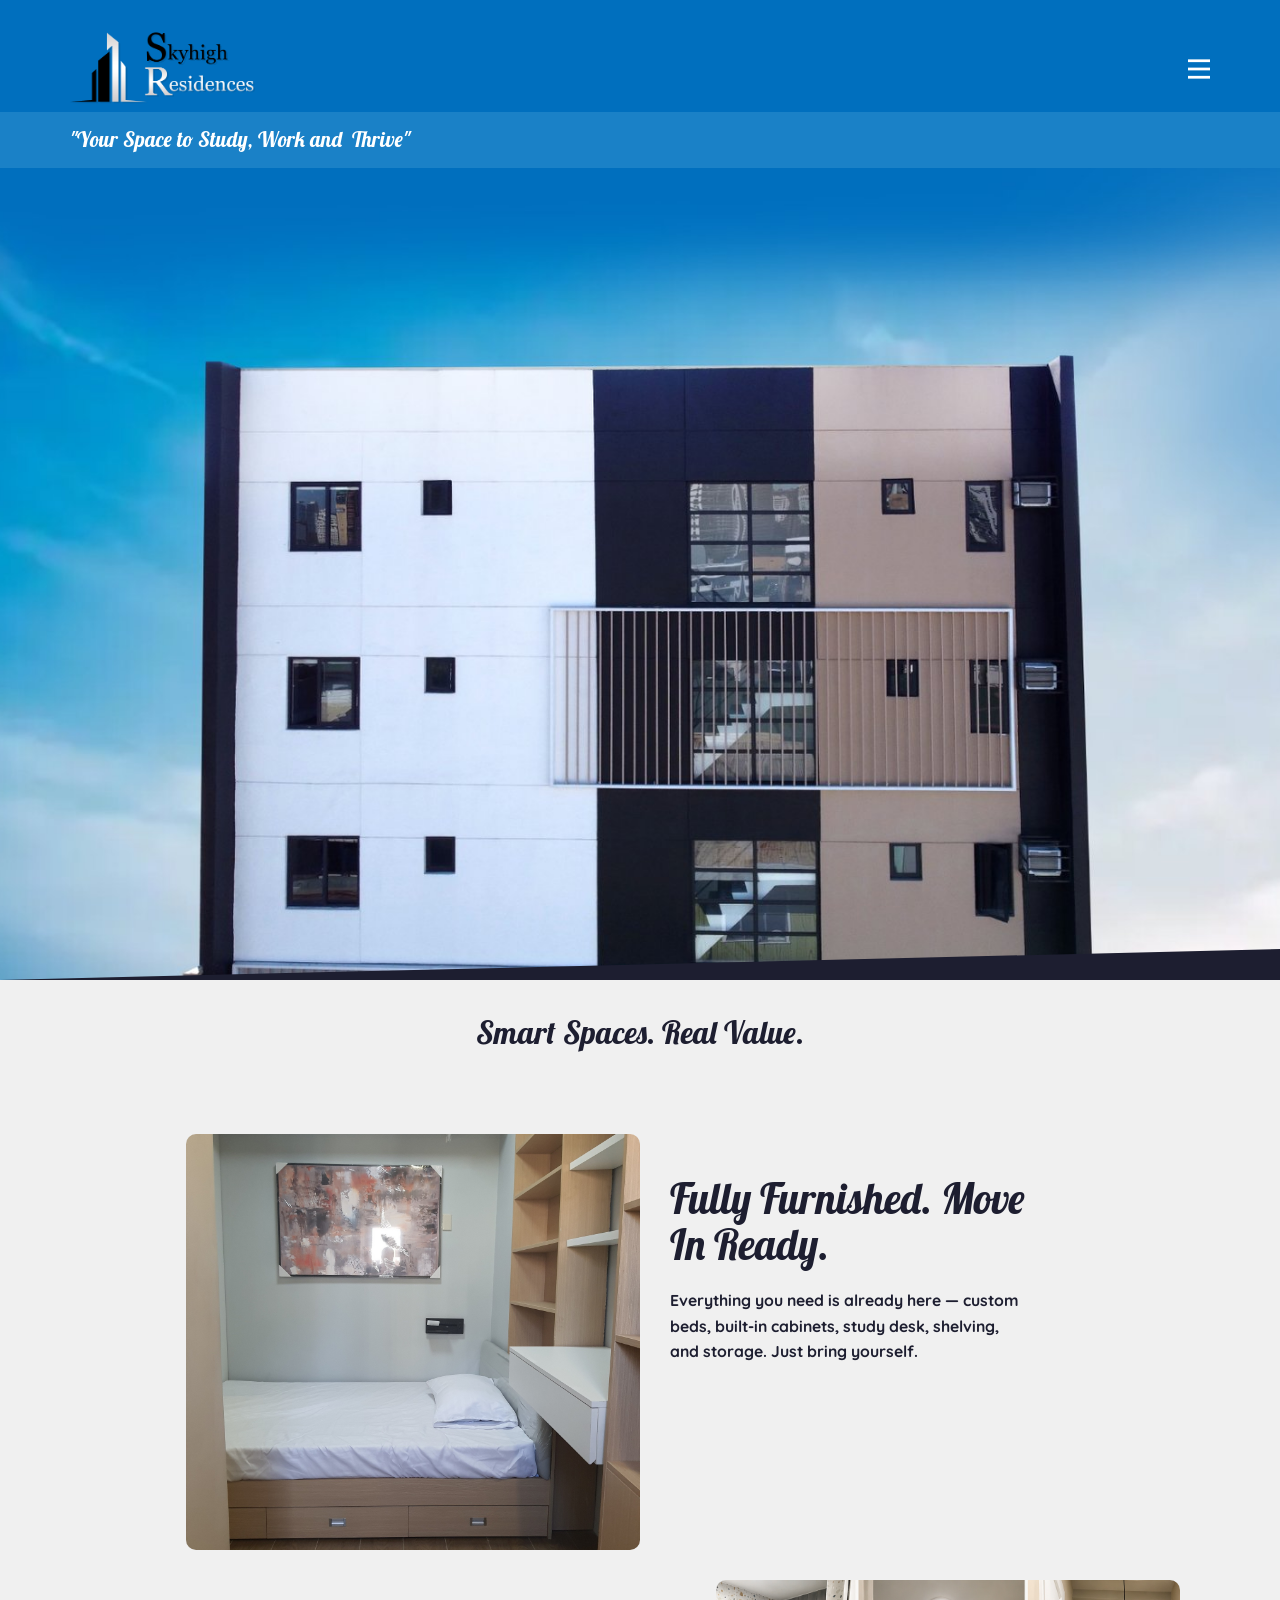
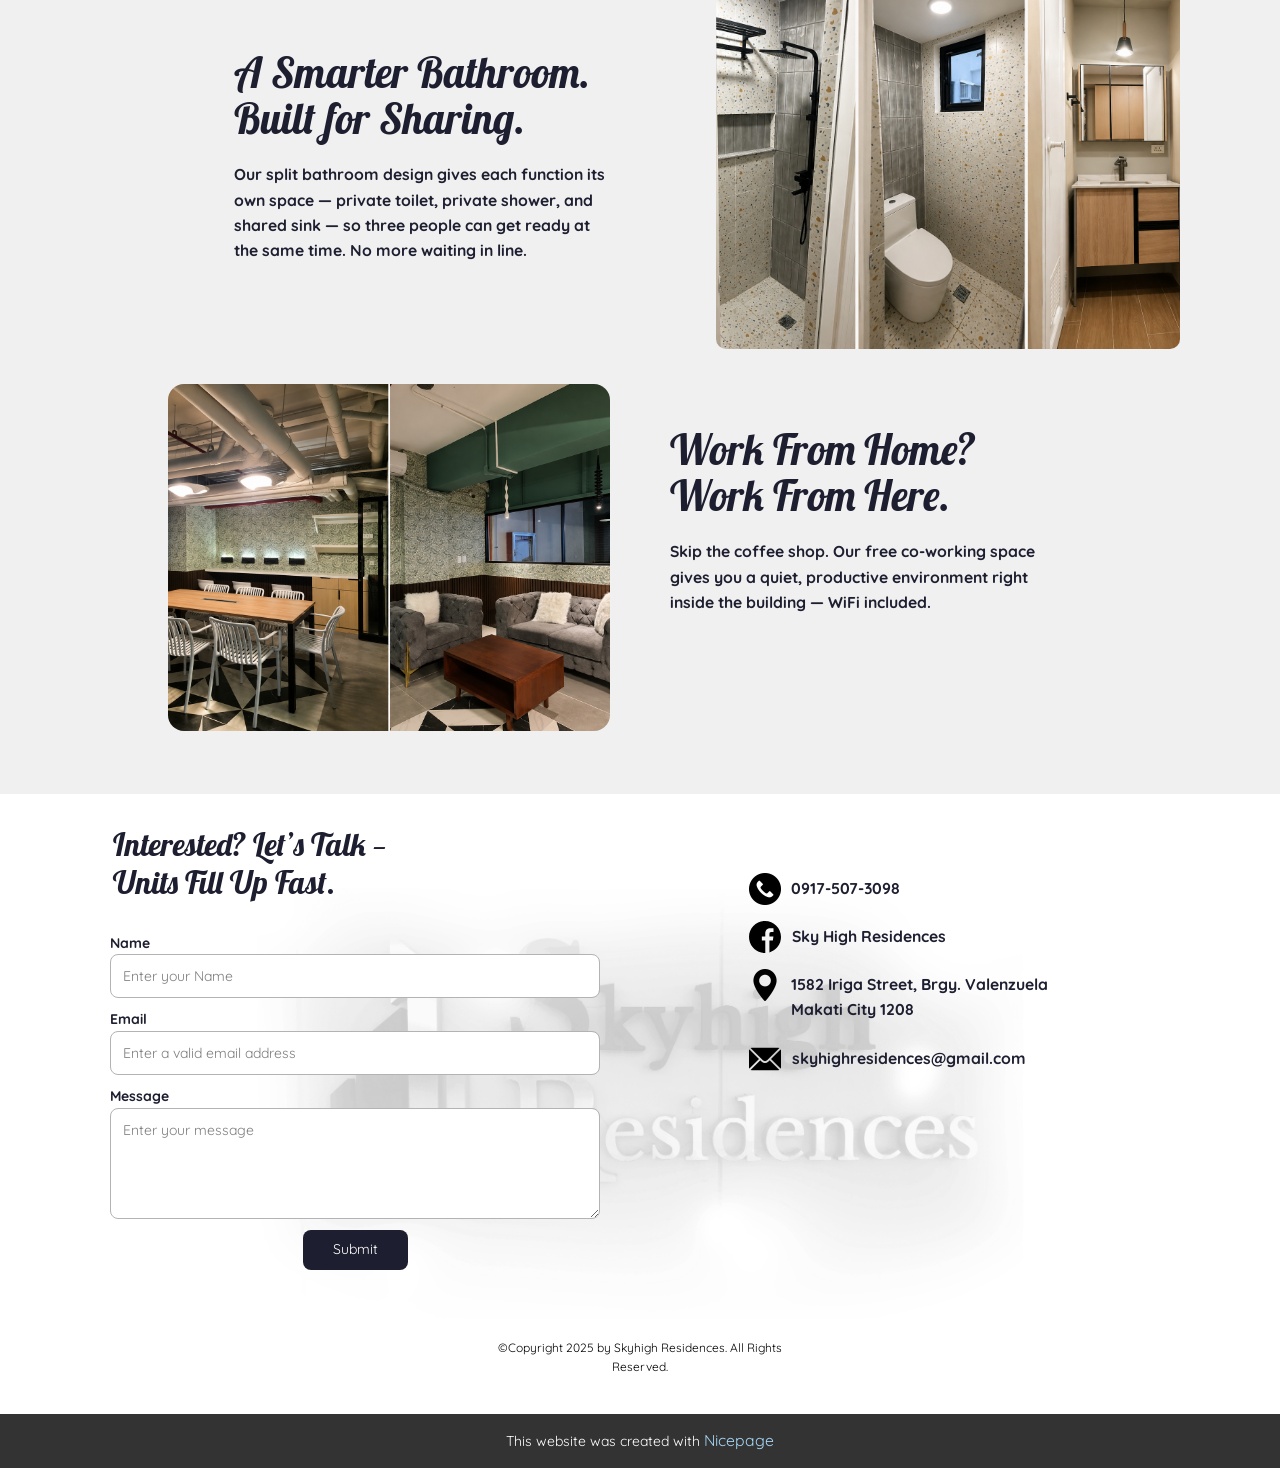
==== index.html @ 5730c62c "Changed amenities images" ====
<!DOCTYPE html>
<html style="font-size: 14px;" lang="en"><head>
    <meta name="viewport" content="width=device-width, initial-scale=1.0">
    <meta charset="utf-8">
    <meta name="keywords" content="​Smart Spaces. Real Value.">
    <meta name="description" content="">
    <title>Home</title>
    <link rel="stylesheet" href="nicepage.css" media="screen">
<link rel="stylesheet" href="index.css" media="screen">
    <script class="u-script" type="text/javascript" src="jquery.js" defer=""></script>
    <script class="u-script" type="text/javascript" src="nicepage.js" defer=""></script>
    <meta name="generator" content="Nicepage 8.4.0, nicepage.com">
    
    
    
    
    
    
    
    
    <link id="u-page-google-font" rel="stylesheet" href="https://fonts.googleapis.com/css2?display=swap&amp;family=Lobster:wght@400&amp;family=Quicksand:wght@300;400;500;600;700">
    <script type="application/ld+json">{
		"@context": "http://schema.org",
		"@type": "Organization",
		"name": "Site1",
		"logo": "images/SkyHighResidencesLogo.png",
		"sameAs": [
				"https://www.facebook.com/people/Sky-High-Residences/61553816463615/",
				"https://www.facebook.com/people/Sky-High-Residences/61553816463615/",
				"https://www.facebook.com/people/Sky-High-Residences/61553816463615/",
				"https://www.facebook.com/people/Sky-High-Residences/61553816463615/"
		]
}</script>
    <meta name="theme-color" content="#1a81c7">
    <meta property="og:title" content="Home">
    <meta property="og:description" content="">
    <meta property="og:type" content="website">
  <script>
    (function() {
    function gdprConfirmed() {
        return true;
    }

    var added = false;
    var currentScript = document.currentScript;

    function insertHTML(html) {
        var container = document.createElement('div');
        container.innerHTML = html;
        container.querySelectorAll('script').forEach(s => {
            const ns = document.createElement('script');
            ns.async = s.async;
            if (s.src) {
                ns.src = s.src;
            } else {
                ns.textContent = s.textContent;
            }
            s.replaceWith(ns);
        });

            var fragment = document.createDocumentFragment();
            fragment.append(...container.childNodes);

            if (currentScript && currentScript.parentNode) {
                currentScript.after(fragment);
            }
    }

    window._npAddGAnalytics = function () {
        if (gdprConfirmed() && !added) {
            var gaBody = "<!-- Google Analytics -->\n    <gascript async src=\"https://www.googletagmanager.com/gtag/js?id=6Leh1bssAAAAAIxQTJvsEvmKQvjjZnZ1kiLBfYgB\"></gascript>\n    <gascript>\n        window.dataLayer = window.dataLayer || [];\n        function gtag(){dataLayer.push(arguments);}\n        gtag('js', new Date());\n        gtag('config', '6Leh1bssAAAAAIxQTJvsEvmKQvjjZnZ1kiLBfYgB');\n    </gascript>\n    <!-- End Google Analytics -->";
            var replacedBody = gaBody.replace(/gascript/g, 'script');
            insertHTML(replacedBody);
            added = true;
        }
    }

    window._npAddGAnalytics();
    })();
    </script><meta name="referrer" content="origin"><script>
    window.recaptchaRenderedV2 = false;
    window.recaptchaFallback = false;
    window.recaptchaSiteKeyV2 = '6LdfeIwrAAAAAMnDkaIExdHsV0Nsj8y-CU9AyTjZ';

    function gdprConfirmed() {
        return true;
    }

    function dynamicLoadScript() {
        var script = document.createElement('script');
        script.src = 'https://www.google.com/recaptcha/api.js?render=6Leh1bssAAAAAIxQTJvsEvmKQvjjZnZ1kiLBfYgB';
        script.async = true;
        script.onload = function () {
            var event = new CustomEvent("recaptchaLoaded");
            document.dispatchEvent(event);
        };
        document.body.appendChild(script);
    }

    function showRecaptchaError(error) {
        error = error || '';
        var formError = document.querySelector('.u-form-send-error');

        if (formError) {
            formError.innerText = 'Site Owner Error: ' + error.replace(/:[\s\S]*/, '');
            formError.style.display = 'block';
        }

        console.error('Error in grecaptcha: ', error);
    }

    document.addEventListener('DOMContentLoaded', function () {
        var confirmButtons = document.querySelectorAll('.u-cookies-consent .u-button-confirm');
        confirmButtons.forEach(function (button) {
            button.onclick = dynamicLoadScript;
        });
    });
    </script>

    <script>
        document.addEventListener("DOMContentLoaded", function(){
            if (!gdprConfirmed()) {
                return;
            }
            dynamicLoadScript();
        });
    </script>

    <script>
        document.addEventListener("recaptchaLoaded", function() {
            if (!gdprConfirmed()) {
                return;
            }

            (function (grecaptcha, sitekey, actions) {
                var recaptcha = {
                    execute: function (action, submitFormCb) {
                        if (typeof grecaptcha === 'undefined' || typeof grecaptcha.execute !== 'function') {
                            showRecaptchaError('reCAPTCHA script failed to load.');
                            return;
                        }

                        try {
                            grecaptcha.execute(sitekey, {action: action}).then((token) => {
                                if (!token) {
                                    throw new Error('Empty token received from reCAPTCHA');
                                }

                                var forms = document.getElementsByTagName('form');

                                for (var i = 0; i < forms.length; i++) {
                                    var response = forms[i].querySelector('[name="recaptchaResponse"]');

                                    if (!response) {
                                        response = document.createElement('input');
                                        response.setAttribute('type', 'hidden');
                                        response.setAttribute('name', 'recaptchaResponse');
                                        forms[i].appendChild(response);
                                    }

                                    response.value = token;
                                }

                                submitFormCb();
                            }).catch((e) => {
                                showRecaptchaError(e.message);
                            });
                        } catch (e) {
                            showRecaptchaError(e.message);
                        }
                    },

                    executeContact: function (submitFormCb) {
                        recaptcha.execute(actions['contact'], submitFormCb);
                    }
                };

                window.recaptchaObject = recaptcha;
                window.grecaptchaObject = grecaptcha;
            })(
                grecaptcha,
                
                '6Leh1bssAAAAAIxQTJvsEvmKQvjjZnZ1kiLBfYgB',
                {'contact': 'contact'}
            );
        });
    </script>

    <script>
    window.showRecaptchaV2 = function (form) {
        if (!form || !form.length) {
            return;
        }
        if (typeof window.grecaptchaObject === 'undefined' || !window.grecaptchaObject) {
            return;
        }

        const formEl = form[0];

        let container = document.getElementById('recaptcha-v2-container');
        if (!container) {
            container = document.createElement('div');
            container.id = 'recaptcha-v2-container';
            formEl.parentElement.appendChild(container);
        }

        let tokenReceived = false;
        let timeoutHandle;

        if (window.recaptchaRenderedV2 === false || typeof window.recaptchaRenderedV2 === 'undefined') {
            window.recaptchaRenderedV2 = window.grecaptchaObject.render('recaptcha-v2-container', {
                'sitekey': window.recaptchaSiteKeyV2,
                'size': 'invisible',
                'callback': function (token) {
                    clearTimeout(timeoutHandle);

                    if (!token) {
                        showRecaptchaError('reCAPTCHA v2 token was empty. Please try again.');
                        return;
                    }

                    tokenReceived = true;

                    let recaptchaResponseV2 = formEl.querySelector('input[name="recaptchaResponseV2"]');

                    if (!recaptchaResponseV2) {
                        recaptchaResponseV2 = document.createElement('input');
                        recaptchaResponseV2.type = 'hidden';
                        recaptchaResponseV2.name = 'recaptchaResponseV2';
                        formEl.appendChild(recaptchaResponseV2);
                    }

                    recaptchaResponseV2.value = token;

                    if (window.recaptchaSiteKeyV2) {
                        let siteKeyInput = formEl.querySelector('input[name="siteKey"]');

                        if (siteKeyInput) {
                            siteKeyInput.value = window.recaptchaSiteKeyV2;
                        }
                    }

                    document.querySelectorAll('.u-form-send-error').forEach(el => {
                        el.style.display = 'none';
                    });

                    const event = new CustomEvent('submit', {
                        detail: { recaptchaPassed: true },
                        bubbles: true,
                        cancelable: true,
                    });

                    formEl.dispatchEvent(event);
                },
                'error-callback': function () {
                    clearTimeout(timeoutHandle);
                    showRecaptchaError('reCAPTCHA v2 error. Please try again.');
                },
                'expired-callback': function () {
                    clearTimeout(timeoutHandle);
                }
            });

            window.grecaptchaObject.reset(window.recaptchaRenderedV2);

            setTimeout(() => {
                window.grecaptchaObject.execute(window.recaptchaRenderedV2);
            }, 300);

            timeoutHandle = setTimeout(function () {
                if (!tokenReceived) {
                    showRecaptchaError('The Contact Form could not be submitted because Google reCAPTCHA v3 detected unusual activity from your connection. Please try again later, or complete the reCAPTCHA v2 challenge if it appears.');
                }
            }, 120000);
        } else {
            window.grecaptchaObject.reset(window.recaptchaRenderedV2);

            setTimeout(() => {
                window.grecaptchaObject.execute(window.recaptchaRenderedV2);
            }, 300);
        }
    };
    </script>
<meta data-intl-tel-input-cdn-path="intlTelInput/"></head>
  <body data-home-page="Home.html" data-home-page-title="Home" data-path-to-root="./" data-include-products="false" class="u-body u-clearfix u-xl-mode" data-lang="en"><header class="u-clearfix u-custom-color-1 u-header u-header" id="header"><div class="u-clearfix u-sheet u-valign-middle-lg u-valign-middle-md u-valign-middle-sm u-sheet-1">
        <nav class="u-menu u-menu-hamburger u-menu-open-right u-offcanvas u-menu-1" role="navigation" data-responsive-from="XL">
          <div class="menu-collapse" style="font-size: 1rem; letter-spacing: 0px; font-weight: 700; text-transform: uppercase;">
            <a class="u-button-style u-custom-left-right-menu-spacing u-custom-padding-bottom u-custom-text-active-color u-custom-text-color u-custom-text-hover-color u-custom-top-bottom-menu-spacing u-hamburger-link u-nav-link u-text-active-palette-1-base u-text-hover-palette-2-base" href="#" tabindex="-1" aria-label="Open menu" aria-controls="b47b">
              <svg class="u-svg-link" viewBox="0 0 24 24"><use xlink:href="#menu-hamburger"></use></svg>
              <svg class="u-svg-content" version="1.1" id="menu-hamburger" viewBox="0 0 16 16" x="0px" y="0px" xmlns:xlink="http://www.w3.org/1999/xlink" xmlns="http://www.w3.org/2000/svg"><g><rect y="1" width="16" height="2"></rect><rect y="7" width="16" height="2"></rect><rect y="13" width="16" height="2"></rect>
</g></svg>
            </a>
          </div>
          <div class="u-custom-menu u-nav-container">
            <ul class="u-nav u-unstyled u-nav-1" role="menubar"><li role="none" class="u-nav-item"><a role="menuitem" class="u-button-style u-nav-link u-text-active-white u-text-body-color u-text-hover-white u-nav-link-2" href="./">Home</a>
</li><li role="none" class="u-nav-item"><a role="menuitem" class="u-button-style u-nav-link u-text-active-white u-text-body-color u-text-hover-white u-nav-link-2" href="Rooms.html">Rooms</a>
</li><li role="none" class="u-nav-item"><a role="menuitem" class="u-button-style u-nav-link u-text-active-white u-text-body-color u-text-hover-white u-nav-link-2" href="Amenities.html">Amenities</a>
</li><li role="none" class="u-nav-item"><a role="menuitem" class="u-button-style u-nav-link u-text-active-white u-text-body-color u-text-hover-white u-nav-link-2" href="Location.html">Location</a>
</li><li role="none" class="u-nav-item"><a role="menuitem" class="u-button-style u-nav-link u-text-active-white u-text-body-color u-text-hover-white u-nav-link-2" href="FAQ.html">FAQ</a>
</li><li role="none" class="u-nav-item"><a tabindex="-1" role="menuitem" class="u-button-style u-file-link u-nav-link u-text-active-white u-text-body-color u-text-hover-white u-nav-link-2" href="files/SkyHigh_Contract_of_Lease.docx" target="_blank">Contract</a>
</li></ul>
          </div>
          <div class="u-custom-menu u-nav-container-collapse" id="b47b" role="region" aria-label="Menu panel">
            <div class="u-black u-container-style u-inner-container-layout u-opacity u-opacity-95 u-sidenav">
              <div class="u-inner-container-layout u-sidenav-overflow">
                <div class="u-menu-close" tabindex="-1" aria-label="Close menu"></div>
                <ul class="u-align-center u-nav u-popupmenu-items u-unstyled u-nav-2" role="menubar"><li role="none" class="u-nav-item"><a role="menuitem" class="u-button-style u-nav-link" href="./">Home</a>
</li><li role="none" class="u-nav-item"><a role="menuitem" class="u-button-style u-nav-link" href="Rooms.html">Rooms</a>
</li><li role="none" class="u-nav-item"><a role="menuitem" class="u-button-style u-nav-link" href="Amenities.html">Amenities</a>
</li><li role="none" class="u-nav-item"><a role="menuitem" class="u-button-style u-nav-link" href="Location.html">Location</a>
</li><li role="none" class="u-nav-item"><a role="menuitem" class="u-button-style u-nav-link" href="FAQ.html">FAQ</a>
</li><li role="none" class="u-nav-item"><a tabindex="-1" role="menuitem" class="u-button-style u-file-link u-nav-link" href="files/SkyHigh_Contract_of_Lease.docx" target="_blank">Contract</a>
</li></ul>
              </div>
            </div>
            <div class="u-black u-menu-overlay u-opacity u-opacity-70"></div>
          </div>
          <style class="menu-style">@media (max-width: 939px) {
                    [data-responsive-from="MD"] .u-nav-container {
                        display: none;
                    }
                    [data-responsive-from="MD"] .menu-collapse {
                        display: block;
                    }
                }</style>
        </nav>
        <a href="#" class="u-align-left-xs u-image u-logo u-image-1" data-image-width="1848" data-image-height="900">
          <img src="images/SkyHighResidencesLogo.png" class="u-logo-image u-logo-image-1">
        </a>
      </div></header>
    <section class="u-clearfix u-palette-1-base u-section-1" id="block-7">
      <div class="u-clearfix u-sheet u-sheet-1">
        <h4 class="u-text u-text-default u-text-1">"Your Space to Study, Work and&nbsp; Thrive"</h4>
      </div>
    </section>
    <section class="u-clearfix u-image u-section-2" id="block-1" data-image-width="1920" data-image-height="898">
      <div class="u-expanded-width u-flip-horizontal u-shape u-shape-svg u-text-palette-4-base u-shape-1">
        <svg class="u-svg-link" preserveAspectRatio="none" viewBox="0 0 160 160" style=""><use xlink:href="#svg-22e7"></use></svg>
        <svg class="u-svg-content" viewBox="0 0 160 160" x="0px" y="0px" id="svg-22e7"><path d="M160,160H0V0L160,160z"></path></svg>
      </div>
    </section>
    <section class="u-clearfix u-section-3" id="block-4">
      <div class="u-clearfix u-sheet u-valign-middle-xl u-sheet-1">
        <h3 class="u-align-center u-text u-text-1"> Smart Spaces. Real Value.</h3>
      </div>
    </section>
    <section class="u-clearfix u-section-4" id="block-2">
      <div class="u-clearfix u-sheet u-sheet-1">
        <div class="data-layout-selected u-clearfix u-expanded-width u-layout-wrap u-layout-wrap-1">
          <div class="u-layout">
            <div class="u-layout-row">
              <div class="u-container-style u-layout-cell u-size-30 u-layout-cell-1">
                <div class="u-container-layout u-container-layout-1">
                  <div class="u-align-right u-rotation-parent u-rotation-parent-1">
                    <img class="u-image u-image-round u-radius u-image-1" src="images/storage.jpg" alt="" data-image-width="3024" data-image-height="4032">
                  </div>
                </div>
              </div>
              <div class="u-container-style u-layout-cell u-size-30 u-layout-cell-2">
                <div class="u-container-layout u-container-layout-2">
                  <h2 class="u-text u-text-1"> Fully Furnished. Move In Ready.</h2>
                  <p class="u-text u-text-2"> Everything you need is already here — custom beds, built-in cabinets, study desk, shelving, and storage. Just bring yourself.</p>
                </div>
              </div>
            </div>
          </div>
        </div>
      </div>
    </section>
    <section class="u-clearfix u-section-5" id="block-5">
      <div class="u-clearfix u-sheet u-sheet-1">
        <div class="data-layout-selected u-clearfix u-expanded-width u-layout-wrap u-layout-wrap-1">
          <div class="u-layout">
            <div class="u-layout-row">
              <div class="u-container-style u-layout-cell u-size-30 u-layout-cell-1">
                <div class="u-container-layout u-container-layout-1">
                  <h2 class="u-text u-text-1"> A Smarter Bathroom. Built for Sharing.</h2>
                  <p class="u-text u-text-2"> Our split bathroom design gives each function its own space — private toilet, private shower, and shared sink — so three people can get ready at the same time. No more waiting in line.</p>
                </div>
              </div>
              <div class="u-container-style u-layout-cell u-size-30 u-layout-cell-2">
                <div class="u-container-layout u-container-layout-2">
                  <img class="custom-expanded u-image u-image-round u-radius u-image-1" src="images/BathroomFacilities.png" alt="" data-image-width="1536" data-image-height="1024">
                </div>
              </div>
            </div>
          </div>
        </div>
      </div>
    </section>
    <section class="u-clearfix u-section-6" id="block-6">
      <div class="u-clearfix u-sheet u-sheet-1">
        <div class="data-layout-selected u-clearfix u-expanded-width u-layout-wrap u-layout-wrap-1">
          <div class="u-layout">
            <div class="u-layout-row">
              <div class="u-container-style u-layout-cell u-size-30 u-layout-cell-1">
                <div class="u-container-layout u-container-layout-1">
                  <img class="custom-expanded u-align-right u-image u-image-round u-radius u-image-1" src="images/CoSpace.png" alt="" data-image-width="1536" data-image-height="1024">
                </div>
              </div>
              <div class="u-container-style u-layout-cell u-size-30 u-layout-cell-2">
                <div class="u-container-layout u-container-layout-2">
                  <h2 class="u-text u-text-1"> Work From Home? Work From Here.</h2>
                  <p class="u-text u-text-2"> Skip the coffee shop. Our free co-working space gives you a quiet, productive environment right inside the building — WiFi included.</p>
                </div>
              </div>
            </div>
          </div>
        </div>
      </div>
    </section>
    
    
    
    <footer class="u-align-center u-clearfix u-container-align-center u-container-align-center-lg u-container-align-center-xl u-footer u-gradient u-image u-footer" id="footer" data-image-width="4000" data-image-height="2250"><div class="u-clearfix u-sheet u-valign-top-xs u-sheet-1">
        <div class="data-layout-selected u-align-center-md u-align-center-sm u-align-center-xs u-clearfix u-expanded-width-lg u-expanded-width-xl u-expanded-width-xs u-gutter-0 u-layout-wrap u-layout-wrap-1">
          <div class="u-layout">
            <div class="u-layout-row">
              <div class="u-size-30" style="min-height: 0px;">
                <div class="u-layout-col">
                  <div class="u-container-style u-layout-cell u-size-60 u-layout-cell-1">
                    <div class="u-container-layout u-container-layout-1">
                      <h3 class="u-text u-text-1"> Interested? Let’s Talk — Units Fill Up Fast.</h3>
                      <div class="u-expanded-width u-form u-radius u-form-1">
                        <form action="https://service.nicepagesrv.com/form/v4/form-process" class="u-clearfix u-form-spacing-10 u-form-vertical u-inner-form" source="email" name="form" style="padding: 10px;">
                          <div class="u-form-group u-form-name">
                            <label for="name-2653" class="u-label u-label-1">Name</label>
                            <input type="text" placeholder="Enter your Name" id="name-2653" name="name" class="u-input u-input-rectangle u-radius u-input-1" required="">
                          </div>
                          <div class="u-form-email u-form-group">
                            <label for="email-2653" class="u-label u-label-2">Email</label>
                            <input type="email" placeholder="Enter a valid email address" id="email-2653" name="email" class="u-input u-input-rectangle u-radius u-input-2" required="required">
                          </div>
                          <div class="u-form-group u-form-message">
                            <label for="message-2653" class="u-label u-label-3">Message</label>
                            <textarea placeholder="Enter your message" rows="4" cols="50" id="message-2653" name="message" class="u-input u-input-rectangle u-radius u-input-3" required=""></textarea>
                          </div>
                          <div class="u-align-center u-form-group u-form-submit">
                            <a href="#" class="u-border-none u-btn u-btn-round u-btn-submit u-button-style u-palette-4-base u-radius u-btn-1">Submit</a>
                            <input type="submit" value="submit" class="u-form-control-hidden">
                          </div>
                          <div class="u-form-send-message u-form-send-success"> Thank you! Your message has been sent. </div>
                          <div class="u-form-send-error u-form-send-message"> Unable to send your message. Please fix errors then try again. </div>
                          <input type="hidden" value="" name="recaptchaResponse">
                          <input type="hidden" name="formServices" value="2a9c5549-8f5c-c67a-e201-888c85968e6c">
                          <input type="hidden" name="siteKey" value="6Leh1bssAAAAAIxQTJvsEvmKQvjjZnZ1kiLBfYgB">
                        </form>
                      </div>
                    </div>
                  </div>
                </div>
              </div>
              <div class="u-size-30" style="min-height: 0px;">
                <div class="u-layout-col">
                  <div class="u-container-align-center-xs u-container-style u-layout-cell u-size-60 u-layout-cell-2">
                    <div class="u-container-layout u-container-layout-2">
                      <div class="custom-expanded u-clearfix u-group-elements u-group-elements-1">
                        <div class="u-social-icons u-social-icons-1">
                          <a class="u-social-url" title="Sky High Residences" target="_blank" href="https://www.facebook.com/people/Sky-High-Residences/61553816463615/"><span class="u-file-icon u-icon u-social-facebook u-social-icon u-icon-1"><img src="images/phone-call.png" alt=""></span>
                          </a>
                        </div>
                        <p class="u-text u-text-2">
                          <a href="tel:0917-507-3098" class="u-btn u-button-link u-button-style u-none u-text-palette-4-base u-btn-2" target="_blank"> 0917-507-3098</a>
                        </p>
                      </div>
                      <div class="custom-expanded u-clearfix u-group-elements u-group-elements-2">
                        <div class="u-social-icons u-social-icons-2">
                          <a class="u-social-url" title="Sky High Residences" target="_blank" href="https://www.facebook.com/people/Sky-High-Residences/61553816463615/"><span class="u-icon u-social-facebook u-social-icon u-icon-2"><svg class="u-svg-link" preserveAspectRatio="xMidYMin slice" viewBox="0 0 512 512" style=""><use xmlns:xlink="http://www.w3.org/1999/xlink" xlink:href="#svg-27d4"></use></svg><svg class="u-svg-content" viewBox="0 0 512 512" id="svg-27d4"><path d="m512 256c0-141.4-114.6-256-256-256s-256 114.6-256 256 114.6 256 256 256c1.5 0 3 0 4.5-.1v-199.2h-55v-64.1h55v-47.2c0-54.7 33.4-84.5 82.2-84.5 23.4 0 43.5 1.7 49.3 2.5v57.2h-33.6c-26.5 0-31.7 12.6-31.7 31.1v40.8h63.5l-8.3 64.1h-55.2v189.5c107-30.7 185.3-129.2 185.3-246.1z"></path></svg></span>
                          </a>
                        </div>
                        <p class="u-text u-text-3">
                          <a href="https://www.facebook.com/people/Sky-High-Residences/61553816463615/" class="u-btn u-button-link u-button-style u-none u-text-palette-4-base u-btn-3" target="_blank"> Sky High Residences</a>
                        </p>
                      </div>
                      <div class="custom-expanded u-clearfix u-group-elements u-group-elements-3">
                        <div class="u-social-icons u-social-icons-3">
                          <a class="u-social-url" title="Sky High Residences" target="_blank" href="https://www.facebook.com/people/Sky-High-Residences/61553816463615/"><span class="u-file-icon u-icon u-social-facebook u-social-icon u-icon-3"><img src="images/maps-and-flags.png" alt=""></span>
                          </a>
                        </div>
                        <p class="u-text u-text-4">
                          <a href="https://maps.app.goo.gl/4xKvZkzvvcHwkCmC9" class="u-btn u-button-link u-button-style u-none u-text-palette-4-base u-btn-4" target="_blank"> 1582 Iriga Street, Brgy. Valenzuela Makati City 1208&nbsp;</a>
                        </p>
                      </div>
                      <div class="custom-expanded u-clearfix u-group-elements u-group-elements-4">
                        <div class="u-social-icons u-social-icons-4">
                          <a class="u-social-url" title="Sky High Residences" target="_blank" href="https://www.facebook.com/people/Sky-High-Residences/61553816463615/"><span class="u-file-icon u-icon u-social-facebook u-social-icon u-icon-4"><img src="images/mail.png" alt=""></span>
                          </a>
                        </div>
                        <p class="u-text u-text-5">
                          <a href="mailto:skyhighresidences@gmail.com?subject=Sky%20High%20Residences%20Inquiries" class="u-btn u-button-link u-button-style u-none u-text-palette-4-base u-btn-5" target="_blank"> skyhighresidences@gmail.com</a>
                        </p>
                      </div>
                    </div>
                  </div>
                </div>
              </div>
            </div>
          </div>
        </div>
        <p class="u-align-center-xs u-text u-text-black u-white u-text-6"> ©Copyright 2025 by Skyhigh Residences. All Rights Reserved.</p>
      </div></footer>
    <section class="u-backlink u-clearfix u-grey-80"> This website was created with <a href="https://nicepage.com">Nicepage</a>
    </section>
  
</body></html>
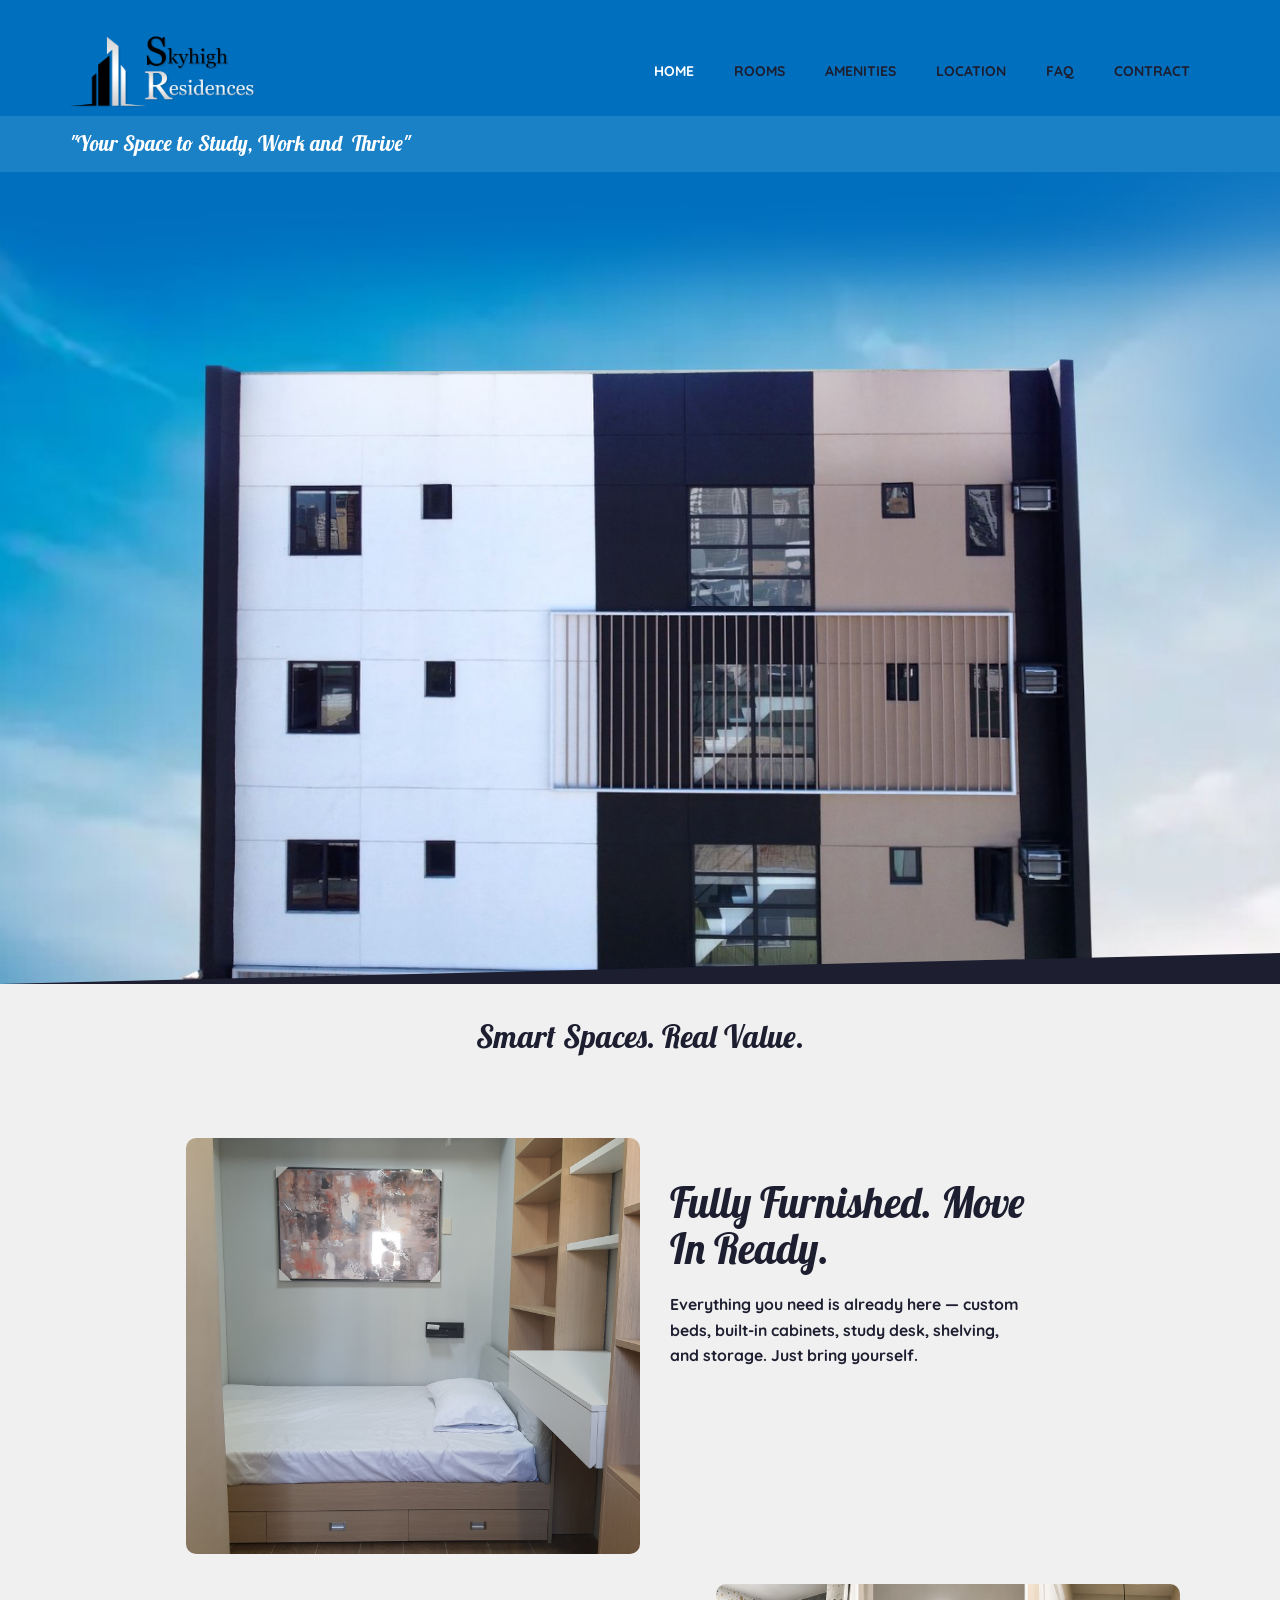
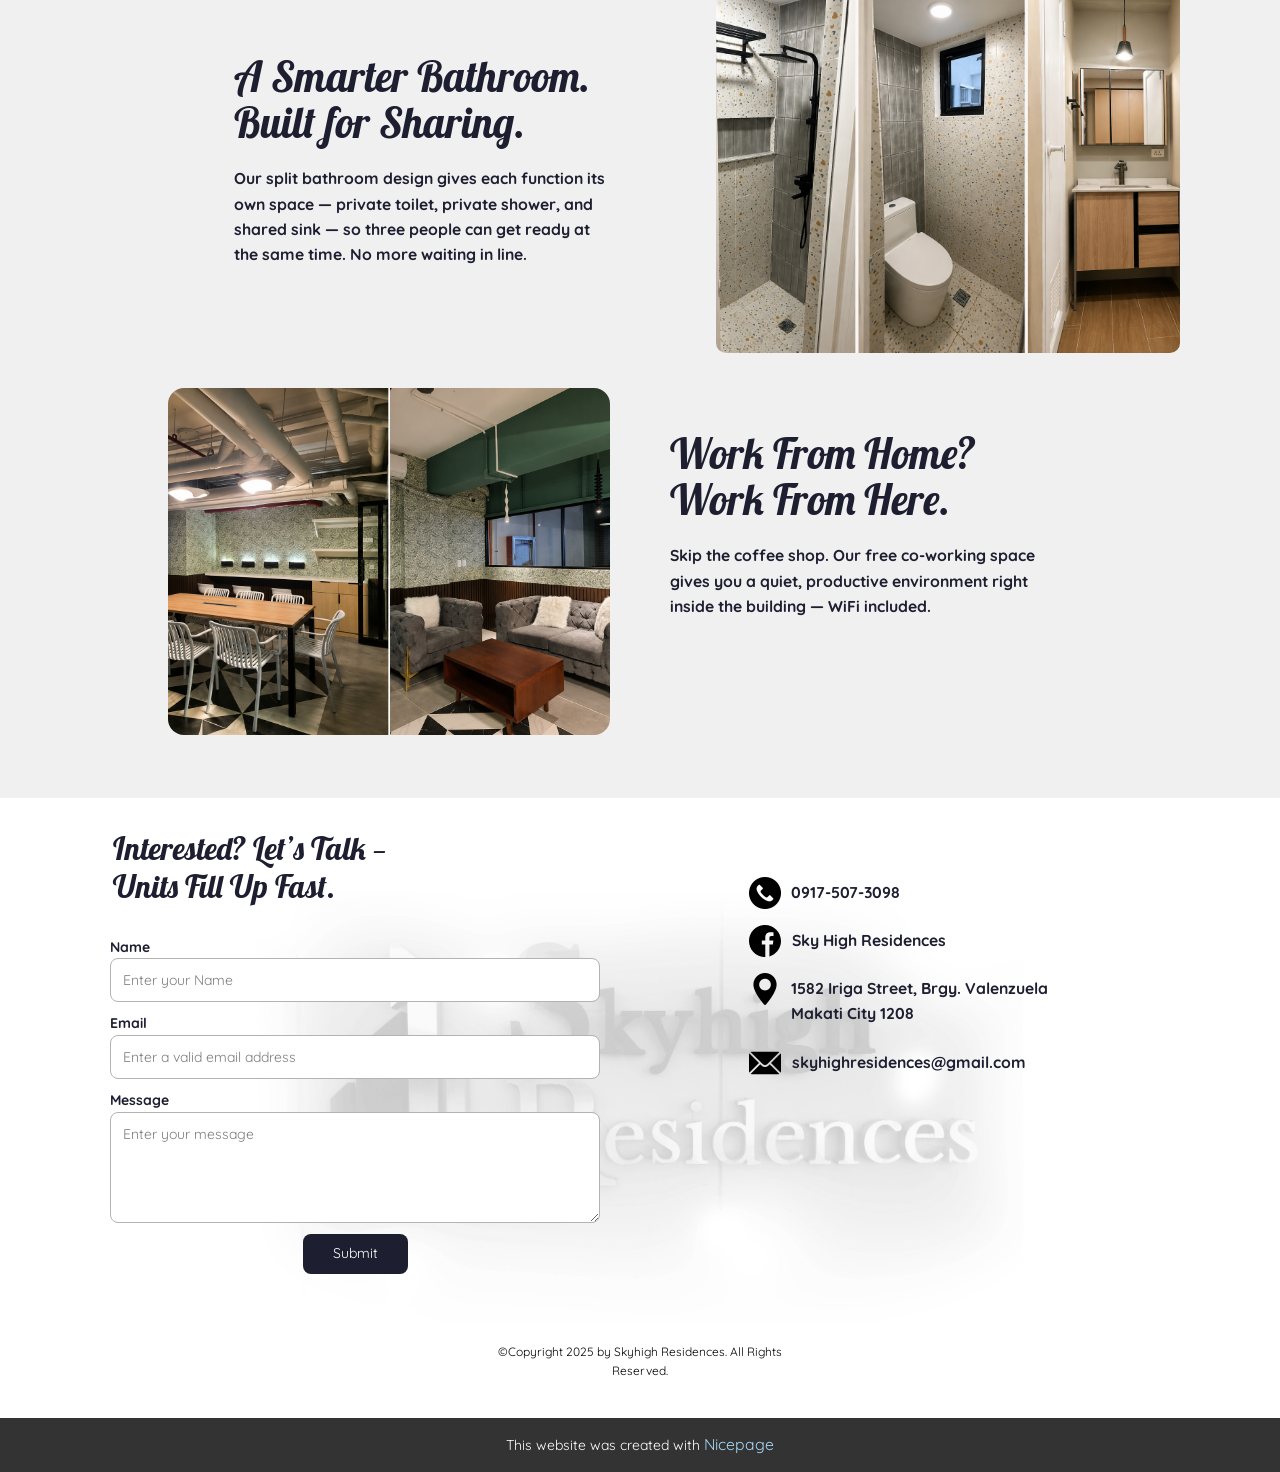
==== commit f9d7b2fb: "Fixed hamburger menu displaying in desktop" ====
--- a/index.html
+++ b/index.html
@@ -283,7 +283,7 @@
     </script>
 <meta data-intl-tel-input-cdn-path="intlTelInput/"></head>
   <body data-home-page="Home.html" data-home-page-title="Home" data-path-to-root="./" data-include-products="false" class="u-body u-clearfix u-xl-mode" data-lang="en"><header class="u-clearfix u-custom-color-1 u-header u-header" id="header"><div class="u-clearfix u-sheet u-valign-middle-lg u-valign-middle-md u-valign-middle-sm u-sheet-1">
-        <nav class="u-menu u-menu-hamburger u-menu-open-right u-offcanvas u-menu-1" role="navigation" data-responsive-from="XL">
+        <nav class="u-menu u-menu-one-level u-menu-open-right u-offcanvas u-menu-1" role="navigation" data-responsive-from="MD">
           <div class="menu-collapse" style="font-size: 1rem; letter-spacing: 0px; font-weight: 700; text-transform: uppercase;">
             <a class="u-button-style u-custom-left-right-menu-spacing u-custom-padding-bottom u-custom-text-active-color u-custom-text-color u-custom-text-hover-color u-custom-top-bottom-menu-spacing u-hamburger-link u-nav-link u-text-active-palette-1-base u-text-hover-palette-2-base" href="#" tabindex="-1" aria-label="Open menu" aria-controls="b47b">
               <svg class="u-svg-link" viewBox="0 0 24 24"><use xlink:href="#menu-hamburger"></use></svg>
--- a/nicepage.css
+++ b/nicepage.css
@@ -46895,7 +46895,6 @@
 
   .u-footer .u-layout-cell-2 {
     min-height: 266px;
-    width: auto;
   }
 
   .u-footer .u-container-layout-2 {
@@ -46921,7 +46920,6 @@
   .u-footer .u-group-elements-3 {
     width: 282px;
     min-height: 48px;
-    margin-top: 16px;
     margin-right: 66px;
     margin-left: 29px;
   }
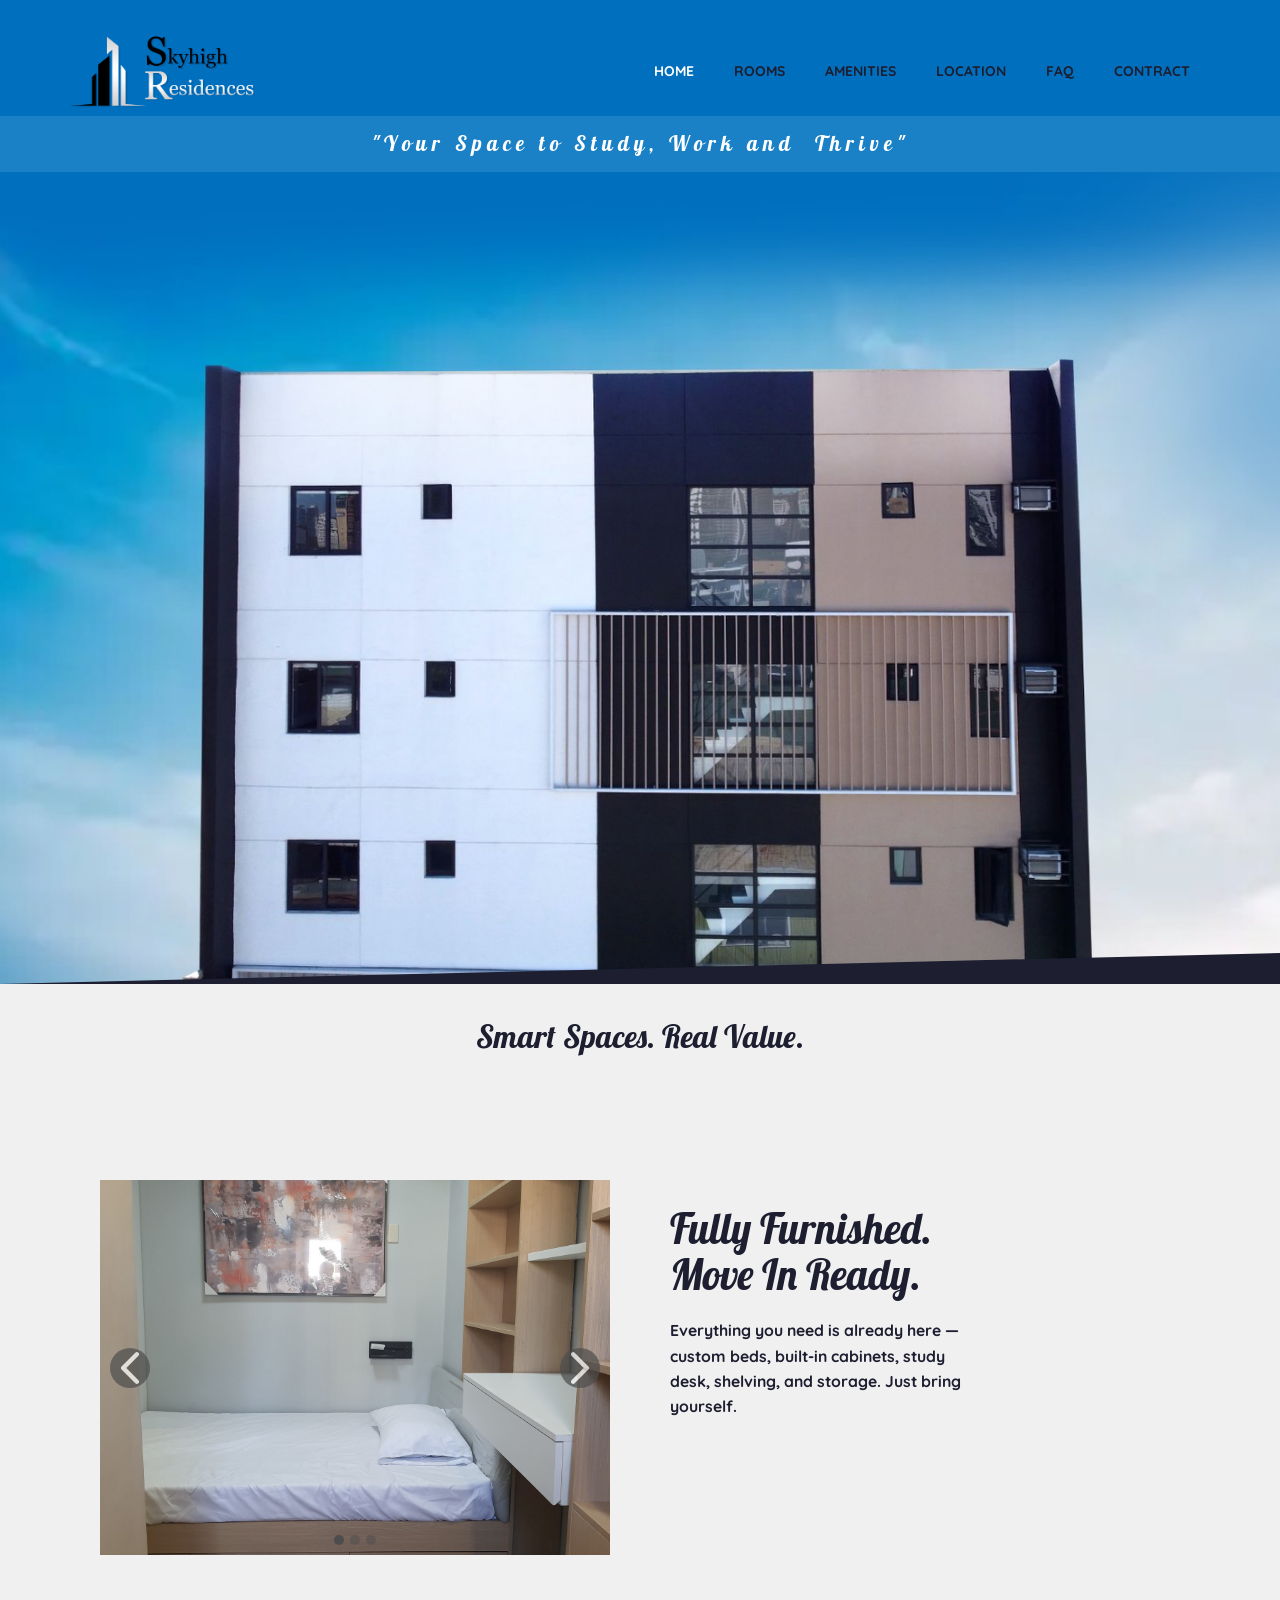
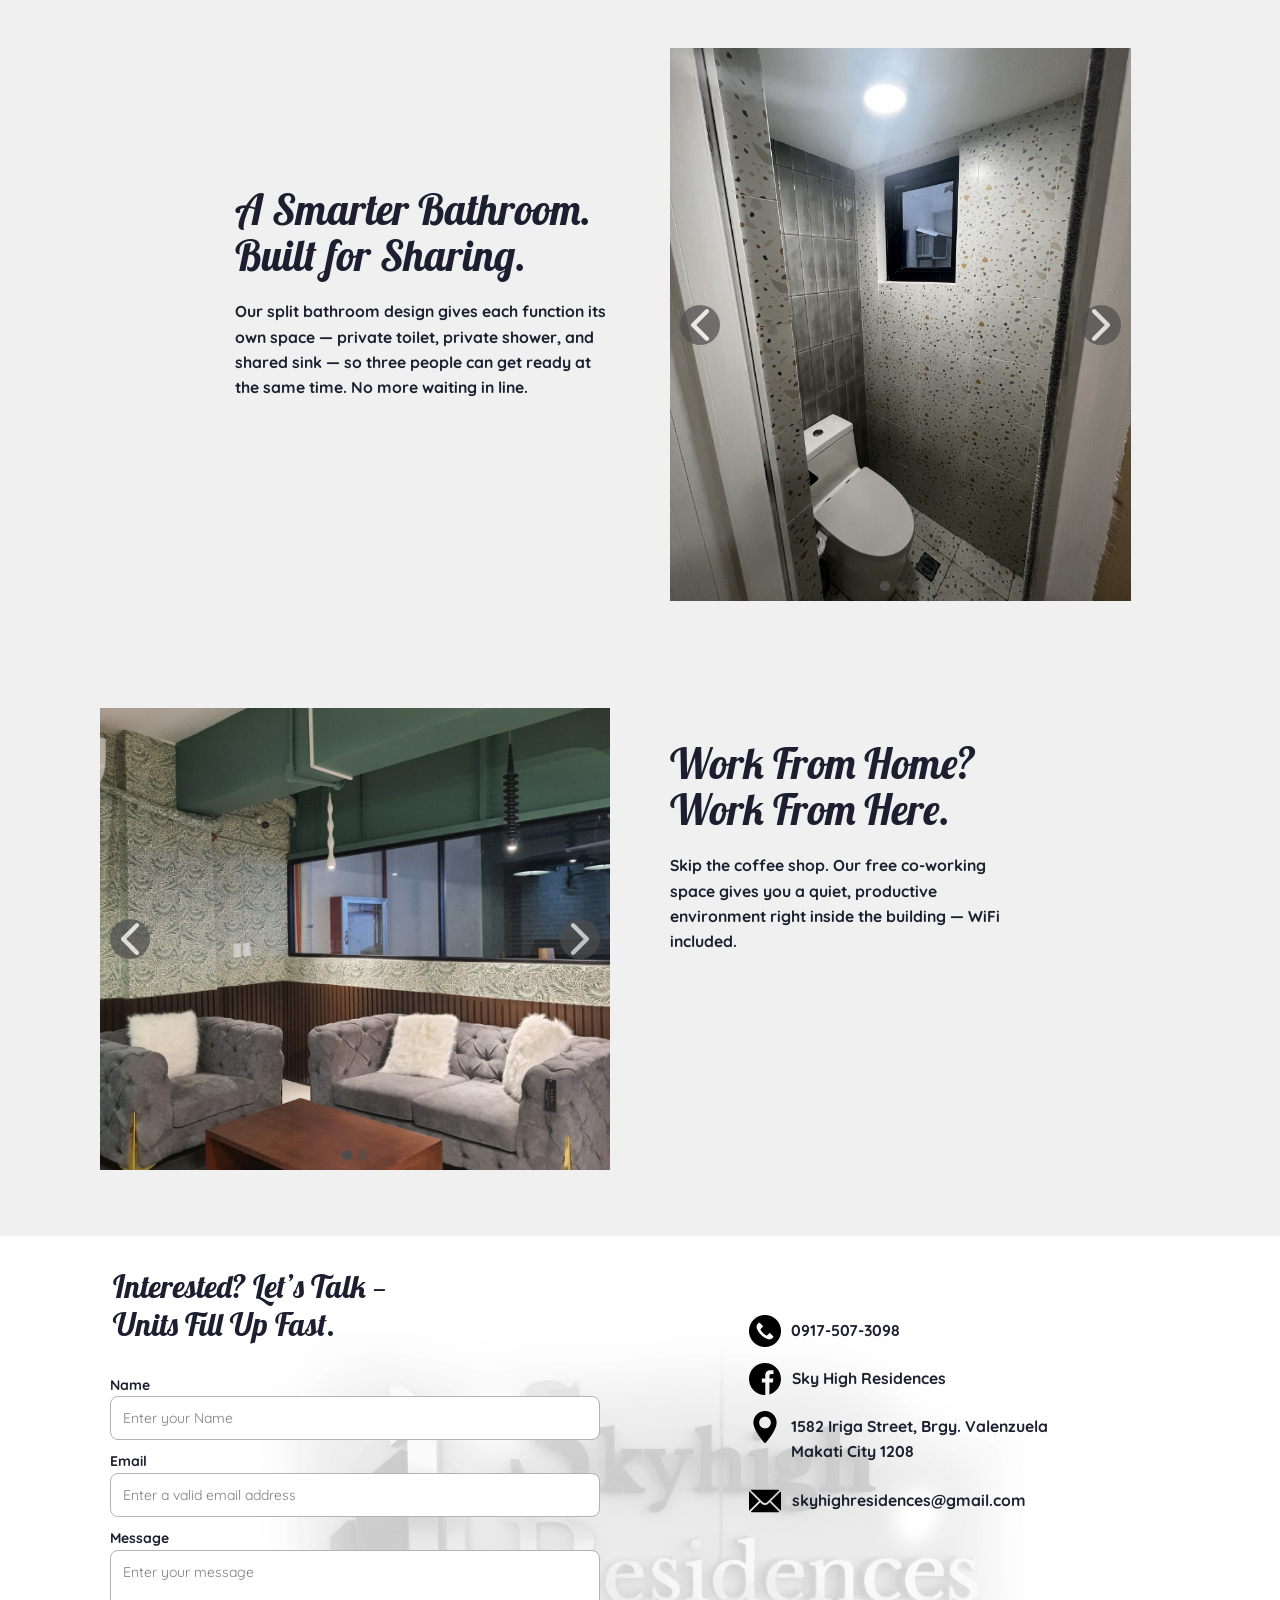
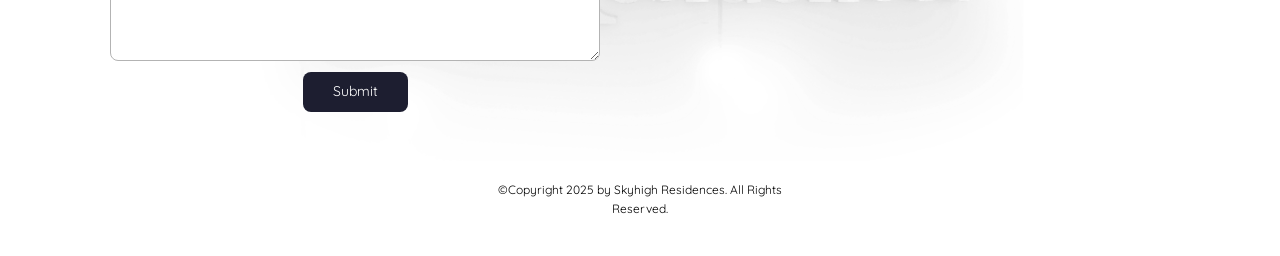
==== commit 46e309fc: "Added gallery in home page" ====
--- a/index.html
+++ b/index.html
@@ -329,8 +329,8 @@
         </a>
       </div></header>
     <section class="u-clearfix u-palette-1-base u-section-1" id="block-7">
-      <div class="u-clearfix u-sheet u-sheet-1">
-        <h4 class="u-text u-text-default u-text-1">"Your Space to Study, Work and&nbsp; Thrive"</h4>
+      <div class="u-clearfix u-sheet u-valign-middle-xs u-sheet-1">
+        <h4 class="u-align-center u-text u-text-default-lg u-text-default-md u-text-default-sm u-text-default-xl u-text-1">"Your Space to Study, Work and&nbsp; Thrive"</h4>
       </div>
     </section>
     <section class="u-clearfix u-image u-section-2" id="block-1" data-image-width="1920" data-image-height="898">
@@ -344,15 +344,66 @@
         <h3 class="u-align-center u-text u-text-1"> Smart Spaces. Real Value.</h3>
       </div>
     </section>
-    <section class="u-clearfix u-section-4" id="block-2">
-      <div class="u-clearfix u-sheet u-sheet-1">
+    <section class="u-clearfix u-section-4" id="block-8">
+      <div class="u-clearfix u-sheet u-valign-top-xs u-sheet-1">
         <div class="data-layout-selected u-clearfix u-expanded-width u-layout-wrap u-layout-wrap-1">
           <div class="u-layout">
             <div class="u-layout-row">
               <div class="u-container-style u-layout-cell u-size-30 u-layout-cell-1">
                 <div class="u-container-layout u-container-layout-1">
-                  <div class="u-align-right u-rotation-parent u-rotation-parent-1">
-                    <img class="u-image u-image-round u-radius u-image-1" src="images/storage.jpg" alt="" data-image-width="3024" data-image-height="4032">
+                  <div class="u-carousel u-expanded-width u-gallery u-gallery-slider u-layout-carousel u-lightbox u-no-transition u-show-text-none u-gallery-1" data-interval="5000" data-u-ride="carousel" id="carousel-b45b">
+                    <ol class="u-absolute-hcenter u-carousel-indicators u-carousel-indicators-1">
+                      <li data-u-target="#carousel-b45b" data-u-slide-to="0" class="u-active u-grey-70 u-shape-circle" style="width: 10px; height: 10px;"></li>
+                      <li data-u-target="#carousel-b45b" data-u-slide-to="1" class="u-grey-70 u-shape-circle" style="width: 10px; height: 10px;"></li>
+                      <li data-u-target="#carousel-b45b" data-u-slide-to="2" class="u-grey-70 u-shape-circle" style="width: 10px; height: 10px;"></li>
+                    </ol>
+                    <div class="u-carousel-inner u-gallery-inner" role="listbox">
+                      <div class="u-active u-carousel-item u-gallery-item u-carousel-item-1">
+                        <div class="u-back-slide" data-image-width="3024" data-image-height="4032">
+                          <img class="u-back-image u-expanded" src="images/bed61.jpg">
+                        </div>
+                        <div class="u-align-center u-over-slide u-shading u-valign-bottom-xl u-over-slide-1">
+                          <h3 class="u-gallery-heading">Sample Title</h3>
+                          <p class="u-gallery-text">Sample Text</p>
+                        </div>
+                      </div>
+                      <div class="u-carousel-item u-gallery-item u-carousel-item-2">
+                        <div class="u-back-slide" data-image-width="3000" data-image-height="4000">
+                          <img class="u-back-image u-expanded" src="images/bed3.jpg">
+                        </div>
+                        <div class="u-align-center u-over-slide u-shading u-valign-bottom-xl u-over-slide-2">
+                          <h3 class="u-gallery-heading">Sample Title</h3>
+                          <p class="u-gallery-text">Sample Text</p>
+                        </div>
+                      </div>
+                      <div class="u-carousel-item u-gallery-item u-carousel-item-3" data-image-width="3000" data-image-height="4000">
+                        <div class="u-back-slide">
+                          <img class="u-back-image u-expanded" src="images/bed1.jpg">
+                        </div>
+                        <div class="u-align-center u-over-slide u-shading u-valign-bottom-xl u-over-slide-3"></div>
+                        <style data-mode="XL" data-visited="true"></style>
+                        <style data-mode="LG"></style>
+                        <style data-mode="MD"></style>
+                        <style data-mode="SM"></style>
+                        <style data-mode="XS" data-visited="true"></style>
+                      </div>
+                    </div>
+                    <a class="u-absolute-vcenter u-carousel-control u-carousel-control-prev u-grey-70 u-icon-circle u-opacity u-opacity-70 u-spacing-10 u-text-white u-carousel-control-1" href="#carousel-b45b" role="button" data-u-slide="prev"><span aria-hidden="true">
+                        <svg viewBox="0 0 451.847 451.847"><path d="M97.141,225.92c0-8.095,3.091-16.192,9.259-22.366L300.689,9.27c12.359-12.359,32.397-12.359,44.751,0
+c12.354,12.354,12.354,32.388,0,44.748L173.525,225.92l171.903,171.909c12.354,12.354,12.354,32.391,0,44.744
+c-12.354,12.365-32.386,12.365-44.745,0l-194.29-194.281C100.226,242.115,97.141,234.018,97.141,225.92z"></path></svg></span><span class="sr-only">
+                        <svg viewBox="0 0 451.847 451.847"><path d="M97.141,225.92c0-8.095,3.091-16.192,9.259-22.366L300.689,9.27c12.359-12.359,32.397-12.359,44.751,0
+c12.354,12.354,12.354,32.388,0,44.748L173.525,225.92l171.903,171.909c12.354,12.354,12.354,32.391,0,44.744
+c-12.354,12.365-32.386,12.365-44.745,0l-194.29-194.281C100.226,242.115,97.141,234.018,97.141,225.92z"></path></svg></span>
+                    </a>
+                    <a class="u-absolute-vcenter u-carousel-control u-carousel-control-next u-grey-70 u-icon-circle u-opacity u-opacity-70 u-spacing-10 u-text-white u-carousel-control-2" href="#carousel-b45b" role="button" data-u-slide="next"><span aria-hidden="true">
+                        <svg viewBox="0 0 451.846 451.847"><path d="M345.441,248.292L151.154,442.573c-12.359,12.365-32.397,12.365-44.75,0c-12.354-12.354-12.354-32.391,0-44.744
+L278.318,225.92L106.409,54.017c-12.354-12.359-12.354-32.394,0-44.748c12.354-12.359,32.391-12.359,44.75,0l194.287,194.284
+c6.177,6.18,9.262,14.271,9.262,22.366C354.708,234.018,351.617,242.115,345.441,248.292z"></path></svg></span><span class="sr-only">
+                        <svg viewBox="0 0 451.846 451.847"><path d="M345.441,248.292L151.154,442.573c-12.359,12.365-32.397,12.365-44.75,0c-12.354-12.354-12.354-32.391,0-44.744
+L278.318,225.92L106.409,54.017c-12.354-12.359-12.354-32.394,0-44.748c12.354-12.359,32.391-12.359,44.75,0l194.287,194.284
+c6.177,6.18,9.262,14.271,9.262,22.366C354.708,234.018,351.617,242.115,345.441,248.292z"></path></svg></span>
+                    </a>
                   </div>
                 </div>
               </div>
@@ -367,35 +418,133 @@
         </div>
       </div>
     </section>
-    <section class="u-clearfix u-section-5" id="block-5">
-      <div class="u-clearfix u-sheet u-sheet-1">
+    <section class="u-clearfix u-section-5" id="block-9">
+      <div class="u-clearfix u-sheet u-valign-middle-xs u-sheet-1">
+        <div class="data-layout-selected u-clearfix u-expanded-width u-layout-wrap u-layout-wrap-1">
+          <div class="u-layout">
+            <div class="u-layout-row">
+              <div class="u-container-style u-layout-cell u-shape-rectangle u-size-30 u-layout-cell-1">
+                <div class="u-container-layout u-container-layout-1">
+                  <h2 class="u-text u-text-1"> A Smarter Bathroom. Built for Sharing.</h2>
+                  <p class="u-text u-text-2"> Our split bathroom design gives each function its own space — private toilet, private shower, and shared sink — so three people can get ready at the same time. No more waiting in line.</p>
+                </div>
+              </div>
+              <div class="u-container-style u-layout-cell u-radius u-shape-round u-size-30 u-layout-cell-2">
+                <div class="u-container-layout u-container-layout-2">
+                  <div class="u-carousel u-expanded-width-xs u-gallery u-gallery-slider u-layout-carousel u-lightbox u-no-transition u-show-text-none u-gallery-1" data-interval="5000" data-u-ride="carousel" id="carousel-ee38">
+                    <ol class="u-absolute-hcenter u-carousel-indicators u-carousel-indicators-1">
+                      <li data-u-target="#carousel-ee38" data-u-slide-to="0" class="u-active u-grey-70 u-shape-circle" style="width: 10px; height: 10px;"></li>
+                      <li data-u-target="#carousel-ee38" data-u-slide-to="1" class="u-grey-70 u-shape-circle" style="width: 10px; height: 10px;"></li>
+                      <li data-u-target="#carousel-ee38" data-u-slide-to="2" class="u-grey-70 u-shape-circle" style="width: 10px; height: 10px;"></li>
+                    </ol>
+                    <div class="u-carousel-inner u-gallery-inner u-gallery-inner-1" role="listbox">
+                      <div class="u-active u-carousel-item u-gallery-item u-carousel-item-1">
+                        <div class="u-back-slide" data-image-width="3024" data-image-height="4032">
+                          <img class="u-back-image u-expanded" src="images/IMG_4739.jpeg">
+                        </div>
+                        <div class="u-align-center u-container-align-center-xs u-over-slide u-shading u-valign-middle-xl u-over-slide-1">
+                          <h3 class="u-align-center-xs u-gallery-heading" style="margin-right: -150px; margin-left: -150px;">Sample Title</h3>
+                          <p class="u-align-center-xs u-gallery-text" style="margin-right: -150px; margin-left: -150px;">Sample Text</p>
+                        </div>
+                      </div>
+                      <div class="u-carousel-item u-gallery-item u-carousel-item-2" data-image-width="3024" data-image-height="4032">
+                        <div class="u-back-slide">
+                          <img class="u-back-image u-expanded" src="images/IMG_4736.jpeg">
+                        </div>
+                        <div class="u-align-center u-container-align-center-xs u-over-slide u-shading u-valign-middle-xl u-over-slide-2"></div>
+                        <style data-mode="XL" data-visited="true"></style>
+                        <style data-mode="LG"></style>
+                        <style data-mode="MD"></style>
+                        <style data-mode="SM"></style>
+                        <style data-mode="XS" data-visited="true"></style>
+                      </div>
+                      <div class="u-carousel-item u-gallery-item u-carousel-item-3" data-image-width="1200" data-image-height="1600">
+                        <div class="u-back-slide">
+                          <img class="u-back-image u-expanded" src="images/WhatsAppImage2026-04-27at3.45.02PM.jpeg">
+                        </div>
+                        <div class="u-align-center u-container-align-center-xs u-over-slide u-shading u-valign-middle-xl u-over-slide-3"></div>
+                        <style data-mode="XL" data-visited="true"></style>
+                        <style data-mode="LG"></style>
+                        <style data-mode="MD"></style>
+                        <style data-mode="SM"></style>
+                        <style data-mode="XS" data-visited="true"></style>
+                      </div>
+                    </div>
+                    <a class="u-absolute-vcenter u-carousel-control u-carousel-control-prev u-grey-70 u-icon-circle u-opacity u-opacity-70 u-spacing-10 u-text-white u-carousel-control-1" href="#carousel-ee38" role="button" data-u-slide="prev"><span aria-hidden="true">
+                        <svg viewBox="0 0 451.847 451.847"><path d="M97.141,225.92c0-8.095,3.091-16.192,9.259-22.366L300.689,9.27c12.359-12.359,32.397-12.359,44.751,0
+c12.354,12.354,12.354,32.388,0,44.748L173.525,225.92l171.903,171.909c12.354,12.354,12.354,32.391,0,44.744
+c-12.354,12.365-32.386,12.365-44.745,0l-194.29-194.281C100.226,242.115,97.141,234.018,97.141,225.92z"></path></svg></span><span class="sr-only">
+                        <svg viewBox="0 0 451.847 451.847"><path d="M97.141,225.92c0-8.095,3.091-16.192,9.259-22.366L300.689,9.27c12.359-12.359,32.397-12.359,44.751,0
+c12.354,12.354,12.354,32.388,0,44.748L173.525,225.92l171.903,171.909c12.354,12.354,12.354,32.391,0,44.744
+c-12.354,12.365-32.386,12.365-44.745,0l-194.29-194.281C100.226,242.115,97.141,234.018,97.141,225.92z"></path></svg></span>
+                    </a>
+                    <a class="u-absolute-vcenter u-carousel-control u-carousel-control-next u-grey-70 u-icon-circle u-opacity u-opacity-70 u-spacing-10 u-text-white u-carousel-control-2" href="#carousel-ee38" role="button" data-u-slide="next"><span aria-hidden="true">
+                        <svg viewBox="0 0 451.846 451.847"><path d="M345.441,248.292L151.154,442.573c-12.359,12.365-32.397,12.365-44.75,0c-12.354-12.354-12.354-32.391,0-44.744
+L278.318,225.92L106.409,54.017c-12.354-12.359-12.354-32.394,0-44.748c12.354-12.359,32.391-12.359,44.75,0l194.287,194.284
+c6.177,6.18,9.262,14.271,9.262,22.366C354.708,234.018,351.617,242.115,345.441,248.292z"></path></svg></span><span class="sr-only">
+                        <svg viewBox="0 0 451.846 451.847"><path d="M345.441,248.292L151.154,442.573c-12.359,12.365-32.397,12.365-44.75,0c-12.354-12.354-12.354-32.391,0-44.744
+L278.318,225.92L106.409,54.017c-12.354-12.359-12.354-32.394,0-44.748c12.354-12.359,32.391-12.359,44.75,0l194.287,194.284
+c6.177,6.18,9.262,14.271,9.262,22.366C354.708,234.018,351.617,242.115,345.441,248.292z"></path></svg></span>
+                    </a>
+                  </div>
+                </div>
+              </div>
+            </div>
+          </div>
+        </div>
+      </div>
+    </section>
+    <section class="u-clearfix u-section-6" id="block-10">
+      <div class="u-clearfix u-sheet u-valign-middle-xs u-sheet-1">
         <div class="data-layout-selected u-clearfix u-expanded-width u-layout-wrap u-layout-wrap-1">
           <div class="u-layout">
             <div class="u-layout-row">
               <div class="u-container-style u-layout-cell u-size-30 u-layout-cell-1">
                 <div class="u-container-layout u-container-layout-1">
-                  <h2 class="u-text u-text-1"> A Smarter Bathroom. Built for Sharing.</h2>
-                  <p class="u-text u-text-2"> Our split bathroom design gives each function its own space — private toilet, private shower, and shared sink — so three people can get ready at the same time. No more waiting in line.</p>
-                </div>
-              </div>
-              <div class="u-container-style u-layout-cell u-size-30 u-layout-cell-2">
-                <div class="u-container-layout u-container-layout-2">
-                  <img class="custom-expanded u-image u-image-round u-radius u-image-1" src="images/BathroomFacilities.png" alt="" data-image-width="1536" data-image-height="1024">
-                </div>
-              </div>
-            </div>
-          </div>
-        </div>
-      </div>
-    </section>
-    <section class="u-clearfix u-section-6" id="block-6">
-      <div class="u-clearfix u-sheet u-sheet-1">
-        <div class="data-layout-selected u-clearfix u-expanded-width u-layout-wrap u-layout-wrap-1">
-          <div class="u-layout">
-            <div class="u-layout-row">
-              <div class="u-container-style u-layout-cell u-size-30 u-layout-cell-1">
-                <div class="u-container-layout u-container-layout-1">
-                  <img class="custom-expanded u-align-right u-image u-image-round u-radius u-image-1" src="images/CoSpace.png" alt="" data-image-width="1536" data-image-height="1024">
+                  <div class="u-carousel u-expanded-width u-gallery u-gallery-slider u-layout-carousel u-lightbox u-no-transition u-show-text-none u-gallery-1" data-interval="5000" data-u-ride="carousel" id="carousel-294c">
+                    <ol class="u-absolute-hcenter u-carousel-indicators u-carousel-indicators-1">
+                      <li data-u-target="#carousel-294c" data-u-slide-to="0" class="u-active u-grey-70 u-shape-circle" style="width: 10px; height: 10px;"></li>
+                      <li data-u-target="#carousel-294c" data-u-slide-to="1" class="u-grey-70 u-shape-circle" style="width: 10px; height: 10px;"></li>
+                    </ol>
+                    <div class="u-carousel-inner u-gallery-inner u-gallery-inner-1" role="listbox">
+                      <div class="u-active u-carousel-item u-gallery-item u-carousel-item-1">
+                        <div class="u-back-slide" data-image-width="1200" data-image-height="1600">
+                          <img class="u-back-image u-expanded" src="images/WhatsAppImage2026-04-27at5.47.10PM.jpeg">
+                        </div>
+                        <div class="u-align-center u-over-slide u-shading u-valign-middle-xl u-over-slide-1">
+                          <h3 class="u-gallery-heading">Sample Title</h3>
+                          <p class="u-gallery-text">Sample Text</p>
+                        </div>
+                      </div>
+                      <div class="u-carousel-item u-gallery-item u-carousel-item-2" data-image-width="1200" data-image-height="1600">
+                        <div class="u-back-slide">
+                          <img class="u-back-image u-expanded" src="images/WhatsAppImage2026-04-27at5.49.10PM.jpeg">
+                        </div>
+                        <div class="u-align-center u-over-slide u-shading u-valign-middle-xl u-over-slide-2"></div>
+                        <style data-mode="XL" data-visited="true"></style>
+                        <style data-mode="LG"></style>
+                        <style data-mode="MD" data-visited="true"></style>
+                        <style data-mode="SM"></style>
+                        <style data-mode="XS" data-visited="true"></style>
+                      </div>
+                    </div>
+                    <a class="u-absolute-vcenter u-carousel-control u-carousel-control-prev u-grey-70 u-icon-circle u-opacity u-opacity-70 u-spacing-10 u-text-white u-carousel-control-1" href="#carousel-294c" role="button" data-u-slide="prev"><span aria-hidden="true">
+                        <svg viewBox="0 0 451.847 451.847"><path d="M97.141,225.92c0-8.095,3.091-16.192,9.259-22.366L300.689,9.27c12.359-12.359,32.397-12.359,44.751,0
+c12.354,12.354,12.354,32.388,0,44.748L173.525,225.92l171.903,171.909c12.354,12.354,12.354,32.391,0,44.744
+c-12.354,12.365-32.386,12.365-44.745,0l-194.29-194.281C100.226,242.115,97.141,234.018,97.141,225.92z"></path></svg></span><span class="sr-only">
+                        <svg viewBox="0 0 451.847 451.847"><path d="M97.141,225.92c0-8.095,3.091-16.192,9.259-22.366L300.689,9.27c12.359-12.359,32.397-12.359,44.751,0
+c12.354,12.354,12.354,32.388,0,44.748L173.525,225.92l171.903,171.909c12.354,12.354,12.354,32.391,0,44.744
+c-12.354,12.365-32.386,12.365-44.745,0l-194.29-194.281C100.226,242.115,97.141,234.018,97.141,225.92z"></path></svg></span>
+                    </a>
+                    <a class="u-absolute-vcenter u-carousel-control u-carousel-control-next u-grey-70 u-icon-circle u-opacity u-opacity-70 u-spacing-10 u-text-white u-carousel-control-2" href="#carousel-294c" role="button" data-u-slide="next"><span aria-hidden="true">
+                        <svg viewBox="0 0 451.846 451.847"><path d="M345.441,248.292L151.154,442.573c-12.359,12.365-32.397,12.365-44.75,0c-12.354-12.354-12.354-32.391,0-44.744
+L278.318,225.92L106.409,54.017c-12.354-12.359-12.354-32.394,0-44.748c12.354-12.359,32.391-12.359,44.75,0l194.287,194.284
+c6.177,6.18,9.262,14.271,9.262,22.366C354.708,234.018,351.617,242.115,345.441,248.292z"></path></svg></span><span class="sr-only">
+                        <svg viewBox="0 0 451.846 451.847"><path d="M345.441,248.292L151.154,442.573c-12.359,12.365-32.397,12.365-44.75,0c-12.354-12.354-12.354-32.391,0-44.744
+L278.318,225.92L106.409,54.017c-12.354-12.359-12.354-32.394,0-44.748c12.354-12.359,32.391-12.359,44.75,0l194.287,194.284
+c6.177,6.18,9.262,14.271,9.262,22.366C354.708,234.018,351.617,242.115,345.441,248.292z"></path></svg></span>
+                    </a>
+                  </div>
                 </div>
               </div>
               <div class="u-container-style u-layout-cell u-size-30 u-layout-cell-2">
@@ -499,7 +648,6 @@
         </div>
         <p class="u-align-center-xs u-text u-text-black u-white u-text-6"> ©Copyright 2025 by Skyhigh Residences. All Rights Reserved.</p>
       </div></footer>
-    <section class="u-backlink u-clearfix u-grey-80"> This website was created with <a href="https://nicepage.com">Nicepage</a>
-    </section>
+    
   
 </body></html>
--- a/nicepage.css
+++ b/nicepage.css
@@ -46895,6 +46895,7 @@
 
   .u-footer .u-layout-cell-2 {
     min-height: 266px;
+    width: auto;
   }
 
   .u-footer .u-container-layout-2 {
--- a/index.css
+++ b/index.css
@@ -3,8 +3,20 @@
 }
 
 .u-section-1 .u-text-1 {
-  margin-bottom: 0;
-  margin-top: 15px;
+  letter-spacing: 5px;
+  margin: 15px auto 0;
+}
+
+@media (max-width: 575px) {
+  .u-section-1 .u-sheet-1 {
+    min-height: 40px;
+  }
+
+  .u-section-1 .u-text-1 {
+    letter-spacing: 0px;
+    width: auto;
+    margin: 8px 0;
+  }
 } .u-section-2 {
   background-image: url("images/banner2_optimized.jpg");
   background-position: 50% 50%;
@@ -37,7 +49,7 @@
 
 @media (max-width: 575px) {
    .u-section-2 {
-    background-size: cover;
+    background-size: auto 112%;
     min-height: 0;
   }
 
@@ -54,124 +66,166 @@
 
 @media (max-width: 575px) {
   .u-section-3 .u-sheet-1 {
-    min-height: 45px;
+    min-height: 53px;
   }
 
   .u-section-3 .u-text-1 {
     width: auto;
-    margin-top: 20px;
+    margin-top: 28px;
     margin-bottom: 0;
   }
-} .u-section-4 {
-  margin-top: 20px;
+}.u-section-4 .u-sheet-1 {
+  min-height: 400px;
+}
+
+.u-section-4 .u-layout-wrap-1 {
+  margin-top: 60px;
+  margin-bottom: 60px;
+  position: relative;
+}
+
+.u-section-4 .u-layout-cell-1 {
+  min-height: 400px;
+}
+
+.u-section-4 .u-container-layout-1 {
+  padding: 30px;
+}
+
+.u-section-4 .u-gallery-1 {
+  height: 375px;
   margin-bottom: 0;
-}
-
-.u-section-4 .u-sheet-1 {
-  min-height: 400px;
-}
-
-.u-section-4 .u-layout-wrap-1 {
-  margin: 0;
-}
-
-.u-section-4 .u-layout-cell-1 {
-  min-height: 444px;
-}
-
-.u-section-4 .u-container-layout-1 {
-  padding: 10px 0;
-}
-
-.u-section-4 .u-rotation-parent-1 {
-  animation-timing-function: ease;
-  width: 454px;
-  height: 416px;
-  margin: 18px 0 0 auto;
-}
-
-.u-section-4 .u-image-1 {
-  width: 416px;
-  height: 454px;
-  transform-origin: center center;
-  --radius: 10px;
-  transform: translateX(-50%) translateY(-50%) rotate(90deg);
+  margin-top: 0;
+}
+
+.u-section-4 .u-carousel-indicators-1 {
+  position: absolute;
+  bottom: 10px;
+}
+
+.u-section-4 .u-carousel-item-1 {
+  margin-right: 0;
+}
+
+.u-section-4 .u-over-slide-1 {
+  background-image: linear-gradient(0deg, rgba(0,0,0,0.2), rgba(0,0,0,0.2));
+  padding: 20px;
+}
+
+.u-section-4 .u-carousel-item-2 {
+  margin-right: 0;
+}
+
+.u-section-4 .u-over-slide-2 {
+  background-image: linear-gradient(0deg, rgba(0,0,0,0.2), rgba(0,0,0,0.2));
+  padding: 20px;
+}
+
+.u-section-4 .u-carousel-item-3 {
+  margin-right: 0;
+}
+
+.u-section-4 .u-over-slide-3 {
+  background-image: linear-gradient(0deg, rgba(0,0,0,0.2), rgba(0,0,0,0.2));
+  padding: 20px;
+}
+
+.u-section-4 .u-carousel-control-1 {
+  position: absolute;
+  left: 10px;
+  width: 40px;
+  height: 40px;
+  padding: 4px;
+}
+
+.u-section-4 .u-carousel-control-2 {
+  position: absolute;
+  right: 10px;
+  width: 40px;
+  height: 40px;
+  padding: 4px;
 }
 
 .u-section-4 .u-layout-cell-2 {
-  min-height: 400px;
+  min-height: 435px;
 }
 
 .u-section-4 .u-container-layout-2 {
-  padding: 70px 30px 30px;
+  padding: 30px;
 }
 
 .u-section-4 .u-text-1 {
-  margin: 0 156px 0 0;
+  margin: 26px 200px 0 0;
 }
 
 .u-section-4 .u-text-2 {
-  margin-left: 0;
-  margin-right: 156px;
-  margin-bottom: 0;
   font-weight: 700;
+  margin: 20px 200px 0 0;
 }
 
 @media (max-width: 1199px) {
   .u-section-4 .u-sheet-1 {
+    min-height: 324px;
+  }
+
+  .u-section-4 .u-layout-cell-1 {
     min-height: 330px;
   }
 
-  .u-section-4 .u-layout-wrap-1 {
-    position: relative;
-    margin-right: initial;
-    margin-left: initial;
-  }
-
-  .u-section-4 .u-layout-cell-1 {
-    min-height: 366px;
+  .u-section-4 .u-carousel-item-1 {
+    margin-right: initial;
+  }
+
+  .u-section-4 .u-carousel-item-2 {
+    margin-right: initial;
+  }
+
+  .u-section-4 .u-carousel-item-3 {
+    margin-right: initial;
+  }
+
+  .u-section-4 .u-carousel-control-1 {
+    left: 8px;
+  }
+
+  .u-section-4 .u-carousel-control-2 {
+    right: 8px;
   }
 
   .u-section-4 .u-layout-cell-2 {
-    min-height: 330px;
+    min-height: 359px;
   }
 
   .u-section-4 .u-text-1 {
-    margin-right: 56px;
+    margin-right: 100px;
   }
 
   .u-section-4 .u-text-2 {
-    margin-right: 56px;
+    margin-right: 100px;
   }
 }
 
 @media (max-width: 991px) {
   .u-section-4 .u-sheet-1 {
-    min-height: 166px;
+    min-height: 65px;
   }
 
   .u-section-4 .u-layout-cell-1 {
-    min-height: 280px;
-  }
-
-  .u-section-4 .u-rotation-parent-1 {
-    width: 360px;
-    height: 330px;
-  }
-
-  .u-section-4 .u-image-1 {
-    width: 330px;
-    height: 360px;
+    min-height: 100px;
+  }
+
+  .u-section-4 .u-carousel-control-1 {
+    left: 6px;
+  }
+
+  .u-section-4 .u-carousel-control-2 {
+    right: 6px;
   }
 
   .u-section-4 .u-layout-cell-2 {
     min-height: 100px;
   }
 
-  .u-section-4 .u-container-layout-2 {
-    padding-top: 30px;
-  }
-
   .u-section-4 .u-text-1 {
     margin-right: 0;
   }
@@ -183,11 +237,20 @@
 
 @media (max-width: 767px) {
   .u-section-4 .u-sheet-1 {
-    min-height: 568px;
-  }
-
-  .u-section-4 .u-layout-cell-1 {
-    min-height: 420px;
+    min-height: 165px;
+  }
+
+  .u-section-4 .u-container-layout-1 {
+    padding-left: 10px;
+    padding-right: 10px;
+  }
+
+  .u-section-4 .u-carousel-control-1 {
+    left: 5px;
+  }
+
+  .u-section-4 .u-carousel-control-2 {
+    right: 5px;
   }
 
   .u-section-4 .u-container-layout-2 {
@@ -198,70 +261,128 @@
 
 @media (max-width: 575px) {
   .u-section-4 .u-sheet-1 {
-    min-height: 523px;
-  }
-
-  .u-section-4 .u-layout-cell-1 {
-    min-height: 264px;
-  }
-
-  .u-section-4 .u-rotation-parent-1 {
-    width: 340px;
-    height: 312px;
-  }
-
-  .u-section-4 .u-image-1 {
-    width: 312px;
-    height: 340px;
-  }
-} .u-section-5 {
-  margin-top: 20px;
-}
-
-.u-section-5 .u-sheet-1 {
-  min-height: 355px;
+    min-height: 676px;
+  }
+
+  .u-section-4 .u-layout-wrap-1 {
+    margin-top: 0;
+    margin-bottom: 36px;
+  }
+
+  .u-section-4 .u-carousel-control-1 {
+    left: 3px;
+  }
+
+  .u-section-4 .u-carousel-control-2 {
+    right: 3px;
+  }
+
+  .u-section-4 .u-layout-cell-2 {
+    min-height: 205px;
+  }
+
+  .u-section-4 .u-text-1 {
+    width: auto;
+    margin-top: 0;
+  }
+}.u-section-5 .u-sheet-1 {
+  min-height: 586px;
 }
 
 .u-section-5 .u-layout-wrap-1 {
   margin-top: 0;
-  margin-bottom: 4px;
+  margin-bottom: 30px;
 }
 
 .u-section-5 .u-layout-cell-1 {
-  min-height: 373px;
+  min-height: 556px;
 }
 
 .u-section-5 .u-container-layout-1 {
-  padding: 70px 30px 10px;
+  padding: 30px;
 }
 
 .u-section-5 .u-text-1 {
-  margin: 0 0 0 134px;
+  margin: 112px 0 0 135px;
 }
 
 .u-section-5 .u-text-2 {
   font-weight: 700;
-  margin: 20px 0 0 134px;
+  margin: 20px 0 0 135px;
 }
 
 .u-section-5 .u-layout-cell-2 {
-  min-height: 373px;
+  min-height: 556px;
+  --radius: 16px;
 }
 
 .u-section-5 .u-container-layout-2 {
-  padding: 0 30px 4px;
-}
-
-.u-section-5 .u-image-1 {
-  --radius: 10px;
-  width: 464px;
-  height: 369px;
-  margin: 0 0 0 auto;
+  padding: 0 30px;
+}
+
+.u-section-5 .u-gallery-1 {
+  height: 553px;
+  width: 461px;
+  margin: 3px auto 0 0;
+}
+
+.u-section-5 .u-carousel-indicators-1 {
+  position: absolute;
+  bottom: 10px;
+  width: auto;
+  height: auto;
+}
+
+.u-section-5 .u-gallery-inner-1 {
+  --gap: 0px;
+}
+
+.u-section-5 .u-carousel-item-1 {
+  margin-right: 0;
+}
+
+.u-section-5 .u-over-slide-1 {
+  background-image: linear-gradient(0deg, rgba(0,0,0,0.2), rgba(0,0,0,0.2));
+  padding: 20px;
+}
+
+.u-section-5 .u-carousel-item-2 {
+  margin-right: 0;
+}
+
+.u-section-5 .u-over-slide-2 {
+  background-image: linear-gradient(0deg, rgba(0,0,0,0.2), rgba(0,0,0,0.2));
+  padding: 20px;
+}
+
+.u-section-5 .u-carousel-item-3 {
+  margin-right: 0;
+}
+
+.u-section-5 .u-over-slide-3 {
+  background-image: linear-gradient(0deg, rgba(0,0,0,0.2), rgba(0,0,0,0.2));
+  padding: 20px;
+}
+
+.u-section-5 .u-carousel-control-1 {
+  position: absolute;
+  left: 10px;
+  width: 40px;
+  height: 40px;
+  padding: 4px;
+}
+
+.u-section-5 .u-carousel-control-2 {
+  position: absolute;
+  right: 10px;
+  width: 40px;
+  height: 40px;
+  padding: 4px;
 }
 
 @media (max-width: 1199px) {
   .u-section-5 .u-sheet-1 {
-    min-height: 330px;
+    min-height: 483px;
   }
 
   .u-section-5 .u-layout-wrap-1 {
@@ -269,42 +390,56 @@
   }
 
   .u-section-5 .u-layout-cell-1 {
-    min-height: 308px;
+    min-height: 458px;
   }
 
   .u-section-5 .u-text-1 {
-    margin-left: 34px;
+    margin-left: 35px;
   }
 
   .u-section-5 .u-text-2 {
-    margin-left: 34px;
+    margin-left: 35px;
   }
 
   .u-section-5 .u-layout-cell-2 {
-    min-height: 308px;
-  }
-
-  .u-section-5 .u-image-1 {
+    min-height: 458px;
+  }
+
+  .u-section-5 .u-gallery-1 {
     width: 410px;
-    height: 326px;
+  }
+
+  .u-section-5 .u-carousel-item-1 {
+    margin-right: initial;
+  }
+
+  .u-section-5 .u-carousel-item-2 {
+    margin-right: initial;
+  }
+
+  .u-section-5 .u-carousel-item-3 {
+    margin-right: initial;
+  }
+
+  .u-section-5 .u-carousel-control-1 {
+    left: 8px;
+  }
+
+  .u-section-5 .u-carousel-control-2 {
+    right: 8px;
   }
 }
 
 @media (max-width: 991px) {
   .u-section-5 .u-sheet-1 {
-    min-height: 253px;
+    min-height: 224px;
   }
 
   .u-section-5 .u-layout-cell-1 {
-    min-height: 394px;
-  }
-
-  .u-section-5 .u-container-layout-1 {
-    padding-top: 30px;
+    min-height: 100px;
   }
 
   .u-section-5 .u-text-1 {
-    width: auto;
     margin-left: 0;
   }
 
@@ -313,28 +448,25 @@
   }
 
   .u-section-5 .u-layout-cell-2 {
-    min-height: 394px;
-  }
-
-  .u-section-5 .u-container-layout-2 {
-    padding-left: 14px;
-    padding-right: 14px;
-  }
-
-  .u-section-5 .u-image-1 {
-    height: 354px;
-    width: 316px;
-    margin-top: 20px;
+    min-height: 100px;
+  }
+
+  .u-section-5 .u-gallery-1 {
+    width: 300px;
+  }
+
+  .u-section-5 .u-carousel-control-1 {
+    left: 6px;
+  }
+
+  .u-section-5 .u-carousel-control-2 {
+    right: 6px;
   }
 }
 
 @media (max-width: 767px) {
   .u-section-5 .u-sheet-1 {
-    min-height: 760px;
-  }
-
-  .u-section-5 .u-layout-cell-1 {
-    min-height: 380px;
+    min-height: 165px;
   }
 
   .u-section-5 .u-container-layout-1 {
@@ -342,93 +474,203 @@
     padding-right: 10px;
   }
 
-  .u-section-5 .u-layout-cell-2 {
-    min-height: 591px;
-  }
-
   .u-section-5 .u-container-layout-2 {
     padding-left: 10px;
     padding-right: 10px;
   }
+
+  .u-section-5 .u-carousel-control-1 {
+    left: 5px;
+  }
+
+  .u-section-5 .u-carousel-control-2 {
+    right: 5px;
+  }
 }
 
 @media (max-width: 575px) {
   .u-section-5 .u-sheet-1 {
-    min-height: 478px;
+    min-height: 640px;
   }
 
   .u-section-5 .u-layout-cell-1 {
-    min-height: 138px;
+    min-height: 274px;
     order: 1;
   }
 
+  .u-section-5 .u-text-1 {
+    width: auto;
+    margin-top: 24px;
+  }
+
   .u-section-5 .u-layout-cell-2 {
+    min-height: 556px;
     order: 0;
-    min-height: 372px;
+  }
+
+  .u-section-5 .u-gallery-1 {
+    margin-right: initial;
+    margin-left: initial;
+    width: auto;
+  }
+
+  .u-section-5 .u-carousel-control-1 {
+    left: 3px;
+  }
+
+  .u-section-5 .u-carousel-control-2 {
+    right: 3px;
   }
 }.u-section-6 .u-sheet-1 {
-  min-height: 437px;
+  min-height: 605px;
 }
 
 .u-section-6 .u-layout-wrap-1 {
-  margin: 0 0 37px;
+  margin-top: 60px;
+  margin-bottom: 50px;
 }
 
 .u-section-6 .u-layout-cell-1 {
-  min-height: 400px;
+  min-height: 495px;
 }
 
 .u-section-6 .u-container-layout-1 {
-  padding: 10px 30px;
-}
-
-.u-section-6 .u-image-1 {
-  height: 347px;
-  --radius: 16px;
-  width: 442px;
-  margin: 17px 0 0 auto;
+  padding: 0 30px 30px;
+}
+
+.u-section-6 .u-gallery-1 {
+  height: 462px;
+  margin-bottom: -73px;
+  margin-top: 17px;
+}
+
+.u-section-6 .u-carousel-indicators-1 {
+  position: absolute;
+  bottom: 10px;
+  width: auto;
+  height: auto;
+}
+
+.u-section-6 .u-gallery-inner-1 {
+  --gap: 0px;
+}
+
+.u-section-6 .u-carousel-item-1 {
+  margin-right: 0;
+}
+
+.u-section-6 .u-over-slide-1 {
+  background-image: linear-gradient(0deg, rgba(0,0,0,0.2), rgba(0,0,0,0.2));
+  padding: 20px;
+}
+
+.u-section-6 .u-carousel-item-2 {
+  margin-right: 0;
+}
+
+.u-section-6 .u-over-slide-2 {
+  background-image: linear-gradient(0deg, rgba(0,0,0,0.2), rgba(0,0,0,0.2));
+  padding: 20px;
+}
+
+.u-section-6 .u-carousel-control-1 {
+  position: absolute;
+  left: 10px;
+  width: 40px;
+  height: 40px;
+  padding: 4px;
+}
+
+.u-section-6 .u-carousel-control-2 {
+  position: absolute;
+  right: 10px;
+  width: 40px;
+  height: 40px;
+  padding: 4px;
 }
 
 .u-section-6 .u-layout-cell-2 {
-  min-height: 400px;
+  min-height: 495px;
 }
 
 .u-section-6 .u-container-layout-2 {
-  padding: 70px 136px 30px 30px;
+  padding: 30px;
 }
 
 .u-section-6 .u-text-1 {
-  margin: 0 20px 0 0;
+  margin: 20px 153px 0 0;
 }
 
 .u-section-6 .u-text-2 {
   font-weight: 700;
-  margin: 20px 35px 0 0;
+  margin: 20px 153px 0 0;
 }
 
 @media (max-width: 1199px) {
   .u-section-6 .u-sheet-1 {
-    min-height: 367px;
+    min-height: 479px;
   }
 
   .u-section-6 .u-layout-wrap-1 {
     position: relative;
-    margin-right: initial;
-    margin-left: initial;
   }
 
   .u-section-6 .u-layout-cell-1 {
-    min-height: 330px;
-  }
-
-  .u-section-6 .u-image-1 {
-    height: 322px;
-    background-size: auto 208%;
-    width: 410px;
+    min-height: 408px;
+  }
+
+  .u-section-6 .u-carousel-item-1 {
+    margin-right: initial;
+  }
+
+  .u-section-6 .u-carousel-item-2 {
+    margin-right: initial;
+  }
+
+  .u-section-6 .u-carousel-control-1 {
+    left: 8px;
+  }
+
+  .u-section-6 .u-carousel-control-2 {
+    right: 8px;
   }
 
   .u-section-6 .u-layout-cell-2 {
-    min-height: 330px;
+    min-height: 408px;
+  }
+
+  .u-section-6 .u-text-1 {
+    margin-right: 53px;
+  }
+
+  .u-section-6 .u-text-2 {
+    margin-right: 53px;
+  }
+}
+
+@media (max-width: 991px) {
+  .u-section-6 .u-sheet-1 {
+    min-height: 579px;
+  }
+
+  .u-section-6 .u-layout-wrap-1 {
+    margin-bottom: 60px;
+  }
+
+  .u-section-6 .u-layout-cell-1 {
+    min-height: 100px;
+  }
+
+  .u-section-6 .u-carousel-control-1 {
+    left: 6px;
+  }
+
+  .u-section-6 .u-carousel-control-2 {
+    right: 6px;
+  }
+
+  .u-section-6 .u-layout-cell-2 {
+    min-height: 100px;
   }
 
   .u-section-6 .u-text-1 {
@@ -440,47 +682,9 @@
   }
 }
 
-@media (max-width: 991px) {
-  .u-section-6 .u-sheet-1 {
-    min-height: 431px;
-  }
-
-  .u-section-6 .u-layout-wrap-1 {
-    margin-bottom: 60px;
-    margin-right: initial;
-    margin-left: initial;
-  }
-
-  .u-section-6 .u-layout-cell-1 {
-    min-height: 253px;
-  }
-
-  .u-section-6 .u-image-1 {
-    height: 236px;
-    width: 300px;
-  }
-
-  .u-section-6 .u-layout-cell-2 {
-    min-height: 369px;
-  }
-
-  .u-section-6 .u-container-layout-2 {
-    padding-top: 53px;
-    padding-right: 30px;
-  }
-
-  .u-section-6 .u-text-1 {
-    width: auto;
-  }
-}
-
 @media (max-width: 767px) {
   .u-section-6 .u-sheet-1 {
-    min-height: 760px;
-  }
-
-  .u-section-6 .u-layout-cell-1 {
-    min-height: 380px;
+    min-height: 679px;
   }
 
   .u-section-6 .u-container-layout-1 {
@@ -488,12 +692,15 @@
     padding-right: 10px;
   }
 
-  .u-section-6 .u-layout-cell-2 {
-    min-height: 100px;
+  .u-section-6 .u-carousel-control-1 {
+    left: 5px;
+  }
+
+  .u-section-6 .u-carousel-control-2 {
+    right: 5px;
   }
 
   .u-section-6 .u-container-layout-2 {
-    padding-top: 30px;
     padding-left: 10px;
     padding-right: 10px;
   }
@@ -501,20 +708,32 @@
 
 @media (max-width: 575px) {
   .u-section-6 .u-sheet-1 {
-    min-height: 583px;
+    min-height: 717px;
   }
 
   .u-section-6 .u-layout-wrap-1 {
-    margin-top: 18px;
-    margin-right: initial;
-    margin-left: initial;
+    margin-top: 0;
+    margin-bottom: 0;
   }
 
   .u-section-6 .u-layout-cell-1 {
-    min-height: 239px;
-  }
-
-  .u-section-6 .u-image-1 {
-    background-size: 208%;
+    min-height: 490px;
+  }
+
+  .u-section-6 .u-carousel-control-1 {
+    left: 3px;
+  }
+
+  .u-section-6 .u-carousel-control-2 {
+    right: 3px;
+  }
+
+  .u-section-6 .u-layout-cell-2 {
+    min-height: 227px;
+  }
+
+  .u-section-6 .u-text-1 {
+    width: auto;
+    margin-top: 0;
   }
 }
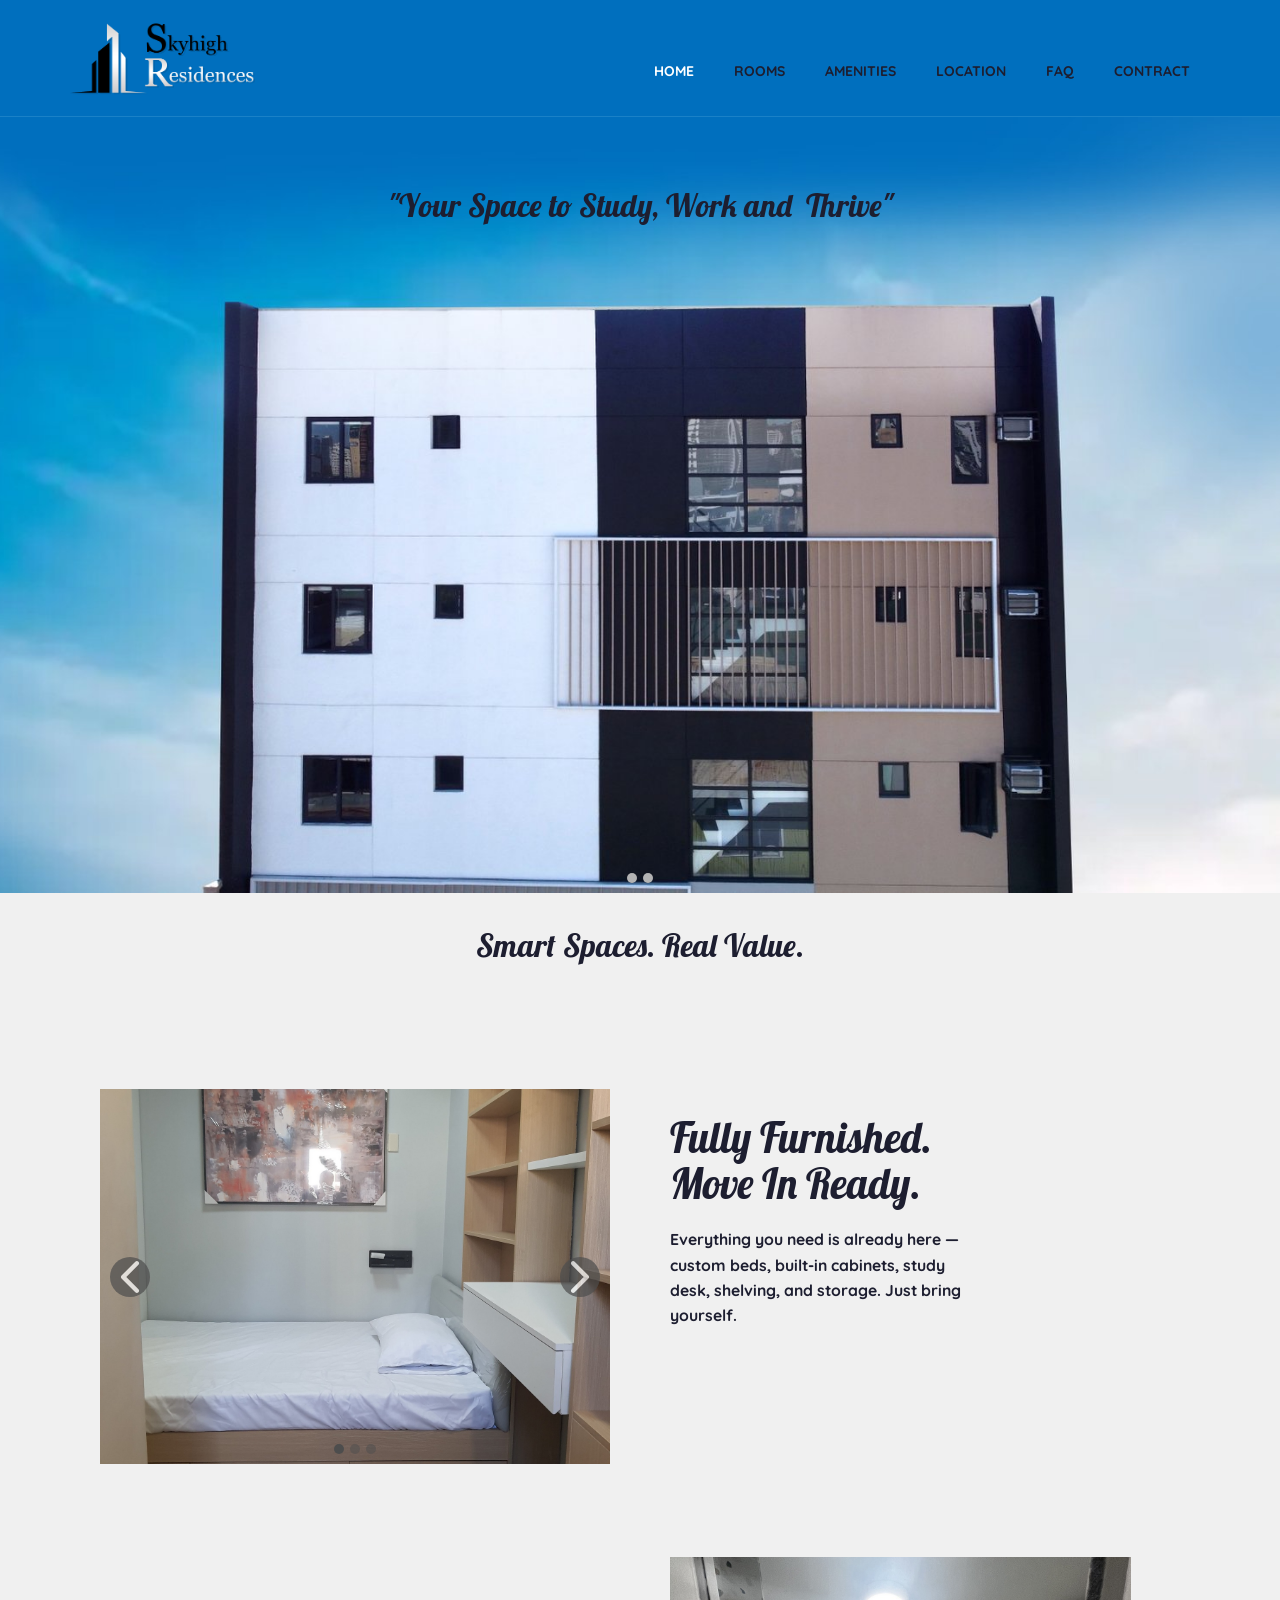
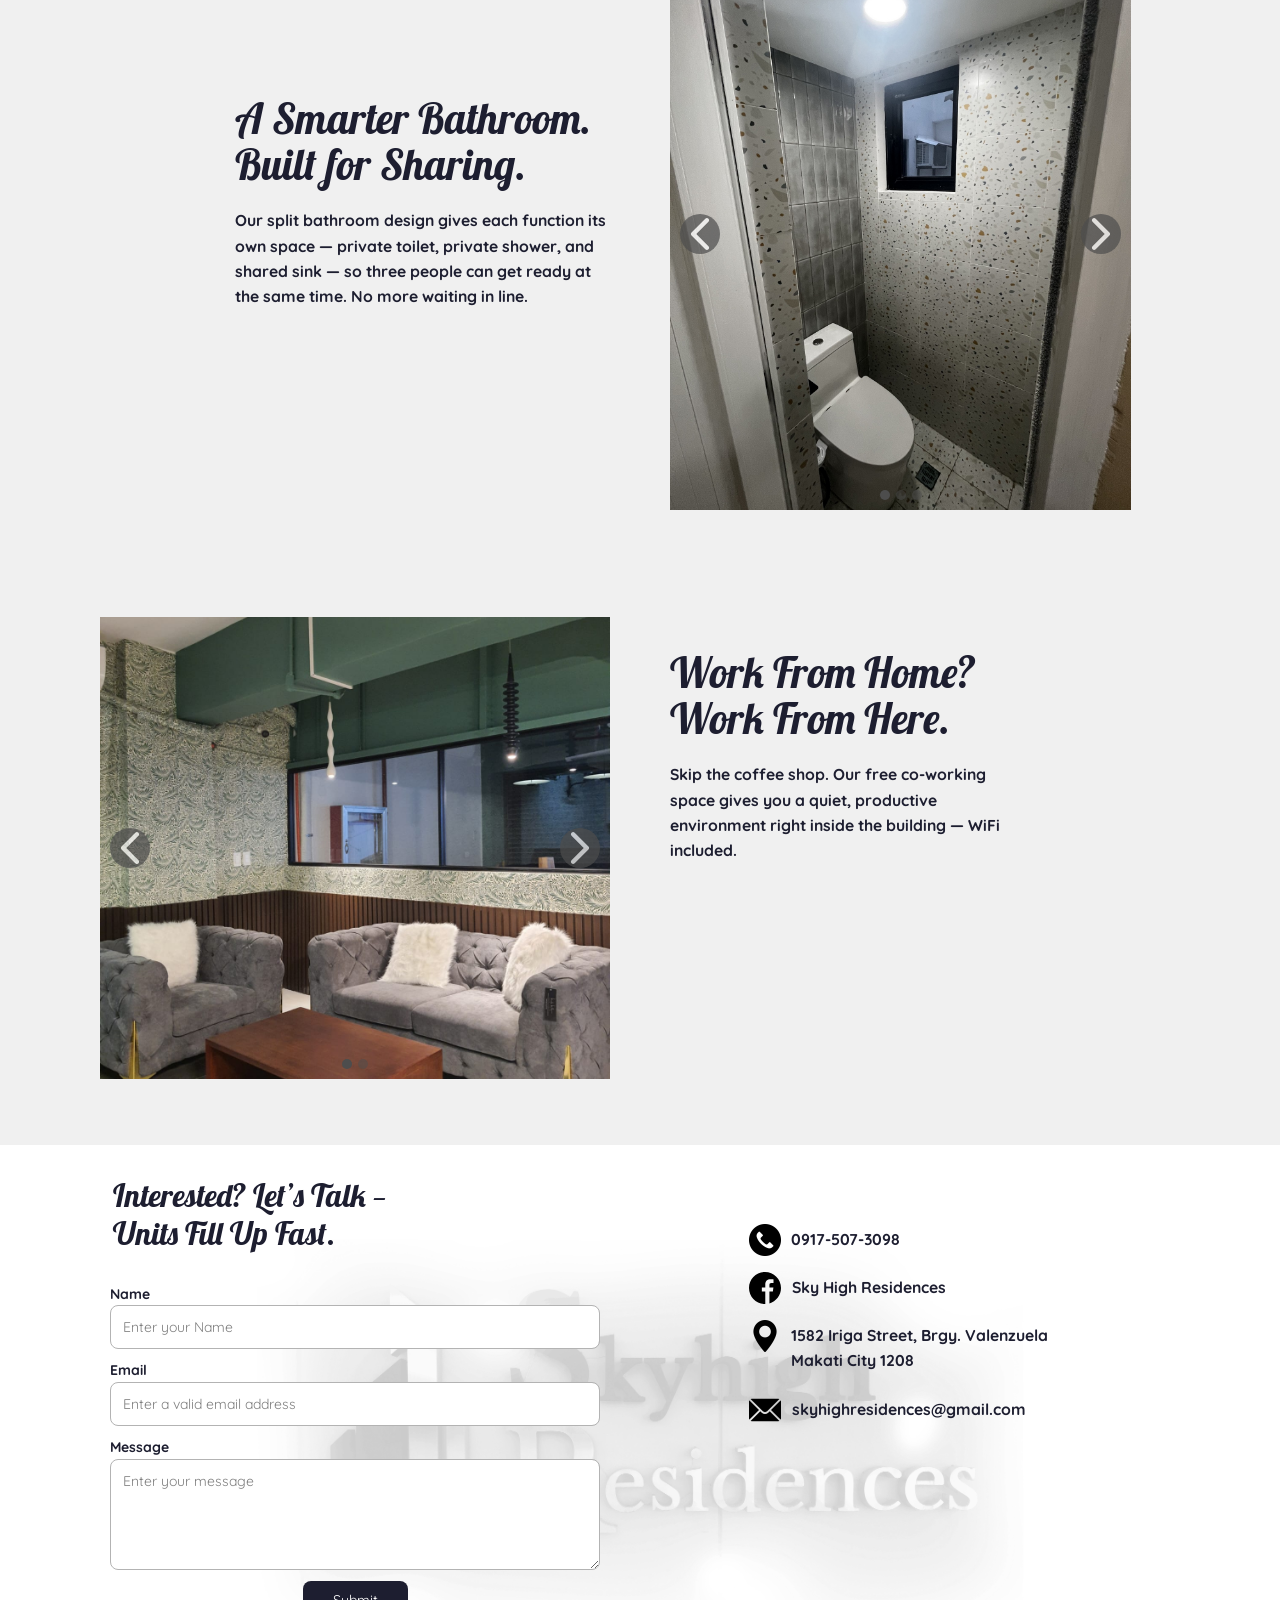
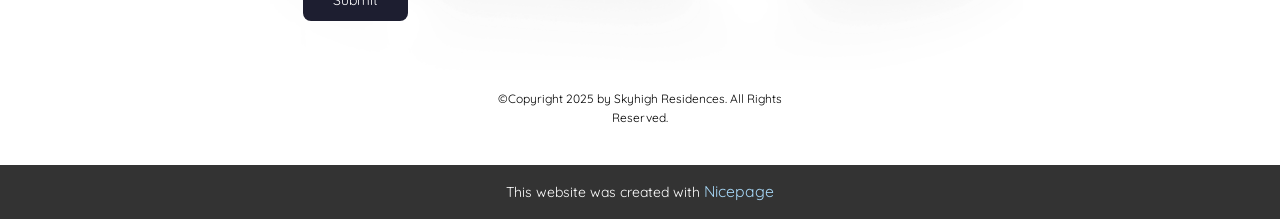
==== commit d065e088: "Updated hero image and other changes" ====
--- a/index.html
+++ b/index.html
@@ -10,7 +10,6 @@
     <script class="u-script" type="text/javascript" src="jquery.js" defer=""></script>
     <script class="u-script" type="text/javascript" src="nicepage.js" defer=""></script>
     <meta name="generator" content="Nicepage 8.4.0, nicepage.com">
-    
     
     
     
@@ -282,7 +281,7 @@
     };
     </script>
 <meta data-intl-tel-input-cdn-path="intlTelInput/"></head>
-  <body data-home-page="Home.html" data-home-page-title="Home" data-path-to-root="./" data-include-products="false" class="u-body u-clearfix u-xl-mode" data-lang="en"><header class="u-clearfix u-custom-color-1 u-header u-header" id="header"><div class="u-clearfix u-sheet u-valign-middle-lg u-valign-middle-md u-valign-middle-sm u-sheet-1">
+  <body data-home-page="Home.html" data-home-page-title="Home" data-path-to-root="./" data-include-products="false" class="u-body u-clearfix u-xl-mode" data-lang="en"><header class="u-border-1 u-border-no-left u-border-no-right u-border-no-top u-border-palette-1-base u-clearfix u-custom-color-1 u-header u-header" id="header"><div class="u-clearfix u-sheet u-valign-middle-lg u-valign-middle-sm u-sheet-1">
         <nav class="u-menu u-menu-one-level u-menu-open-right u-offcanvas u-menu-1" role="navigation" data-responsive-from="MD">
           <div class="menu-collapse" style="font-size: 1rem; letter-spacing: 0px; font-weight: 700; text-transform: uppercase;">
             <a class="u-button-style u-custom-left-right-menu-spacing u-custom-padding-bottom u-custom-text-active-color u-custom-text-color u-custom-text-hover-color u-custom-top-bottom-menu-spacing u-hamburger-link u-nav-link u-text-active-palette-1-base u-text-hover-palette-2-base" href="#" tabindex="-1" aria-label="Open menu" aria-controls="b47b">
@@ -328,36 +327,45 @@
           <img src="images/SkyHighResidencesLogo.png" class="u-logo-image u-logo-image-1">
         </a>
       </div></header>
-    <section class="u-clearfix u-palette-1-base u-section-1" id="block-7">
-      <div class="u-clearfix u-sheet u-valign-middle-xs u-sheet-1">
-        <h4 class="u-align-center u-text u-text-default-lg u-text-default-md u-text-default-sm u-text-default-xl u-text-1">"Your Space to Study, Work and&nbsp; Thrive"</h4>
+    <section class="u-carousel u-carousel-fade u-slide u-block-d536-1" id="carousel-d8ad" data-interval="5000" data-u-ride="carousel">
+      <ol class="u-absolute-hcenter u-carousel-indicators u-block-d536-2">
+        <li data-u-target="#carousel-d8ad" class="u-active u-grey-30 u-shape-circle" style="width: 10px; height: 10px;" data-u-slide-to="0"></li>
+        <li data-u-target="#carousel-d8ad" class="u-grey-30 u-shape-circle" style="width: 10px; height: 10px;" data-u-slide-to="1"></li>
+      </ol>
+      <div class="u-carousel-inner" role="listbox">
+        <div class="u-active u-carousel-item u-clearfix u-image u-section-1-1" data-image-width="1920" data-image-height="898">
+          <h3 class="u-align-center u-text u-text-1"> "Your Space to Study, Work and&nbsp; Thrive"</h3>
+        </div>
+        <div class="u-carousel-item u-clearfix u-image u-section-1-2" data-image-width="3840" data-image-height="2160"></div>
       </div>
+      <a class="u-absolute-vcenter u-carousel-control u-carousel-control-prev u-hidden u-text-grey-30 u-block-d536-3" href="#carousel-d8ad" role="button" data-u-slide="prev"><span aria-hidden="true">
+          <svg class="u-svg-link" viewBox="0 0 477.175 477.175"><path d="M145.188,238.575l215.5-215.5c5.3-5.3,5.3-13.8,0-19.1s-13.8-5.3-19.1,0l-225.1,225.1c-5.3,5.3-5.3,13.8,0,19.1l225.1,225
+                    c2.6,2.6,6.1,4,9.5,4s6.9-1.3,9.5-4c5.3-5.3,5.3-13.8,0-19.1L145.188,238.575z"></path></svg></span><span class="sr-only">Previous</span>
+      </a>
+      <a class="u-absolute-vcenter u-carousel-control u-carousel-control-next u-hidden u-text-grey-30 u-block-d536-4" href="#carousel-d8ad" role="button" data-u-slide="next"><span aria-hidden="true">
+          <svg class="u-svg-link" viewBox="0 0 477.175 477.175"><path d="M360.731,229.075l-225.1-225.1c-5.3-5.3-13.8-5.3-19.1,0s-5.3,13.8,0,19.1l215.5,215.5l-215.5,215.5
+                    c-5.3,5.3-5.3,13.8,0,19.1c2.6,2.6,6.1,4,9.5,4c3.4,0,6.9-1.3,9.5-4l225.1-225.1C365.931,242.875,365.931,234.275,360.731,229.075z"></path></svg></span><span class="sr-only">Next</span>
+      </a>
     </section>
-    <section class="u-clearfix u-image u-section-2" id="block-1" data-image-width="1920" data-image-height="898">
-      <div class="u-expanded-width u-flip-horizontal u-shape u-shape-svg u-text-palette-4-base u-shape-1">
-        <svg class="u-svg-link" preserveAspectRatio="none" viewBox="0 0 160 160" style=""><use xlink:href="#svg-22e7"></use></svg>
-        <svg class="u-svg-content" viewBox="0 0 160 160" x="0px" y="0px" id="svg-22e7"><path d="M160,160H0V0L160,160z"></path></svg>
-      </div>
-    </section>
-    <section class="u-clearfix u-section-3" id="block-4">
+    <section class="u-clearfix u-section-2" id="block-4">
       <div class="u-clearfix u-sheet u-valign-middle-xl u-sheet-1">
         <h3 class="u-align-center u-text u-text-1"> Smart Spaces. Real Value.</h3>
       </div>
     </section>
-    <section class="u-clearfix u-section-4" id="block-8">
+    <section class="u-clearfix u-section-3" id="block-8">
       <div class="u-clearfix u-sheet u-valign-top-xs u-sheet-1">
         <div class="data-layout-selected u-clearfix u-expanded-width u-layout-wrap u-layout-wrap-1">
           <div class="u-layout">
             <div class="u-layout-row">
               <div class="u-container-style u-layout-cell u-size-30 u-layout-cell-1">
                 <div class="u-container-layout u-container-layout-1">
-                  <div class="u-carousel u-expanded-width u-gallery u-gallery-slider u-layout-carousel u-lightbox u-no-transition u-show-text-none u-gallery-1" data-interval="5000" data-u-ride="carousel" id="carousel-b45b">
+                  <div class="u-carousel u-expanded-width u-gallery u-gallery-slider u-layout-carousel u-lightbox u-no-transition u-show-text-none u-gallery-1" data-interval="5000" data-u-ride="carousel" id="carousel-f7ed">
                     <ol class="u-absolute-hcenter u-carousel-indicators u-carousel-indicators-1">
-                      <li data-u-target="#carousel-b45b" data-u-slide-to="0" class="u-active u-grey-70 u-shape-circle" style="width: 10px; height: 10px;"></li>
-                      <li data-u-target="#carousel-b45b" data-u-slide-to="1" class="u-grey-70 u-shape-circle" style="width: 10px; height: 10px;"></li>
-                      <li data-u-target="#carousel-b45b" data-u-slide-to="2" class="u-grey-70 u-shape-circle" style="width: 10px; height: 10px;"></li>
+                      <li data-u-target="#carousel-f7ed" data-u-slide-to="0" class="u-active u-grey-70 u-shape-circle" style="width: 10px; height: 10px;"></li>
+                      <li data-u-target="#carousel-f7ed" data-u-slide-to="1" class="u-grey-70 u-shape-circle" style="width: 10px; height: 10px;"></li>
+                      <li data-u-target="#carousel-f7ed" data-u-slide-to="2" class="u-grey-70 u-shape-circle" style="width: 10px; height: 10px;"></li>
                     </ol>
-                    <div class="u-carousel-inner u-gallery-inner" role="listbox">
+                    <div class="u-carousel-inner u-gallery-inner u-gallery-inner-1" role="listbox">
                       <div class="u-active u-carousel-item u-gallery-item u-carousel-item-1">
                         <div class="u-back-slide" data-image-width="3024" data-image-height="4032">
                           <img class="u-back-image u-expanded" src="images/bed61.jpg">
@@ -388,7 +396,7 @@
                         <style data-mode="XS" data-visited="true"></style>
                       </div>
                     </div>
-                    <a class="u-absolute-vcenter u-carousel-control u-carousel-control-prev u-grey-70 u-icon-circle u-opacity u-opacity-70 u-spacing-10 u-text-white u-carousel-control-1" href="#carousel-b45b" role="button" data-u-slide="prev"><span aria-hidden="true">
+                    <a class="u-absolute-vcenter u-carousel-control u-carousel-control-prev u-grey-70 u-icon-circle u-opacity u-opacity-70 u-spacing-10 u-text-white u-carousel-control-1" href="#carousel-f7ed" role="button" data-u-slide="prev"><span aria-hidden="true">
                         <svg viewBox="0 0 451.847 451.847"><path d="M97.141,225.92c0-8.095,3.091-16.192,9.259-22.366L300.689,9.27c12.359-12.359,32.397-12.359,44.751,0
 c12.354,12.354,12.354,32.388,0,44.748L173.525,225.92l171.903,171.909c12.354,12.354,12.354,32.391,0,44.744
 c-12.354,12.365-32.386,12.365-44.745,0l-194.29-194.281C100.226,242.115,97.141,234.018,97.141,225.92z"></path></svg></span><span class="sr-only">
@@ -396,7 +404,7 @@
 c12.354,12.354,12.354,32.388,0,44.748L173.525,225.92l171.903,171.909c12.354,12.354,12.354,32.391,0,44.744
 c-12.354,12.365-32.386,12.365-44.745,0l-194.29-194.281C100.226,242.115,97.141,234.018,97.141,225.92z"></path></svg></span>
                     </a>
-                    <a class="u-absolute-vcenter u-carousel-control u-carousel-control-next u-grey-70 u-icon-circle u-opacity u-opacity-70 u-spacing-10 u-text-white u-carousel-control-2" href="#carousel-b45b" role="button" data-u-slide="next"><span aria-hidden="true">
+                    <a class="u-absolute-vcenter u-carousel-control u-carousel-control-next u-grey-70 u-icon-circle u-opacity u-opacity-70 u-spacing-10 u-text-white u-carousel-control-2" href="#carousel-f7ed" role="button" data-u-slide="next"><span aria-hidden="true">
                         <svg viewBox="0 0 451.846 451.847"><path d="M345.441,248.292L151.154,442.573c-12.359,12.365-32.397,12.365-44.75,0c-12.354-12.354-12.354-32.391,0-44.744
 L278.318,225.92L106.409,54.017c-12.354-12.359-12.354-32.394,0-44.748c12.354-12.359,32.391-12.359,44.75,0l194.287,194.284
 c6.177,6.18,9.262,14.271,9.262,22.366C354.708,234.018,351.617,242.115,345.441,248.292z"></path></svg></span><span class="sr-only">
@@ -418,7 +426,7 @@
         </div>
       </div>
     </section>
-    <section class="u-clearfix u-section-5" id="block-9">
+    <section class="u-clearfix u-section-4" id="block-9">
       <div class="u-clearfix u-sheet u-valign-middle-xs u-sheet-1">
         <div class="data-layout-selected u-clearfix u-expanded-width u-layout-wrap u-layout-wrap-1">
           <div class="u-layout">
@@ -431,11 +439,11 @@
               </div>
               <div class="u-container-style u-layout-cell u-radius u-shape-round u-size-30 u-layout-cell-2">
                 <div class="u-container-layout u-container-layout-2">
-                  <div class="u-carousel u-expanded-width-xs u-gallery u-gallery-slider u-layout-carousel u-lightbox u-no-transition u-show-text-none u-gallery-1" data-interval="5000" data-u-ride="carousel" id="carousel-ee38">
+                  <div class="u-carousel u-expanded-width-xs u-gallery u-gallery-slider u-layout-carousel u-lightbox u-no-transition u-show-text-none u-gallery-1" data-interval="5000" data-u-ride="carousel" id="carousel-c05f">
                     <ol class="u-absolute-hcenter u-carousel-indicators u-carousel-indicators-1">
-                      <li data-u-target="#carousel-ee38" data-u-slide-to="0" class="u-active u-grey-70 u-shape-circle" style="width: 10px; height: 10px;"></li>
-                      <li data-u-target="#carousel-ee38" data-u-slide-to="1" class="u-grey-70 u-shape-circle" style="width: 10px; height: 10px;"></li>
-                      <li data-u-target="#carousel-ee38" data-u-slide-to="2" class="u-grey-70 u-shape-circle" style="width: 10px; height: 10px;"></li>
+                      <li data-u-target="#carousel-c05f" data-u-slide-to="0" class="u-active u-grey-70 u-shape-circle" style="width: 10px; height: 10px;"></li>
+                      <li data-u-target="#carousel-c05f" data-u-slide-to="1" class="u-grey-70 u-shape-circle" style="width: 10px; height: 10px;"></li>
+                      <li data-u-target="#carousel-c05f" data-u-slide-to="2" class="u-grey-70 u-shape-circle" style="width: 10px; height: 10px;"></li>
                     </ol>
                     <div class="u-carousel-inner u-gallery-inner u-gallery-inner-1" role="listbox">
                       <div class="u-active u-carousel-item u-gallery-item u-carousel-item-1">
@@ -470,7 +478,7 @@
                         <style data-mode="XS" data-visited="true"></style>
                       </div>
                     </div>
-                    <a class="u-absolute-vcenter u-carousel-control u-carousel-control-prev u-grey-70 u-icon-circle u-opacity u-opacity-70 u-spacing-10 u-text-white u-carousel-control-1" href="#carousel-ee38" role="button" data-u-slide="prev"><span aria-hidden="true">
+                    <a class="u-absolute-vcenter u-carousel-control u-carousel-control-prev u-grey-70 u-icon-circle u-opacity u-opacity-70 u-spacing-10 u-text-white u-carousel-control-1" href="#carousel-c05f" role="button" data-u-slide="prev"><span aria-hidden="true">
                         <svg viewBox="0 0 451.847 451.847"><path d="M97.141,225.92c0-8.095,3.091-16.192,9.259-22.366L300.689,9.27c12.359-12.359,32.397-12.359,44.751,0
 c12.354,12.354,12.354,32.388,0,44.748L173.525,225.92l171.903,171.909c12.354,12.354,12.354,32.391,0,44.744
 c-12.354,12.365-32.386,12.365-44.745,0l-194.29-194.281C100.226,242.115,97.141,234.018,97.141,225.92z"></path></svg></span><span class="sr-only">
@@ -478,7 +486,7 @@
 c12.354,12.354,12.354,32.388,0,44.748L173.525,225.92l171.903,171.909c12.354,12.354,12.354,32.391,0,44.744
 c-12.354,12.365-32.386,12.365-44.745,0l-194.29-194.281C100.226,242.115,97.141,234.018,97.141,225.92z"></path></svg></span>
                     </a>
-                    <a class="u-absolute-vcenter u-carousel-control u-carousel-control-next u-grey-70 u-icon-circle u-opacity u-opacity-70 u-spacing-10 u-text-white u-carousel-control-2" href="#carousel-ee38" role="button" data-u-slide="next"><span aria-hidden="true">
+                    <a class="u-absolute-vcenter u-carousel-control u-carousel-control-next u-grey-70 u-icon-circle u-opacity u-opacity-70 u-spacing-10 u-text-white u-carousel-control-2" href="#carousel-c05f" role="button" data-u-slide="next"><span aria-hidden="true">
                         <svg viewBox="0 0 451.846 451.847"><path d="M345.441,248.292L151.154,442.573c-12.359,12.365-32.397,12.365-44.75,0c-12.354-12.354-12.354-32.391,0-44.744
 L278.318,225.92L106.409,54.017c-12.354-12.359-12.354-32.394,0-44.748c12.354-12.359,32.391-12.359,44.75,0l194.287,194.284
 c6.177,6.18,9.262,14.271,9.262,22.366C354.708,234.018,351.617,242.115,345.441,248.292z"></path></svg></span><span class="sr-only">
@@ -494,17 +502,17 @@
         </div>
       </div>
     </section>
-    <section class="u-clearfix u-section-6" id="block-10">
+    <section class="u-clearfix u-section-5" id="block-10">
       <div class="u-clearfix u-sheet u-valign-middle-xs u-sheet-1">
         <div class="data-layout-selected u-clearfix u-expanded-width u-layout-wrap u-layout-wrap-1">
           <div class="u-layout">
             <div class="u-layout-row">
               <div class="u-container-style u-layout-cell u-size-30 u-layout-cell-1">
                 <div class="u-container-layout u-container-layout-1">
-                  <div class="u-carousel u-expanded-width u-gallery u-gallery-slider u-layout-carousel u-lightbox u-no-transition u-show-text-none u-gallery-1" data-interval="5000" data-u-ride="carousel" id="carousel-294c">
+                  <div class="u-carousel u-expanded-width u-gallery u-gallery-slider u-layout-carousel u-lightbox u-no-transition u-show-text-none u-gallery-1" data-interval="5000" data-u-ride="carousel" id="carousel-7e96">
                     <ol class="u-absolute-hcenter u-carousel-indicators u-carousel-indicators-1">
-                      <li data-u-target="#carousel-294c" data-u-slide-to="0" class="u-active u-grey-70 u-shape-circle" style="width: 10px; height: 10px;"></li>
-                      <li data-u-target="#carousel-294c" data-u-slide-to="1" class="u-grey-70 u-shape-circle" style="width: 10px; height: 10px;"></li>
+                      <li data-u-target="#carousel-7e96" data-u-slide-to="0" class="u-active u-grey-70 u-shape-circle" style="width: 10px; height: 10px;"></li>
+                      <li data-u-target="#carousel-7e96" data-u-slide-to="1" class="u-grey-70 u-shape-circle" style="width: 10px; height: 10px;"></li>
                     </ol>
                     <div class="u-carousel-inner u-gallery-inner u-gallery-inner-1" role="listbox">
                       <div class="u-active u-carousel-item u-gallery-item u-carousel-item-1">
@@ -528,7 +536,7 @@
                         <style data-mode="XS" data-visited="true"></style>
                       </div>
                     </div>
-                    <a class="u-absolute-vcenter u-carousel-control u-carousel-control-prev u-grey-70 u-icon-circle u-opacity u-opacity-70 u-spacing-10 u-text-white u-carousel-control-1" href="#carousel-294c" role="button" data-u-slide="prev"><span aria-hidden="true">
+                    <a class="u-absolute-vcenter u-carousel-control u-carousel-control-prev u-grey-70 u-icon-circle u-opacity u-opacity-70 u-spacing-10 u-text-white u-carousel-control-1" href="#carousel-7e96" role="button" data-u-slide="prev"><span aria-hidden="true">
                         <svg viewBox="0 0 451.847 451.847"><path d="M97.141,225.92c0-8.095,3.091-16.192,9.259-22.366L300.689,9.27c12.359-12.359,32.397-12.359,44.751,0
 c12.354,12.354,12.354,32.388,0,44.748L173.525,225.92l171.903,171.909c12.354,12.354,12.354,32.391,0,44.744
 c-12.354,12.365-32.386,12.365-44.745,0l-194.29-194.281C100.226,242.115,97.141,234.018,97.141,225.92z"></path></svg></span><span class="sr-only">
@@ -536,7 +544,7 @@
 c12.354,12.354,12.354,32.388,0,44.748L173.525,225.92l171.903,171.909c12.354,12.354,12.354,32.391,0,44.744
 c-12.354,12.365-32.386,12.365-44.745,0l-194.29-194.281C100.226,242.115,97.141,234.018,97.141,225.92z"></path></svg></span>
                     </a>
-                    <a class="u-absolute-vcenter u-carousel-control u-carousel-control-next u-grey-70 u-icon-circle u-opacity u-opacity-70 u-spacing-10 u-text-white u-carousel-control-2" href="#carousel-294c" role="button" data-u-slide="next"><span aria-hidden="true">
+                    <a class="u-absolute-vcenter u-carousel-control u-carousel-control-next u-grey-70 u-icon-circle u-opacity u-opacity-70 u-spacing-10 u-text-white u-carousel-control-2" href="#carousel-7e96" role="button" data-u-slide="next"><span aria-hidden="true">
                         <svg viewBox="0 0 451.846 451.847"><path d="M345.441,248.292L151.154,442.573c-12.359,12.365-32.397,12.365-44.75,0c-12.354-12.354-12.354-32.391,0-44.744
 L278.318,225.92L106.409,54.017c-12.354-12.359-12.354-32.394,0-44.748c12.354-12.359,32.391-12.359,44.75,0l194.287,194.284
 c6.177,6.18,9.262,14.271,9.262,22.366C354.708,234.018,351.617,242.115,345.441,248.292z"></path></svg></span><span class="sr-only">
@@ -648,6 +656,7 @@
         </div>
         <p class="u-align-center-xs u-text u-text-black u-white u-text-6"> ©Copyright 2025 by Skyhigh Residences. All Rights Reserved.</p>
       </div></footer>
-    
+    <section class="u-backlink u-clearfix u-grey-80"> This website was created with <a href="https://nicepage.com">Nicepage</a>
+    </section>
   
 </body></html>
--- a/nicepage.css
+++ b/nicepage.css
@@ -46516,7 +46516,7 @@
 .u-header .u-image-1 {
   width: 185px;
   height: 90px;
-  margin: -62px auto 0 0;
+  margin: -75px auto 13px 0;
 }
 
 .u-header .u-logo-image-1 {
@@ -46532,10 +46532,23 @@
   .u-header .u-image-1 {
     width: 185px;
     height: 90px;
-  }
-}
+    margin-top: -75px;
+  }
+}
+@media (max-width: 991px) {
+  .u-header .u-menu-1 {
+    margin-top: 43px;
+  }
 
-
+  .u-header .u-image-1 {
+    margin-top: -61px;
+  }
+}
+@media (max-width: 767px) {
+  .u-header .u-image-1 {
+    margin-top: -61px;
+  }
+}
 @media (max-width: 575px) {
   .u-header .u-sheet-1 {
     min-height: 91px;
@@ -46895,7 +46908,6 @@
 
   .u-footer .u-layout-cell-2 {
     min-height: 266px;
-    width: auto;
   }
 
   .u-footer .u-container-layout-2 {
--- a/index.css
+++ b/index.css
@@ -1,136 +1,178 @@
-.u-section-1 .u-sheet-1 {
-  min-height: 56px;
-}
-
-.u-section-1 .u-text-1 {
-  letter-spacing: 5px;
-  margin: 15px auto 0;
-}
-
-@media (max-width: 575px) {
-  .u-section-1 .u-sheet-1 {
-    min-height: 40px;
-  }
-
-  .u-section-1 .u-text-1 {
-    letter-spacing: 0px;
-    width: auto;
-    margin: 8px 0;
-  }
-} .u-section-2 {
+.u-block-d536-2 {
+  position: absolute;
+  bottom: 10px;
+}
+
+.u-block-d536-3 {
+  position: absolute;
+  left: 0;
+}
+
+.u-block-d536-4 {
+  position: absolute;
+  right: 0;
+}
+
+ .u-section-1-1 {
+  filter: none;
   background-image: url("images/banner2_optimized.jpg");
   background-position: 50% 50%;
-  min-height: 0;
-}
-
-.u-section-2 .u-shape-1 {
-  height: 31px;
-  transform-origin: center center;
-  margin-top: 781px;
-  margin-bottom: 0;
-  transform: scaleX(-1);
+  min-height: 776px;
+}
+
+.u-section-1-1 .u-text-1 {
+  width: 669px;
+  margin: 70px auto 60px;
+}
+
+@media (max-width: 1199px) {
+   .u-section-1-1 {
+    min-height: 640px;
+  }
 }
 
 @media (max-width: 991px) {
-   .u-section-2 {
-    min-height: 574px;
-  }
-
-  .u-section-2 .u-shape-1 {
-    margin-top: 543px;
+   .u-section-1-1 {
+    min-height: 490px;
+  }
+
+  .u-section-1-1 .u-text-1 {
+    width: auto;
+    margin-top: 36px;
+    margin-left: 76px;
+    margin-right: 76px;
   }
 }
 
 @media (max-width: 767px) {
-   .u-section-2 {
-    min-height: 431px;
+   .u-section-1-1 {
+    min-height: 368px;
+  }
+
+  .u-section-1-1 .u-text-1 {
+    margin-left: 0;
+    margin-right: 0;
   }
 }
 
 @media (max-width: 575px) {
-   .u-section-2 {
-    background-size: auto 112%;
-    min-height: 0;
-  }
-
-  .u-section-2 .u-shape-1 {
-    margin-top: 235px;
-  }
-}.u-section-3 .u-sheet-1 {
+   .u-section-1-1 {
+    min-height: 232px;
+  }
+
+  .u-section-1-1 .u-text-1 {
+    margin-top: 15px;
+  }
+}
+
+ .u-section-1-2 {
+  filter: none;
+  background-image: url("images/vlcsnap-2025-04-11-10h41m09s717.png");
+  background-position: 50% 50%;
+  min-height: 776px;
+}
+
+@media (max-width: 1199px) {
+   .u-section-1-2 {
+    min-height: 640px;
+  }
+}
+
+@media (max-width: 991px) {
+   .u-section-1-2 {
+    min-height: 490px;
+  }
+}
+
+@media (max-width: 767px) {
+   .u-section-1-2 {
+    min-height: 368px;
+  }
+}
+
+@media (max-width: 575px) {
+   .u-section-1-2 {
+    min-height: 232px;
+  }
+}.u-section-2 .u-sheet-1 {
   min-height: 106px;
 }
 
-.u-section-3 .u-text-1 {
+.u-section-2 .u-text-1 {
   margin: 34px 0;
 }
 
 @media (max-width: 575px) {
-  .u-section-3 .u-sheet-1 {
+  .u-section-2 .u-sheet-1 {
     min-height: 53px;
   }
 
-  .u-section-3 .u-text-1 {
+  .u-section-2 .u-text-1 {
     width: auto;
     margin-top: 28px;
     margin-bottom: 0;
   }
-}.u-section-4 .u-sheet-1 {
+}.u-section-3 .u-sheet-1 {
   min-height: 400px;
 }
 
-.u-section-4 .u-layout-wrap-1 {
+.u-section-3 .u-layout-wrap-1 {
   margin-top: 60px;
   margin-bottom: 60px;
   position: relative;
 }
 
-.u-section-4 .u-layout-cell-1 {
+.u-section-3 .u-layout-cell-1 {
   min-height: 400px;
 }
 
-.u-section-4 .u-container-layout-1 {
+.u-section-3 .u-container-layout-1 {
   padding: 30px;
 }
 
-.u-section-4 .u-gallery-1 {
+.u-section-3 .u-gallery-1 {
   height: 375px;
   margin-bottom: 0;
   margin-top: 0;
 }
 
-.u-section-4 .u-carousel-indicators-1 {
+.u-section-3 .u-carousel-indicators-1 {
   position: absolute;
   bottom: 10px;
 }
 
-.u-section-4 .u-carousel-item-1 {
+.u-section-3 .u-gallery-inner-1 {
+  --gap: 0px;
+}
+
+.u-section-3 .u-carousel-item-1 {
   margin-right: 0;
 }
 
-.u-section-4 .u-over-slide-1 {
+.u-section-3 .u-over-slide-1 {
   background-image: linear-gradient(0deg, rgba(0,0,0,0.2), rgba(0,0,0,0.2));
   padding: 20px;
 }
 
-.u-section-4 .u-carousel-item-2 {
+.u-section-3 .u-carousel-item-2 {
   margin-right: 0;
 }
 
-.u-section-4 .u-over-slide-2 {
+.u-section-3 .u-over-slide-2 {
   background-image: linear-gradient(0deg, rgba(0,0,0,0.2), rgba(0,0,0,0.2));
   padding: 20px;
 }
 
-.u-section-4 .u-carousel-item-3 {
+.u-section-3 .u-carousel-item-3 {
   margin-right: 0;
 }
 
-.u-section-4 .u-over-slide-3 {
+.u-section-3 .u-over-slide-3 {
   background-image: linear-gradient(0deg, rgba(0,0,0,0.2), rgba(0,0,0,0.2));
   padding: 20px;
 }
 
-.u-section-4 .u-carousel-control-1 {
+.u-section-3 .u-carousel-control-1 {
   position: absolute;
   left: 10px;
   width: 40px;
@@ -138,7 +180,7 @@
   padding: 4px;
 }
 
-.u-section-4 .u-carousel-control-2 {
+.u-section-3 .u-carousel-control-2 {
   position: absolute;
   right: 10px;
   width: 40px;
@@ -146,225 +188,225 @@
   padding: 4px;
 }
 
-.u-section-4 .u-layout-cell-2 {
+.u-section-3 .u-layout-cell-2 {
   min-height: 435px;
 }
 
-.u-section-4 .u-container-layout-2 {
+.u-section-3 .u-container-layout-2 {
   padding: 30px;
 }
 
+.u-section-3 .u-text-1 {
+  margin: 26px 200px 0 0;
+}
+
+.u-section-3 .u-text-2 {
+  font-weight: 700;
+  margin: 20px 200px 0 0;
+}
+
+@media (max-width: 1199px) {
+  .u-section-3 .u-sheet-1 {
+    min-height: 324px;
+  }
+
+  .u-section-3 .u-layout-cell-1 {
+    min-height: 330px;
+  }
+
+  .u-section-3 .u-carousel-item-1 {
+    margin-right: initial;
+  }
+
+  .u-section-3 .u-carousel-item-2 {
+    margin-right: initial;
+  }
+
+  .u-section-3 .u-carousel-item-3 {
+    margin-right: initial;
+  }
+
+  .u-section-3 .u-carousel-control-1 {
+    left: 8px;
+  }
+
+  .u-section-3 .u-carousel-control-2 {
+    right: 8px;
+  }
+
+  .u-section-3 .u-layout-cell-2 {
+    min-height: 359px;
+  }
+
+  .u-section-3 .u-text-1 {
+    margin-right: 100px;
+  }
+
+  .u-section-3 .u-text-2 {
+    margin-right: 100px;
+  }
+}
+
+@media (max-width: 991px) {
+  .u-section-3 .u-sheet-1 {
+    min-height: 65px;
+  }
+
+  .u-section-3 .u-layout-cell-1 {
+    min-height: 100px;
+  }
+
+  .u-section-3 .u-carousel-control-1 {
+    left: 6px;
+  }
+
+  .u-section-3 .u-carousel-control-2 {
+    right: 6px;
+  }
+
+  .u-section-3 .u-layout-cell-2 {
+    min-height: 100px;
+  }
+
+  .u-section-3 .u-text-1 {
+    margin-right: 0;
+  }
+
+  .u-section-3 .u-text-2 {
+    margin-right: 0;
+  }
+}
+
+@media (max-width: 767px) {
+  .u-section-3 .u-sheet-1 {
+    min-height: 165px;
+  }
+
+  .u-section-3 .u-container-layout-1 {
+    padding-left: 10px;
+    padding-right: 10px;
+  }
+
+  .u-section-3 .u-carousel-control-1 {
+    left: 5px;
+  }
+
+  .u-section-3 .u-carousel-control-2 {
+    right: 5px;
+  }
+
+  .u-section-3 .u-container-layout-2 {
+    padding-left: 10px;
+    padding-right: 10px;
+  }
+}
+
+@media (max-width: 575px) {
+  .u-section-3 .u-sheet-1 {
+    min-height: 676px;
+  }
+
+  .u-section-3 .u-layout-wrap-1 {
+    margin-top: 0;
+    margin-bottom: 36px;
+  }
+
+  .u-section-3 .u-carousel-control-1 {
+    left: 3px;
+  }
+
+  .u-section-3 .u-carousel-control-2 {
+    right: 3px;
+  }
+
+  .u-section-3 .u-layout-cell-2 {
+    min-height: 205px;
+  }
+
+  .u-section-3 .u-text-1 {
+    width: auto;
+    margin-top: 0;
+  }
+}.u-section-4 .u-sheet-1 {
+  min-height: 586px;
+}
+
+.u-section-4 .u-layout-wrap-1 {
+  margin-top: 0;
+  margin-bottom: 30px;
+}
+
+.u-section-4 .u-layout-cell-1 {
+  min-height: 556px;
+}
+
+.u-section-4 .u-container-layout-1 {
+  padding: 30px;
+}
+
 .u-section-4 .u-text-1 {
-  margin: 26px 200px 0 0;
+  margin: 112px 0 0 135px;
 }
 
 .u-section-4 .u-text-2 {
   font-weight: 700;
-  margin: 20px 200px 0 0;
-}
-
-@media (max-width: 1199px) {
-  .u-section-4 .u-sheet-1 {
-    min-height: 324px;
-  }
-
-  .u-section-4 .u-layout-cell-1 {
-    min-height: 330px;
-  }
-
-  .u-section-4 .u-carousel-item-1 {
-    margin-right: initial;
-  }
-
-  .u-section-4 .u-carousel-item-2 {
-    margin-right: initial;
-  }
-
-  .u-section-4 .u-carousel-item-3 {
-    margin-right: initial;
-  }
-
-  .u-section-4 .u-carousel-control-1 {
-    left: 8px;
-  }
-
-  .u-section-4 .u-carousel-control-2 {
-    right: 8px;
-  }
-
-  .u-section-4 .u-layout-cell-2 {
-    min-height: 359px;
-  }
-
-  .u-section-4 .u-text-1 {
-    margin-right: 100px;
-  }
-
-  .u-section-4 .u-text-2 {
-    margin-right: 100px;
-  }
-}
-
-@media (max-width: 991px) {
-  .u-section-4 .u-sheet-1 {
-    min-height: 65px;
-  }
-
-  .u-section-4 .u-layout-cell-1 {
-    min-height: 100px;
-  }
-
-  .u-section-4 .u-carousel-control-1 {
-    left: 6px;
-  }
-
-  .u-section-4 .u-carousel-control-2 {
-    right: 6px;
-  }
-
-  .u-section-4 .u-layout-cell-2 {
-    min-height: 100px;
-  }
-
-  .u-section-4 .u-text-1 {
-    margin-right: 0;
-  }
-
-  .u-section-4 .u-text-2 {
-    margin-right: 0;
-  }
-}
-
-@media (max-width: 767px) {
-  .u-section-4 .u-sheet-1 {
-    min-height: 165px;
-  }
-
-  .u-section-4 .u-container-layout-1 {
-    padding-left: 10px;
-    padding-right: 10px;
-  }
-
-  .u-section-4 .u-carousel-control-1 {
-    left: 5px;
-  }
-
-  .u-section-4 .u-carousel-control-2 {
-    right: 5px;
-  }
-
-  .u-section-4 .u-container-layout-2 {
-    padding-left: 10px;
-    padding-right: 10px;
-  }
-}
-
-@media (max-width: 575px) {
-  .u-section-4 .u-sheet-1 {
-    min-height: 676px;
-  }
-
-  .u-section-4 .u-layout-wrap-1 {
-    margin-top: 0;
-    margin-bottom: 36px;
-  }
-
-  .u-section-4 .u-carousel-control-1 {
-    left: 3px;
-  }
-
-  .u-section-4 .u-carousel-control-2 {
-    right: 3px;
-  }
-
-  .u-section-4 .u-layout-cell-2 {
-    min-height: 205px;
-  }
-
-  .u-section-4 .u-text-1 {
-    width: auto;
-    margin-top: 0;
-  }
-}.u-section-5 .u-sheet-1 {
-  min-height: 586px;
-}
-
-.u-section-5 .u-layout-wrap-1 {
-  margin-top: 0;
-  margin-bottom: 30px;
-}
-
-.u-section-5 .u-layout-cell-1 {
-  min-height: 556px;
-}
-
-.u-section-5 .u-container-layout-1 {
-  padding: 30px;
-}
-
-.u-section-5 .u-text-1 {
-  margin: 112px 0 0 135px;
-}
-
-.u-section-5 .u-text-2 {
-  font-weight: 700;
   margin: 20px 0 0 135px;
 }
 
-.u-section-5 .u-layout-cell-2 {
+.u-section-4 .u-layout-cell-2 {
   min-height: 556px;
   --radius: 16px;
 }
 
-.u-section-5 .u-container-layout-2 {
+.u-section-4 .u-container-layout-2 {
   padding: 0 30px;
 }
 
-.u-section-5 .u-gallery-1 {
+.u-section-4 .u-gallery-1 {
   height: 553px;
   width: 461px;
   margin: 3px auto 0 0;
 }
 
-.u-section-5 .u-carousel-indicators-1 {
+.u-section-4 .u-carousel-indicators-1 {
   position: absolute;
   bottom: 10px;
   width: auto;
   height: auto;
 }
 
-.u-section-5 .u-gallery-inner-1 {
+.u-section-4 .u-gallery-inner-1 {
   --gap: 0px;
 }
 
-.u-section-5 .u-carousel-item-1 {
+.u-section-4 .u-carousel-item-1 {
   margin-right: 0;
 }
 
-.u-section-5 .u-over-slide-1 {
+.u-section-4 .u-over-slide-1 {
   background-image: linear-gradient(0deg, rgba(0,0,0,0.2), rgba(0,0,0,0.2));
   padding: 20px;
 }
 
-.u-section-5 .u-carousel-item-2 {
+.u-section-4 .u-carousel-item-2 {
   margin-right: 0;
 }
 
-.u-section-5 .u-over-slide-2 {
+.u-section-4 .u-over-slide-2 {
   background-image: linear-gradient(0deg, rgba(0,0,0,0.2), rgba(0,0,0,0.2));
   padding: 20px;
 }
 
-.u-section-5 .u-carousel-item-3 {
+.u-section-4 .u-carousel-item-3 {
   margin-right: 0;
 }
 
-.u-section-5 .u-over-slide-3 {
+.u-section-4 .u-over-slide-3 {
   background-image: linear-gradient(0deg, rgba(0,0,0,0.2), rgba(0,0,0,0.2));
   padding: 20px;
 }
 
-.u-section-5 .u-carousel-control-1 {
+.u-section-4 .u-carousel-control-1 {
   position: absolute;
   left: 10px;
   width: 40px;
@@ -372,7 +414,7 @@
   padding: 4px;
 }
 
-.u-section-5 .u-carousel-control-2 {
+.u-section-4 .u-carousel-control-2 {
   position: absolute;
   right: 10px;
   width: 40px;
@@ -381,199 +423,199 @@
 }
 
 @media (max-width: 1199px) {
-  .u-section-5 .u-sheet-1 {
+  .u-section-4 .u-sheet-1 {
     min-height: 483px;
   }
 
-  .u-section-5 .u-layout-wrap-1 {
+  .u-section-4 .u-layout-wrap-1 {
     position: relative;
   }
 
-  .u-section-5 .u-layout-cell-1 {
+  .u-section-4 .u-layout-cell-1 {
     min-height: 458px;
   }
 
-  .u-section-5 .u-text-1 {
+  .u-section-4 .u-text-1 {
     margin-left: 35px;
   }
 
-  .u-section-5 .u-text-2 {
+  .u-section-4 .u-text-2 {
     margin-left: 35px;
   }
 
-  .u-section-5 .u-layout-cell-2 {
+  .u-section-4 .u-layout-cell-2 {
     min-height: 458px;
   }
 
-  .u-section-5 .u-gallery-1 {
+  .u-section-4 .u-gallery-1 {
     width: 410px;
   }
 
-  .u-section-5 .u-carousel-item-1 {
-    margin-right: initial;
-  }
-
-  .u-section-5 .u-carousel-item-2 {
-    margin-right: initial;
-  }
-
-  .u-section-5 .u-carousel-item-3 {
-    margin-right: initial;
-  }
-
-  .u-section-5 .u-carousel-control-1 {
+  .u-section-4 .u-carousel-item-1 {
+    margin-right: initial;
+  }
+
+  .u-section-4 .u-carousel-item-2 {
+    margin-right: initial;
+  }
+
+  .u-section-4 .u-carousel-item-3 {
+    margin-right: initial;
+  }
+
+  .u-section-4 .u-carousel-control-1 {
     left: 8px;
   }
 
-  .u-section-5 .u-carousel-control-2 {
+  .u-section-4 .u-carousel-control-2 {
     right: 8px;
   }
 }
 
 @media (max-width: 991px) {
-  .u-section-5 .u-sheet-1 {
+  .u-section-4 .u-sheet-1 {
     min-height: 224px;
   }
 
-  .u-section-5 .u-layout-cell-1 {
+  .u-section-4 .u-layout-cell-1 {
     min-height: 100px;
   }
 
-  .u-section-5 .u-text-1 {
+  .u-section-4 .u-text-1 {
     margin-left: 0;
   }
 
-  .u-section-5 .u-text-2 {
+  .u-section-4 .u-text-2 {
     margin-left: 0;
   }
 
-  .u-section-5 .u-layout-cell-2 {
+  .u-section-4 .u-layout-cell-2 {
     min-height: 100px;
   }
 
-  .u-section-5 .u-gallery-1 {
+  .u-section-4 .u-gallery-1 {
     width: 300px;
   }
 
-  .u-section-5 .u-carousel-control-1 {
+  .u-section-4 .u-carousel-control-1 {
     left: 6px;
   }
 
-  .u-section-5 .u-carousel-control-2 {
+  .u-section-4 .u-carousel-control-2 {
     right: 6px;
   }
 }
 
 @media (max-width: 767px) {
-  .u-section-5 .u-sheet-1 {
+  .u-section-4 .u-sheet-1 {
     min-height: 165px;
   }
 
-  .u-section-5 .u-container-layout-1 {
+  .u-section-4 .u-container-layout-1 {
     padding-left: 10px;
     padding-right: 10px;
   }
 
-  .u-section-5 .u-container-layout-2 {
+  .u-section-4 .u-container-layout-2 {
     padding-left: 10px;
     padding-right: 10px;
   }
 
-  .u-section-5 .u-carousel-control-1 {
+  .u-section-4 .u-carousel-control-1 {
     left: 5px;
   }
 
-  .u-section-5 .u-carousel-control-2 {
+  .u-section-4 .u-carousel-control-2 {
     right: 5px;
   }
 }
 
 @media (max-width: 575px) {
-  .u-section-5 .u-sheet-1 {
+  .u-section-4 .u-sheet-1 {
     min-height: 640px;
   }
 
-  .u-section-5 .u-layout-cell-1 {
+  .u-section-4 .u-layout-cell-1 {
     min-height: 274px;
     order: 1;
   }
 
-  .u-section-5 .u-text-1 {
+  .u-section-4 .u-text-1 {
     width: auto;
     margin-top: 24px;
   }
 
-  .u-section-5 .u-layout-cell-2 {
+  .u-section-4 .u-layout-cell-2 {
     min-height: 556px;
     order: 0;
   }
 
-  .u-section-5 .u-gallery-1 {
+  .u-section-4 .u-gallery-1 {
     margin-right: initial;
     margin-left: initial;
     width: auto;
   }
 
-  .u-section-5 .u-carousel-control-1 {
+  .u-section-4 .u-carousel-control-1 {
     left: 3px;
   }
 
-  .u-section-5 .u-carousel-control-2 {
+  .u-section-4 .u-carousel-control-2 {
     right: 3px;
   }
-}.u-section-6 .u-sheet-1 {
+}.u-section-5 .u-sheet-1 {
   min-height: 605px;
 }
 
-.u-section-6 .u-layout-wrap-1 {
+.u-section-5 .u-layout-wrap-1 {
   margin-top: 60px;
   margin-bottom: 50px;
 }
 
-.u-section-6 .u-layout-cell-1 {
+.u-section-5 .u-layout-cell-1 {
   min-height: 495px;
 }
 
-.u-section-6 .u-container-layout-1 {
+.u-section-5 .u-container-layout-1 {
   padding: 0 30px 30px;
 }
 
-.u-section-6 .u-gallery-1 {
+.u-section-5 .u-gallery-1 {
   height: 462px;
   margin-bottom: -73px;
   margin-top: 17px;
 }
 
-.u-section-6 .u-carousel-indicators-1 {
+.u-section-5 .u-carousel-indicators-1 {
   position: absolute;
   bottom: 10px;
   width: auto;
   height: auto;
 }
 
-.u-section-6 .u-gallery-inner-1 {
+.u-section-5 .u-gallery-inner-1 {
   --gap: 0px;
 }
 
-.u-section-6 .u-carousel-item-1 {
+.u-section-5 .u-carousel-item-1 {
   margin-right: 0;
 }
 
-.u-section-6 .u-over-slide-1 {
+.u-section-5 .u-over-slide-1 {
   background-image: linear-gradient(0deg, rgba(0,0,0,0.2), rgba(0,0,0,0.2));
   padding: 20px;
 }
 
-.u-section-6 .u-carousel-item-2 {
+.u-section-5 .u-carousel-item-2 {
   margin-right: 0;
 }
 
-.u-section-6 .u-over-slide-2 {
+.u-section-5 .u-over-slide-2 {
   background-image: linear-gradient(0deg, rgba(0,0,0,0.2), rgba(0,0,0,0.2));
   padding: 20px;
 }
 
-.u-section-6 .u-carousel-control-1 {
+.u-section-5 .u-carousel-control-1 {
   position: absolute;
   left: 10px;
   width: 40px;
@@ -581,7 +623,7 @@
   padding: 4px;
 }
 
-.u-section-6 .u-carousel-control-2 {
+.u-section-5 .u-carousel-control-2 {
   position: absolute;
   right: 10px;
   width: 40px;
@@ -589,150 +631,150 @@
   padding: 4px;
 }
 
-.u-section-6 .u-layout-cell-2 {
+.u-section-5 .u-layout-cell-2 {
   min-height: 495px;
 }
 
-.u-section-6 .u-container-layout-2 {
+.u-section-5 .u-container-layout-2 {
   padding: 30px;
 }
 
-.u-section-6 .u-text-1 {
+.u-section-5 .u-text-1 {
   margin: 20px 153px 0 0;
 }
 
-.u-section-6 .u-text-2 {
+.u-section-5 .u-text-2 {
   font-weight: 700;
   margin: 20px 153px 0 0;
 }
 
 @media (max-width: 1199px) {
-  .u-section-6 .u-sheet-1 {
+  .u-section-5 .u-sheet-1 {
     min-height: 479px;
   }
 
-  .u-section-6 .u-layout-wrap-1 {
+  .u-section-5 .u-layout-wrap-1 {
     position: relative;
   }
 
-  .u-section-6 .u-layout-cell-1 {
+  .u-section-5 .u-layout-cell-1 {
     min-height: 408px;
   }
 
-  .u-section-6 .u-carousel-item-1 {
-    margin-right: initial;
-  }
-
-  .u-section-6 .u-carousel-item-2 {
-    margin-right: initial;
-  }
-
-  .u-section-6 .u-carousel-control-1 {
+  .u-section-5 .u-carousel-item-1 {
+    margin-right: initial;
+  }
+
+  .u-section-5 .u-carousel-item-2 {
+    margin-right: initial;
+  }
+
+  .u-section-5 .u-carousel-control-1 {
     left: 8px;
   }
 
-  .u-section-6 .u-carousel-control-2 {
+  .u-section-5 .u-carousel-control-2 {
     right: 8px;
   }
 
-  .u-section-6 .u-layout-cell-2 {
+  .u-section-5 .u-layout-cell-2 {
     min-height: 408px;
   }
 
-  .u-section-6 .u-text-1 {
+  .u-section-5 .u-text-1 {
     margin-right: 53px;
   }
 
-  .u-section-6 .u-text-2 {
+  .u-section-5 .u-text-2 {
     margin-right: 53px;
   }
 }
 
 @media (max-width: 991px) {
-  .u-section-6 .u-sheet-1 {
+  .u-section-5 .u-sheet-1 {
     min-height: 579px;
   }
 
-  .u-section-6 .u-layout-wrap-1 {
+  .u-section-5 .u-layout-wrap-1 {
     margin-bottom: 60px;
   }
 
-  .u-section-6 .u-layout-cell-1 {
+  .u-section-5 .u-layout-cell-1 {
     min-height: 100px;
   }
 
-  .u-section-6 .u-carousel-control-1 {
+  .u-section-5 .u-carousel-control-1 {
     left: 6px;
   }
 
-  .u-section-6 .u-carousel-control-2 {
+  .u-section-5 .u-carousel-control-2 {
     right: 6px;
   }
 
-  .u-section-6 .u-layout-cell-2 {
+  .u-section-5 .u-layout-cell-2 {
     min-height: 100px;
   }
 
-  .u-section-6 .u-text-1 {
+  .u-section-5 .u-text-1 {
     margin-right: 0;
   }
 
-  .u-section-6 .u-text-2 {
+  .u-section-5 .u-text-2 {
     margin-right: 0;
   }
 }
 
 @media (max-width: 767px) {
-  .u-section-6 .u-sheet-1 {
+  .u-section-5 .u-sheet-1 {
     min-height: 679px;
   }
 
-  .u-section-6 .u-container-layout-1 {
+  .u-section-5 .u-container-layout-1 {
     padding-left: 10px;
     padding-right: 10px;
   }
 
-  .u-section-6 .u-carousel-control-1 {
+  .u-section-5 .u-carousel-control-1 {
     left: 5px;
   }
 
-  .u-section-6 .u-carousel-control-2 {
+  .u-section-5 .u-carousel-control-2 {
     right: 5px;
   }
 
-  .u-section-6 .u-container-layout-2 {
+  .u-section-5 .u-container-layout-2 {
     padding-left: 10px;
     padding-right: 10px;
   }
 }
 
 @media (max-width: 575px) {
-  .u-section-6 .u-sheet-1 {
+  .u-section-5 .u-sheet-1 {
     min-height: 717px;
   }
 
-  .u-section-6 .u-layout-wrap-1 {
+  .u-section-5 .u-layout-wrap-1 {
     margin-top: 0;
     margin-bottom: 0;
   }
 
-  .u-section-6 .u-layout-cell-1 {
+  .u-section-5 .u-layout-cell-1 {
     min-height: 490px;
   }
 
-  .u-section-6 .u-carousel-control-1 {
+  .u-section-5 .u-carousel-control-1 {
     left: 3px;
   }
 
-  .u-section-6 .u-carousel-control-2 {
+  .u-section-5 .u-carousel-control-2 {
     right: 3px;
   }
 
-  .u-section-6 .u-layout-cell-2 {
+  .u-section-5 .u-layout-cell-2 {
     min-height: 227px;
   }
 
-  .u-section-6 .u-text-1 {
+  .u-section-5 .u-text-1 {
     width: auto;
     margin-top: 0;
   }
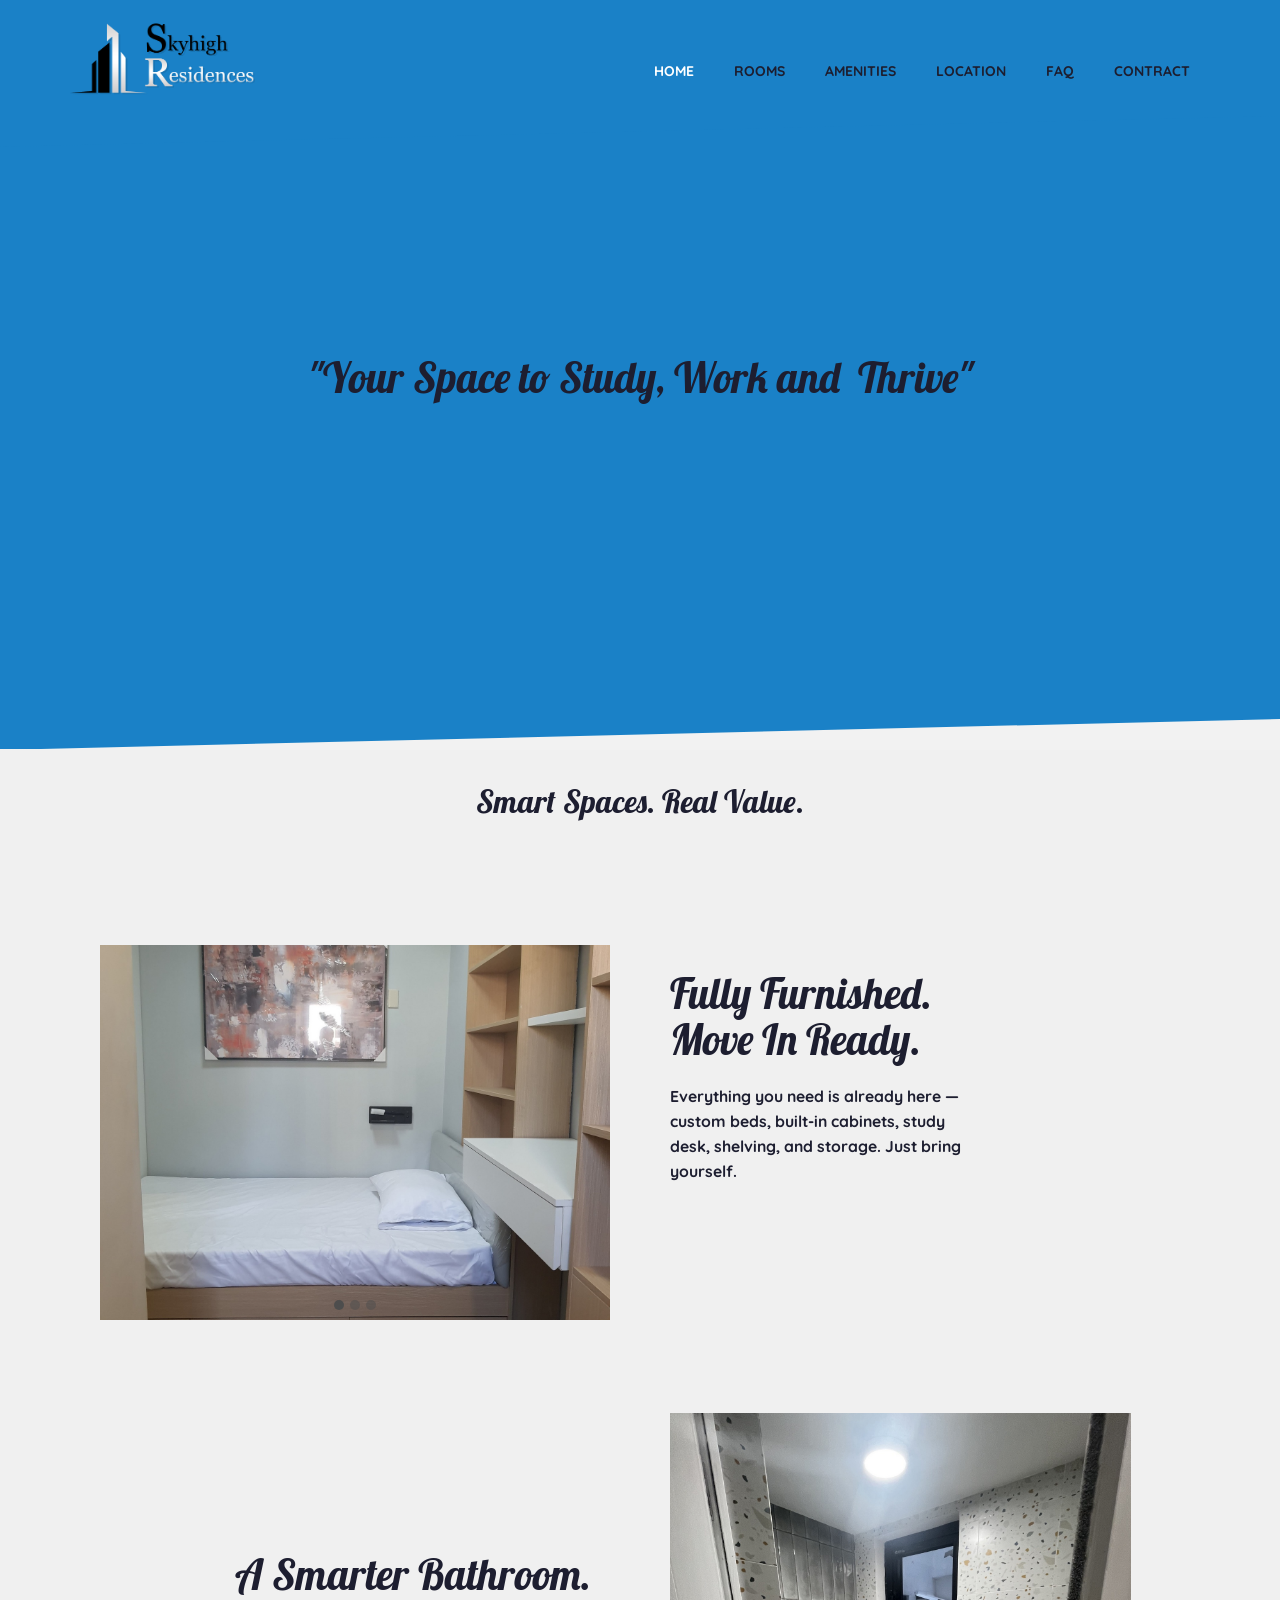
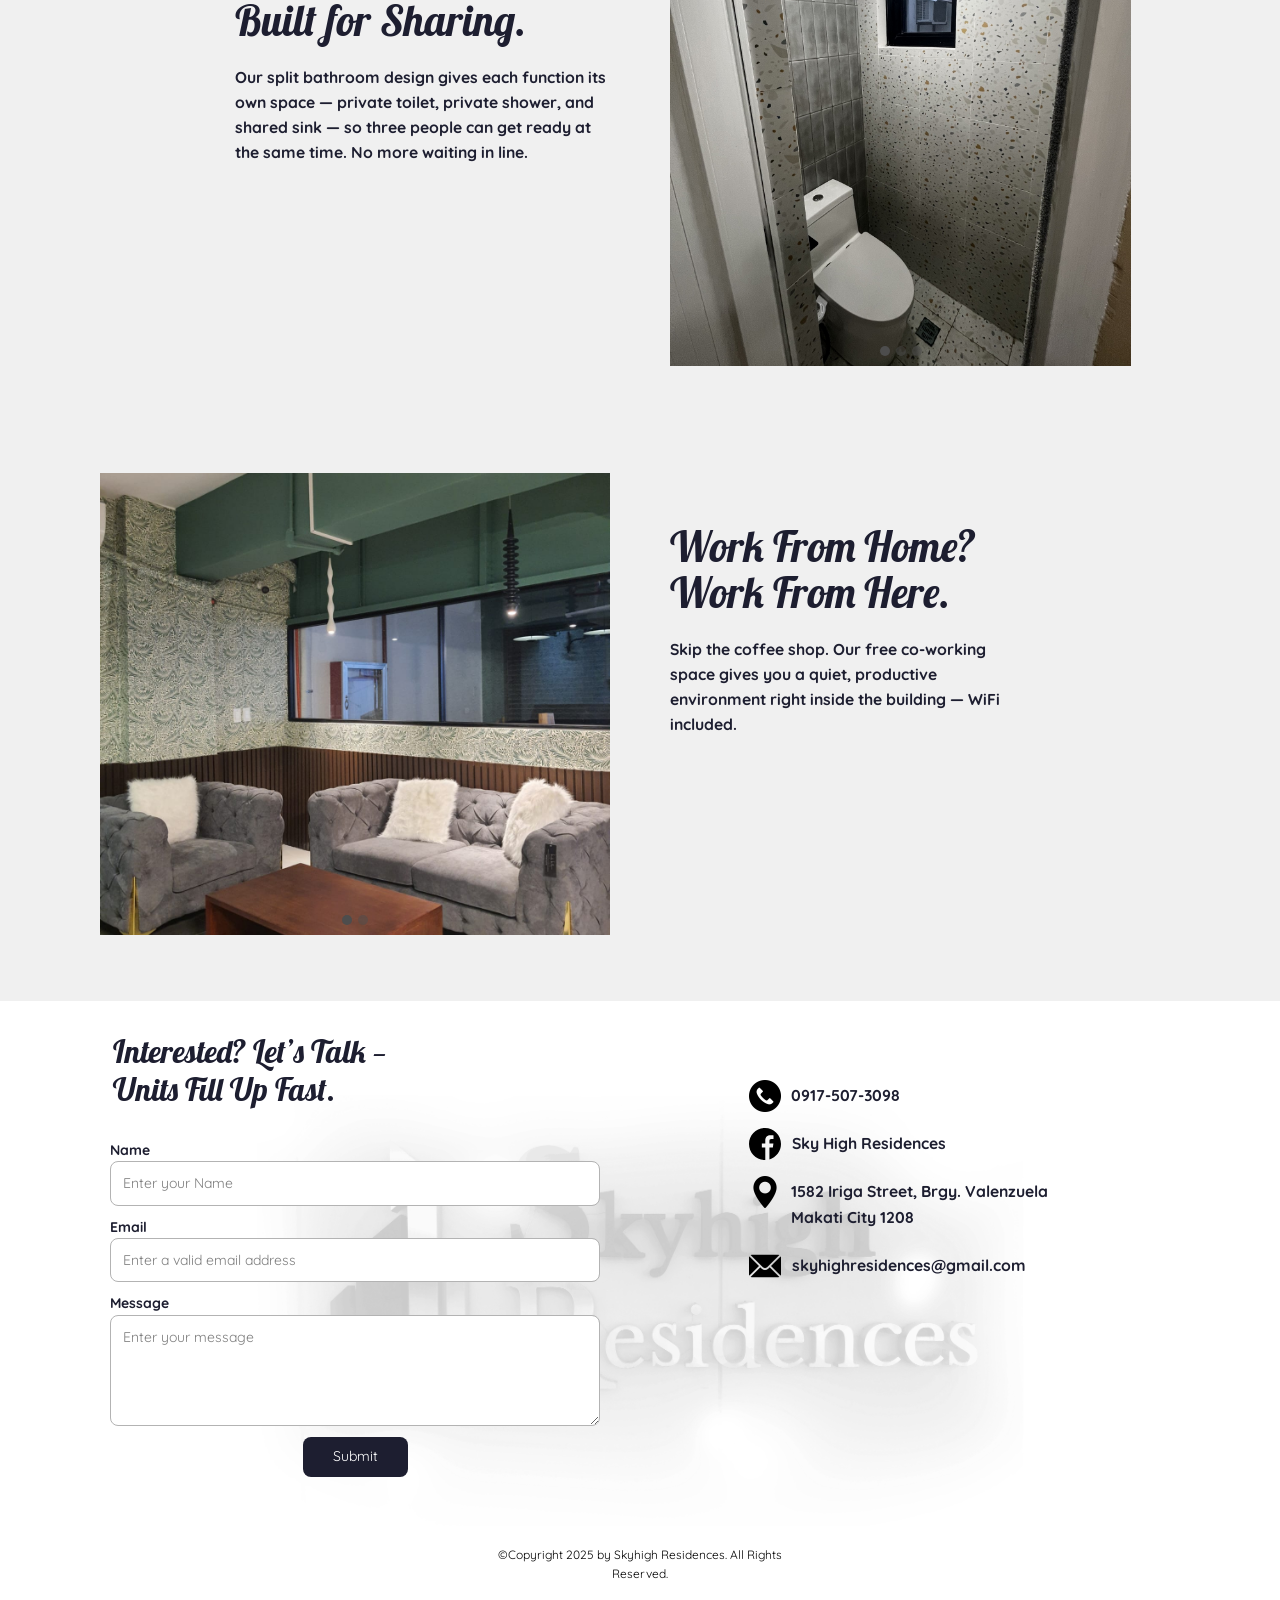
==== commit 2c2572f0: "Updated hero image and other changes" ====
--- a/index.html
+++ b/index.html
@@ -281,7 +281,7 @@
     };
     </script>
 <meta data-intl-tel-input-cdn-path="intlTelInput/"></head>
-  <body data-home-page="Home.html" data-home-page-title="Home" data-path-to-root="./" data-include-products="false" class="u-body u-clearfix u-xl-mode" data-lang="en"><header class="u-border-1 u-border-no-left u-border-no-right u-border-no-top u-border-palette-1-base u-clearfix u-custom-color-1 u-header u-header" id="header"><div class="u-clearfix u-sheet u-valign-middle-lg u-valign-middle-sm u-sheet-1">
+  <body data-home-page="Home.html" data-home-page-title="Home" data-path-to-root="./" data-include-products="false" class="u-body u-clearfix u-xl-mode" data-lang="en"><header class="u-border-1 u-border-no-left u-border-no-right u-border-no-top u-border-palette-1-base u-clearfix u-header u-palette-1-base" id="header"><div class="u-clearfix u-sheet u-valign-middle-lg u-valign-middle-sm u-sheet-1">
         <nav class="u-menu u-menu-one-level u-menu-open-right u-offcanvas u-menu-1" role="navigation" data-responsive-from="MD">
           <div class="menu-collapse" style="font-size: 1rem; letter-spacing: 0px; font-weight: 700; text-transform: uppercase;">
             <a class="u-button-style u-custom-left-right-menu-spacing u-custom-padding-bottom u-custom-text-active-color u-custom-text-color u-custom-text-hover-color u-custom-top-bottom-menu-spacing u-hamburger-link u-nav-link u-text-active-palette-1-base u-text-hover-palette-2-base" href="#" tabindex="-1" aria-label="Open menu" aria-controls="b47b">
@@ -323,29 +323,28 @@
                     }
                 }</style>
         </nav>
-        <a href="#" class="u-align-left-xs u-image u-logo u-image-1" data-image-width="1848" data-image-height="900">
-          <img src="images/SkyHighResidencesLogo.png" class="u-logo-image u-logo-image-1">
+        <a href="./" data-page-id="355610374" class="u-align-left-xs u-image u-logo u-image-1" data-image-width="1848" data-image-height="900">
+          <img src="images/SkyHighResidencesLogo.png" class="u-logo-image u-logo-image-1" title="Home">
         </a>
       </div></header>
-    <section class="u-carousel u-carousel-fade u-slide u-block-d536-1" id="carousel-d8ad" data-interval="5000" data-u-ride="carousel">
-      <ol class="u-absolute-hcenter u-carousel-indicators u-block-d536-2">
-        <li data-u-target="#carousel-d8ad" class="u-active u-grey-30 u-shape-circle" style="width: 10px; height: 10px;" data-u-slide-to="0"></li>
-        <li data-u-target="#carousel-d8ad" class="u-grey-30 u-shape-circle" style="width: 10px; height: 10px;" data-u-slide-to="1"></li>
-      </ol>
-      <div class="u-carousel-inner" role="listbox">
-        <div class="u-active u-carousel-item u-clearfix u-image u-section-1-1" data-image-width="1920" data-image-height="898">
-          <h3 class="u-align-center u-text u-text-1"> "Your Space to Study, Work and&nbsp; Thrive"</h3>
+    <section class="u-clearfix u-palette-1-base u-uploaded-video u-valign-middle-xs u-video u-section-1" id="block-15">
+      <div class="u-background-video u-expanded u-video-contain" style="">
+        <div class="embed-responsive">
+          <video class="embed-responsive-item" data-autoplay="1" loop="" muted="1" autoplay="autoplay" playsinline="">
+            <source src="files/SkyHighResidencesVideo_Edited_720.mp4" type="video/mp4">
+            <p>Your browser does not support HTML5 video.</p>
+          </video>
         </div>
-        <div class="u-carousel-item u-clearfix u-image u-section-1-2" data-image-width="3840" data-image-height="2160"></div>
       </div>
-      <a class="u-absolute-vcenter u-carousel-control u-carousel-control-prev u-hidden u-text-grey-30 u-block-d536-3" href="#carousel-d8ad" role="button" data-u-slide="prev"><span aria-hidden="true">
-          <svg class="u-svg-link" viewBox="0 0 477.175 477.175"><path d="M145.188,238.575l215.5-215.5c5.3-5.3,5.3-13.8,0-19.1s-13.8-5.3-19.1,0l-225.1,225.1c-5.3,5.3-5.3,13.8,0,19.1l225.1,225
-                    c2.6,2.6,6.1,4,9.5,4s6.9-1.3,9.5-4c5.3-5.3,5.3-13.8,0-19.1L145.188,238.575z"></path></svg></span><span class="sr-only">Previous</span>
-      </a>
-      <a class="u-absolute-vcenter u-carousel-control u-carousel-control-next u-hidden u-text-grey-30 u-block-d536-4" href="#carousel-d8ad" role="button" data-u-slide="next"><span aria-hidden="true">
-          <svg class="u-svg-link" viewBox="0 0 477.175 477.175"><path d="M360.731,229.075l-225.1-225.1c-5.3-5.3-13.8-5.3-19.1,0s-5.3,13.8,0,19.1l215.5,215.5l-215.5,215.5
-                    c-5.3,5.3-5.3,13.8,0,19.1c2.6,2.6,6.1,4,9.5,4c3.4,0,6.9-1.3,9.5-4l225.1-225.1C365.931,242.875,365.931,234.275,360.731,229.075z"></path></svg></span><span class="sr-only">Next</span>
-      </a>
+      <div class="u-expanded-width u-flip-vertical u-shape u-shape-svg u-text-palette-1-base u-shape-1">
+        <svg class="u-svg-link" preserveAspectRatio="none" viewBox="0 0 160 160" style=""><use xlink:href="#svg-08e1"></use></svg>
+        <svg class="u-svg-content" viewBox="0 0 160 160" x="0px" y="0px" id="svg-08e1"><path d="M160,160H0V0L160,160z"></path></svg>
+      </div>
+      <h2 class="u-align-center u-text u-text-palette-4-base u-text-1"> "Your Space to Study, Work and&nbsp; Thrive"</h2>
+      <div class="u-expanded-width u-flip-horizontal u-shape u-shape-svg u-text-grey-5 u-shape-2">
+        <svg class="u-svg-link" preserveAspectRatio="none" viewBox="0 0 160 160" style=""><use xlink:href="#svg-609a"></use></svg>
+        <svg class="u-svg-content" viewBox="0 0 160 160" x="0px" y="0px" id="svg-609a"><path d="M160,160H0V0L160,160z"></path></svg>
+      </div>
     </section>
     <section class="u-clearfix u-section-2" id="block-4">
       <div class="u-clearfix u-sheet u-valign-middle-xl u-sheet-1">
@@ -353,17 +352,17 @@
       </div>
     </section>
     <section class="u-clearfix u-section-3" id="block-8">
-      <div class="u-clearfix u-sheet u-valign-top-xs u-sheet-1">
+      <div class="u-clearfix u-sheet u-sheet-1">
         <div class="data-layout-selected u-clearfix u-expanded-width u-layout-wrap u-layout-wrap-1">
           <div class="u-layout">
             <div class="u-layout-row">
               <div class="u-container-style u-layout-cell u-size-30 u-layout-cell-1">
                 <div class="u-container-layout u-container-layout-1">
-                  <div class="u-carousel u-expanded-width u-gallery u-gallery-slider u-layout-carousel u-lightbox u-no-transition u-show-text-none u-gallery-1" data-interval="5000" data-u-ride="carousel" id="carousel-f7ed">
+                  <div class="u-carousel u-expanded-width u-gallery u-gallery-slider u-layout-carousel u-lightbox u-no-transition u-show-text-none u-gallery-1" data-interval="5000" data-u-ride="carousel" id="carousel-e185">
                     <ol class="u-absolute-hcenter u-carousel-indicators u-carousel-indicators-1">
-                      <li data-u-target="#carousel-f7ed" data-u-slide-to="0" class="u-active u-grey-70 u-shape-circle" style="width: 10px; height: 10px;"></li>
-                      <li data-u-target="#carousel-f7ed" data-u-slide-to="1" class="u-grey-70 u-shape-circle" style="width: 10px; height: 10px;"></li>
-                      <li data-u-target="#carousel-f7ed" data-u-slide-to="2" class="u-grey-70 u-shape-circle" style="width: 10px; height: 10px;"></li>
+                      <li data-u-target="#carousel-e185" data-u-slide-to="0" class="u-active u-grey-70 u-shape-circle" style="width: 10px; height: 10px;"></li>
+                      <li data-u-target="#carousel-e185" data-u-slide-to="1" class="u-grey-70 u-shape-circle" style="width: 10px; height: 10px;"></li>
+                      <li data-u-target="#carousel-e185" data-u-slide-to="2" class="u-grey-70 u-shape-circle" style="width: 10px; height: 10px;"></li>
                     </ol>
                     <div class="u-carousel-inner u-gallery-inner u-gallery-inner-1" role="listbox">
                       <div class="u-active u-carousel-item u-gallery-item u-carousel-item-1">
@@ -391,12 +390,12 @@
                         <div class="u-align-center u-over-slide u-shading u-valign-bottom-xl u-over-slide-3"></div>
                         <style data-mode="XL" data-visited="true"></style>
                         <style data-mode="LG"></style>
-                        <style data-mode="MD"></style>
+                        <style data-mode="MD" data-visited="true"></style>
                         <style data-mode="SM"></style>
                         <style data-mode="XS" data-visited="true"></style>
                       </div>
                     </div>
-                    <a class="u-absolute-vcenter u-carousel-control u-carousel-control-prev u-grey-70 u-icon-circle u-opacity u-opacity-70 u-spacing-10 u-text-white u-carousel-control-1" href="#carousel-f7ed" role="button" data-u-slide="prev"><span aria-hidden="true">
+                    <a class="u-absolute-vcenter u-carousel-control u-carousel-control-prev u-grey-70 u-hidden u-icon-circle u-opacity u-opacity-70 u-spacing-10 u-text-white u-carousel-control-1" href="#carousel-e185" role="button" data-u-slide="prev"><span aria-hidden="true">
                         <svg viewBox="0 0 451.847 451.847"><path d="M97.141,225.92c0-8.095,3.091-16.192,9.259-22.366L300.689,9.27c12.359-12.359,32.397-12.359,44.751,0
 c12.354,12.354,12.354,32.388,0,44.748L173.525,225.92l171.903,171.909c12.354,12.354,12.354,32.391,0,44.744
 c-12.354,12.365-32.386,12.365-44.745,0l-194.29-194.281C100.226,242.115,97.141,234.018,97.141,225.92z"></path></svg></span><span class="sr-only">
@@ -404,7 +403,7 @@
 c12.354,12.354,12.354,32.388,0,44.748L173.525,225.92l171.903,171.909c12.354,12.354,12.354,32.391,0,44.744
 c-12.354,12.365-32.386,12.365-44.745,0l-194.29-194.281C100.226,242.115,97.141,234.018,97.141,225.92z"></path></svg></span>
                     </a>
-                    <a class="u-absolute-vcenter u-carousel-control u-carousel-control-next u-grey-70 u-icon-circle u-opacity u-opacity-70 u-spacing-10 u-text-white u-carousel-control-2" href="#carousel-f7ed" role="button" data-u-slide="next"><span aria-hidden="true">
+                    <a class="u-absolute-vcenter u-carousel-control u-carousel-control-next u-grey-70 u-hidden u-icon-circle u-opacity u-opacity-70 u-spacing-10 u-text-white u-carousel-control-2" href="#carousel-e185" role="button" data-u-slide="next"><span aria-hidden="true">
                         <svg viewBox="0 0 451.846 451.847"><path d="M345.441,248.292L151.154,442.573c-12.359,12.365-32.397,12.365-44.75,0c-12.354-12.354-12.354-32.391,0-44.744
 L278.318,225.92L106.409,54.017c-12.354-12.359-12.354-32.394,0-44.748c12.354-12.359,32.391-12.359,44.75,0l194.287,194.284
 c6.177,6.18,9.262,14.271,9.262,22.366C354.708,234.018,351.617,242.115,345.441,248.292z"></path></svg></span><span class="sr-only">
@@ -439,11 +438,11 @@
               </div>
               <div class="u-container-style u-layout-cell u-radius u-shape-round u-size-30 u-layout-cell-2">
                 <div class="u-container-layout u-container-layout-2">
-                  <div class="u-carousel u-expanded-width-xs u-gallery u-gallery-slider u-layout-carousel u-lightbox u-no-transition u-show-text-none u-gallery-1" data-interval="5000" data-u-ride="carousel" id="carousel-c05f">
+                  <div class="u-carousel u-expanded-width-xs u-gallery u-gallery-slider u-layout-carousel u-lightbox u-no-transition u-show-text-none u-gallery-1" data-interval="5000" data-u-ride="carousel" id="carousel-2d4a">
                     <ol class="u-absolute-hcenter u-carousel-indicators u-carousel-indicators-1">
-                      <li data-u-target="#carousel-c05f" data-u-slide-to="0" class="u-active u-grey-70 u-shape-circle" style="width: 10px; height: 10px;"></li>
-                      <li data-u-target="#carousel-c05f" data-u-slide-to="1" class="u-grey-70 u-shape-circle" style="width: 10px; height: 10px;"></li>
-                      <li data-u-target="#carousel-c05f" data-u-slide-to="2" class="u-grey-70 u-shape-circle" style="width: 10px; height: 10px;"></li>
+                      <li data-u-target="#carousel-2d4a" data-u-slide-to="0" class="u-active u-grey-70 u-shape-circle" style="width: 10px; height: 10px;"></li>
+                      <li data-u-target="#carousel-2d4a" data-u-slide-to="1" class="u-grey-70 u-shape-circle" style="width: 10px; height: 10px;"></li>
+                      <li data-u-target="#carousel-2d4a" data-u-slide-to="2" class="u-grey-70 u-shape-circle" style="width: 10px; height: 10px;"></li>
                     </ol>
                     <div class="u-carousel-inner u-gallery-inner u-gallery-inner-1" role="listbox">
                       <div class="u-active u-carousel-item u-gallery-item u-carousel-item-1">
@@ -478,7 +477,7 @@
                         <style data-mode="XS" data-visited="true"></style>
                       </div>
                     </div>
-                    <a class="u-absolute-vcenter u-carousel-control u-carousel-control-prev u-grey-70 u-icon-circle u-opacity u-opacity-70 u-spacing-10 u-text-white u-carousel-control-1" href="#carousel-c05f" role="button" data-u-slide="prev"><span aria-hidden="true">
+                    <a class="u-absolute-vcenter u-carousel-control u-carousel-control-prev u-grey-70 u-hidden u-icon-circle u-opacity u-opacity-70 u-spacing-10 u-text-white u-carousel-control-1" href="#carousel-2d4a" role="button" data-u-slide="prev"><span aria-hidden="true">
                         <svg viewBox="0 0 451.847 451.847"><path d="M97.141,225.92c0-8.095,3.091-16.192,9.259-22.366L300.689,9.27c12.359-12.359,32.397-12.359,44.751,0
 c12.354,12.354,12.354,32.388,0,44.748L173.525,225.92l171.903,171.909c12.354,12.354,12.354,32.391,0,44.744
 c-12.354,12.365-32.386,12.365-44.745,0l-194.29-194.281C100.226,242.115,97.141,234.018,97.141,225.92z"></path></svg></span><span class="sr-only">
@@ -486,7 +485,7 @@
 c12.354,12.354,12.354,32.388,0,44.748L173.525,225.92l171.903,171.909c12.354,12.354,12.354,32.391,0,44.744
 c-12.354,12.365-32.386,12.365-44.745,0l-194.29-194.281C100.226,242.115,97.141,234.018,97.141,225.92z"></path></svg></span>
                     </a>
-                    <a class="u-absolute-vcenter u-carousel-control u-carousel-control-next u-grey-70 u-icon-circle u-opacity u-opacity-70 u-spacing-10 u-text-white u-carousel-control-2" href="#carousel-c05f" role="button" data-u-slide="next"><span aria-hidden="true">
+                    <a class="u-absolute-vcenter u-carousel-control u-carousel-control-next u-grey-70 u-hidden u-icon-circle u-opacity u-opacity-70 u-spacing-10 u-text-white u-carousel-control-2" href="#carousel-2d4a" role="button" data-u-slide="next"><span aria-hidden="true">
                         <svg viewBox="0 0 451.846 451.847"><path d="M345.441,248.292L151.154,442.573c-12.359,12.365-32.397,12.365-44.75,0c-12.354-12.354-12.354-32.391,0-44.744
 L278.318,225.92L106.409,54.017c-12.354-12.359-12.354-32.394,0-44.748c12.354-12.359,32.391-12.359,44.75,0l194.287,194.284
 c6.177,6.18,9.262,14.271,9.262,22.366C354.708,234.018,351.617,242.115,345.441,248.292z"></path></svg></span><span class="sr-only">
@@ -509,10 +508,10 @@
             <div class="u-layout-row">
               <div class="u-container-style u-layout-cell u-size-30 u-layout-cell-1">
                 <div class="u-container-layout u-container-layout-1">
-                  <div class="u-carousel u-expanded-width u-gallery u-gallery-slider u-layout-carousel u-lightbox u-no-transition u-show-text-none u-gallery-1" data-interval="5000" data-u-ride="carousel" id="carousel-7e96">
+                  <div class="u-carousel u-expanded-width u-gallery u-gallery-slider u-layout-carousel u-lightbox u-no-transition u-show-text-none u-gallery-1" data-interval="5000" data-u-ride="carousel" id="carousel-6b0b">
                     <ol class="u-absolute-hcenter u-carousel-indicators u-carousel-indicators-1">
-                      <li data-u-target="#carousel-7e96" data-u-slide-to="0" class="u-active u-grey-70 u-shape-circle" style="width: 10px; height: 10px;"></li>
-                      <li data-u-target="#carousel-7e96" data-u-slide-to="1" class="u-grey-70 u-shape-circle" style="width: 10px; height: 10px;"></li>
+                      <li data-u-target="#carousel-6b0b" data-u-slide-to="0" class="u-active u-grey-70 u-shape-circle" style="width: 10px; height: 10px;"></li>
+                      <li data-u-target="#carousel-6b0b" data-u-slide-to="1" class="u-grey-70 u-shape-circle" style="width: 10px; height: 10px;"></li>
                     </ol>
                     <div class="u-carousel-inner u-gallery-inner u-gallery-inner-1" role="listbox">
                       <div class="u-active u-carousel-item u-gallery-item u-carousel-item-1">
@@ -536,7 +535,7 @@
                         <style data-mode="XS" data-visited="true"></style>
                       </div>
                     </div>
-                    <a class="u-absolute-vcenter u-carousel-control u-carousel-control-prev u-grey-70 u-icon-circle u-opacity u-opacity-70 u-spacing-10 u-text-white u-carousel-control-1" href="#carousel-7e96" role="button" data-u-slide="prev"><span aria-hidden="true">
+                    <a class="u-absolute-vcenter u-carousel-control u-carousel-control-prev u-grey-70 u-hidden u-icon-circle u-opacity u-opacity-70 u-spacing-10 u-text-white u-carousel-control-1" href="#carousel-6b0b" role="button" data-u-slide="prev"><span aria-hidden="true">
                         <svg viewBox="0 0 451.847 451.847"><path d="M97.141,225.92c0-8.095,3.091-16.192,9.259-22.366L300.689,9.27c12.359-12.359,32.397-12.359,44.751,0
 c12.354,12.354,12.354,32.388,0,44.748L173.525,225.92l171.903,171.909c12.354,12.354,12.354,32.391,0,44.744
 c-12.354,12.365-32.386,12.365-44.745,0l-194.29-194.281C100.226,242.115,97.141,234.018,97.141,225.92z"></path></svg></span><span class="sr-only">
@@ -544,7 +543,7 @@
 c12.354,12.354,12.354,32.388,0,44.748L173.525,225.92l171.903,171.909c12.354,12.354,12.354,32.391,0,44.744
 c-12.354,12.365-32.386,12.365-44.745,0l-194.29-194.281C100.226,242.115,97.141,234.018,97.141,225.92z"></path></svg></span>
                     </a>
-                    <a class="u-absolute-vcenter u-carousel-control u-carousel-control-next u-grey-70 u-icon-circle u-opacity u-opacity-70 u-spacing-10 u-text-white u-carousel-control-2" href="#carousel-7e96" role="button" data-u-slide="next"><span aria-hidden="true">
+                    <a class="u-absolute-vcenter u-carousel-control u-carousel-control-next u-grey-70 u-hidden u-icon-circle u-opacity u-opacity-70 u-spacing-10 u-text-white u-carousel-control-2" href="#carousel-6b0b" role="button" data-u-slide="next"><span aria-hidden="true">
                         <svg viewBox="0 0 451.846 451.847"><path d="M345.441,248.292L151.154,442.573c-12.359,12.365-32.397,12.365-44.75,0c-12.354-12.354-12.354-32.391,0-44.744
 L278.318,225.92L106.409,54.017c-12.354-12.359-12.354-32.394,0-44.748c12.354-12.359,32.391-12.359,44.75,0l194.287,194.284
 c6.177,6.18,9.262,14.271,9.262,22.366C354.708,234.018,351.617,242.115,345.441,248.292z"></path></svg></span><span class="sr-only">
@@ -570,7 +569,7 @@
     
     
     <footer class="u-align-center u-clearfix u-container-align-center u-container-align-center-lg u-container-align-center-xl u-footer u-gradient u-image u-footer" id="footer" data-image-width="4000" data-image-height="2250"><div class="u-clearfix u-sheet u-valign-top-xs u-sheet-1">
-        <div class="data-layout-selected u-align-center-md u-align-center-sm u-align-center-xs u-clearfix u-expanded-width-lg u-expanded-width-xl u-expanded-width-xs u-gutter-0 u-layout-wrap u-layout-wrap-1">
+        <div class="data-layout-selected u-clearfix u-expanded-width u-gutter-0 u-layout-wrap u-layout-wrap-1">
           <div class="u-layout">
             <div class="u-layout-row">
               <div class="u-size-30" style="min-height: 0px;">
@@ -609,7 +608,7 @@
               </div>
               <div class="u-size-30" style="min-height: 0px;">
                 <div class="u-layout-col">
-                  <div class="u-container-align-center-xs u-container-style u-layout-cell u-size-60 u-layout-cell-2">
+                  <div class="u-container-style u-layout-cell u-size-60 u-layout-cell-2">
                     <div class="u-container-layout u-container-layout-2">
                       <div class="custom-expanded u-clearfix u-group-elements u-group-elements-1">
                         <div class="u-social-icons u-social-icons-1">
@@ -654,9 +653,8 @@
             </div>
           </div>
         </div>
-        <p class="u-align-center-xs u-text u-text-black u-white u-text-6"> ©Copyright 2025 by Skyhigh Residences. All Rights Reserved.</p>
+        <p class="u-text u-text-black u-white u-text-6"> ©Copyright 2025 by Skyhigh Residences. All Rights Reserved.</p>
       </div></footer>
-    <section class="u-backlink u-clearfix u-grey-80"> This website was created with <a href="https://nicepage.com">Nicepage</a>
-    </section>
+   
   
 </body></html>
--- a/nicepage.css
+++ b/nicepage.css
@@ -46486,10 +46486,6 @@
 
 
 /*end-variables sitestylecss*/
- .u-header {
-  background-image: none;
-}
-
 .u-header .u-sheet-1 {
   min-height: 112px;
 }
@@ -46800,19 +46796,11 @@
 
   .u-footer .u-text-6 {
     width: 340px;
-    margin-top: 20px;
-    margin-bottom: 20px;
   }
 }
 @media (max-width: 991px) {
-  .u-footer .u-layout-wrap-1 {
-    width: 778px;
-    margin-right: 0;
-    margin-left: -7px;
-  }
-
   .u-footer .u-layout-cell-1 {
-    min-height: 532px;
+    min-height: 100px;
   }
 
   .u-footer .u-text-1 {
@@ -46848,24 +46836,10 @@
   .u-footer .u-group-elements-4 {
     margin-left: 4px;
   }
-
-  .u-footer .u-text-6 {
-    margin-top: 20px;
-    margin-bottom: 21px;
-  }
 }
 @media (max-width: 767px) {
   .u-footer .u-sheet-1 {
     min-height: 112px;
-  }
-
-  .u-footer .u-layout-wrap-1 {
-    width: 540px;
-    margin-left: 0;
-  }
-
-  .u-footer .u-layout-cell-1 {
-    min-height: 100px;
   }
 
   .u-footer .u-container-layout-1 {
@@ -46880,21 +46854,10 @@
   .u-footer .u-container-layout-2 {
     padding-right: 10px;
   }
-
-  .u-footer .u-text-6 {
-    margin-top: 165px;
-    margin-bottom: 0;
-  }
 }
 @media (max-width: 575px) {
   .u-footer .u-sheet-1 {
     min-height: 896px;
-  }
-
-  .u-footer .u-layout-wrap-1 {
-    margin-right: initial;
-    margin-left: initial;
-    width: auto;
   }
 
   .u-footer .u-layout-cell-1 {
@@ -46908,6 +46871,7 @@
 
   .u-footer .u-layout-cell-2 {
     min-height: 266px;
+    width: auto;
   }
 
   .u-footer .u-container-layout-2 {
@@ -46942,12 +46906,6 @@
     margin-top: 26px;
     margin-left: auto;
   }
-
-  .u-footer .u-text-6 {
-    width: 237px;
-    margin-top: -51px;
-    margin-bottom: 33px;
-  }
 }
 
  /*begin-variables base-font-size*/ 
--- a/index.css
+++ b/index.css
@@ -1,98 +1,65 @@
-.u-block-d536-2 {
-  position: absolute;
-  bottom: 10px;
-}
-
-.u-block-d536-3 {
-  position: absolute;
-  left: 0;
-}
-
-.u-block-d536-4 {
-  position: absolute;
-  right: 0;
-}
-
- .u-section-1-1 {
-  filter: none;
-  background-image: url("images/banner2_optimized.jpg");
-  background-position: 50% 50%;
-  min-height: 776px;
-}
-
-.u-section-1-1 .u-text-1 {
+ .u-section-1 {
+  min-height: 632px;
+}
+
+.u-section-1 .u-shape-1 {
+  height: 31px;
+  transform-origin: center center;
+  margin-top: -1px;
+  margin-bottom: 0;
+  transform: scaleY(-1);
+}
+
+.u-section-1 .u-text-1 {
   width: 669px;
-  margin: 70px auto 60px;
+  margin: 208px auto 0;
+}
+
+.u-section-1 .u-shape-2 {
+  height: 31px;
+  transform-origin: center center;
+  margin-top: 318px;
+  margin-bottom: -1px;
+  transform: scaleX(-1);
 }
 
 @media (max-width: 1199px) {
-   .u-section-1-1 {
-    min-height: 640px;
-  }
-}
-
-@media (max-width: 991px) {
-   .u-section-1-1 {
-    min-height: 490px;
-  }
-
-  .u-section-1-1 .u-text-1 {
-    width: auto;
-    margin-top: 36px;
-    margin-left: 76px;
-    margin-right: 76px;
+  .u-section-1 .u-shape-1 {
+    margin-top: 0;
+  }
+
+  .u-section-1 .u-text-1 {
+    margin-top: 207px;
   }
 }
 
 @media (max-width: 767px) {
-   .u-section-1-1 {
-    min-height: 368px;
-  }
-
-  .u-section-1-1 .u-text-1 {
-    margin-left: 0;
-    margin-right: 0;
+  .u-section-1 .u-shape-1 {
+    margin-top: -11px;
+  }
+
+  .u-section-1 .u-text-1 {
+    width: 540px;
+    margin-top: 218px;
   }
 }
 
 @media (max-width: 575px) {
-   .u-section-1-1 {
-    min-height: 232px;
-  }
-
-  .u-section-1-1 .u-text-1 {
-    margin-top: 15px;
-  }
-}
-
- .u-section-1-2 {
-  filter: none;
-  background-image: url("images/vlcsnap-2025-04-11-10h41m09s717.png");
-  background-position: 50% 50%;
-  min-height: 776px;
-}
-
-@media (max-width: 1199px) {
-   .u-section-1-2 {
-    min-height: 640px;
-  }
-}
-
-@media (max-width: 991px) {
-   .u-section-1-2 {
-    min-height: 490px;
-  }
-}
-
-@media (max-width: 767px) {
-   .u-section-1-2 {
-    min-height: 368px;
-  }
-}
-
-@media (max-width: 575px) {
-   .u-section-1-2 {
-    min-height: 232px;
+   .u-section-1 {
+    min-height: 643px;
+  }
+
+  .u-section-1 .u-shape-1 {
+    margin-top: 0;
+  }
+
+  .u-section-1 .u-text-1 {
+    width: 340px;
+    margin-top: 208px;
+  }
+
+  .u-section-1 .u-shape-2 {
+    margin-bottom: 0;
   }
 }.u-section-2 .u-sheet-1 {
   min-height: 106px;
@@ -249,7 +216,11 @@
 
 @media (max-width: 991px) {
   .u-section-3 .u-sheet-1 {
-    min-height: 65px;
+    min-height: 495px;
+  }
+
+  .u-section-3 .u-layout-wrap-1 {
+    margin-top: 0;
   }
 
   .u-section-3 .u-layout-cell-1 {
@@ -279,7 +250,11 @@
 
 @media (max-width: 767px) {
   .u-section-3 .u-sheet-1 {
-    min-height: 165px;
+    min-height: 595px;
+  }
+
+  .u-section-3 .u-layout-wrap-1 {
+    position: relative;
   }
 
   .u-section-3 .u-container-layout-1 {
@@ -307,8 +282,8 @@
   }
 
   .u-section-3 .u-layout-wrap-1 {
-    margin-top: 0;
-    margin-bottom: 36px;
+    margin-top: 1px;
+    margin-bottom: 35px;
   }
 
   .u-section-3 .u-carousel-control-1 {
@@ -636,7 +611,7 @@
 }
 
 .u-section-5 .u-container-layout-2 {
-  padding: 30px;
+  padding: 48px 30px 30px;
 }
 
 .u-section-5 .u-text-1 {
@@ -715,6 +690,10 @@
     min-height: 100px;
   }
 
+  .u-section-5 .u-container-layout-2 {
+    padding-top: 30px;
+  }
+
   .u-section-5 .u-text-1 {
     margin-right: 0;
   }
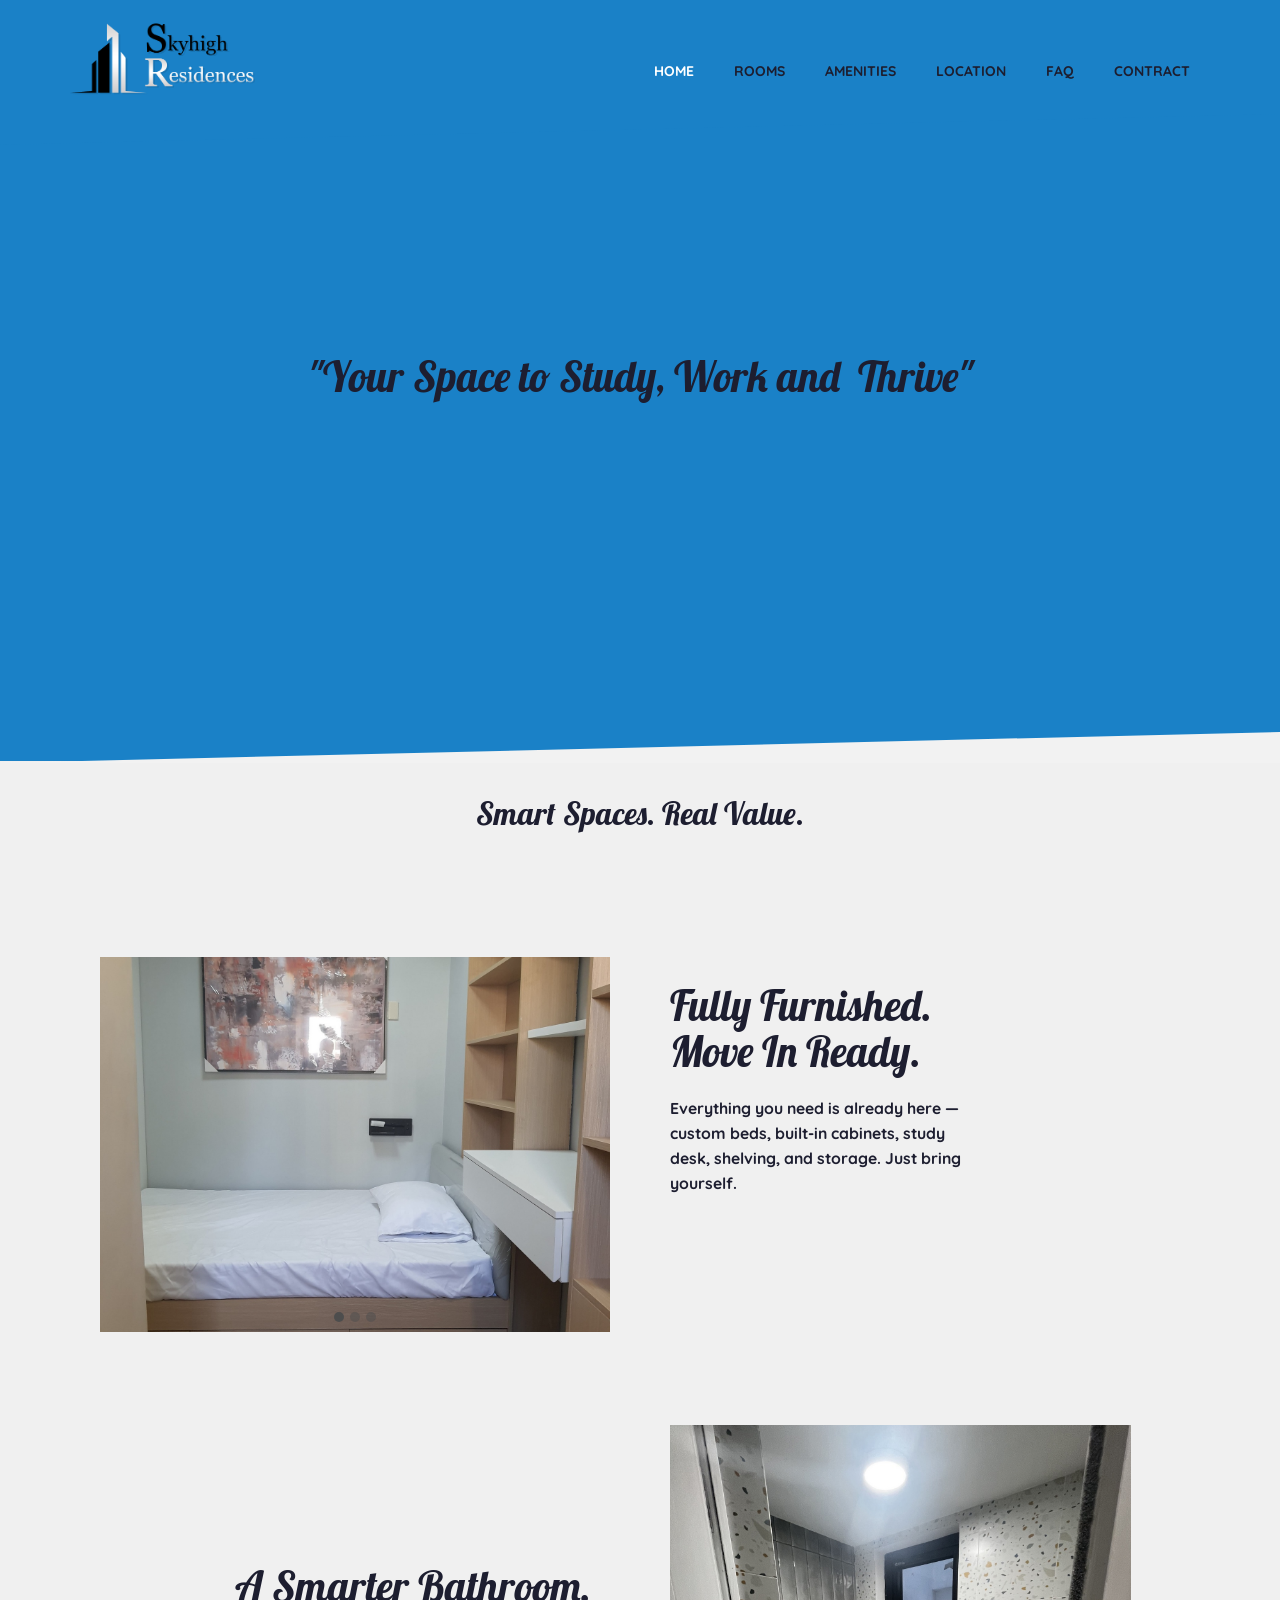
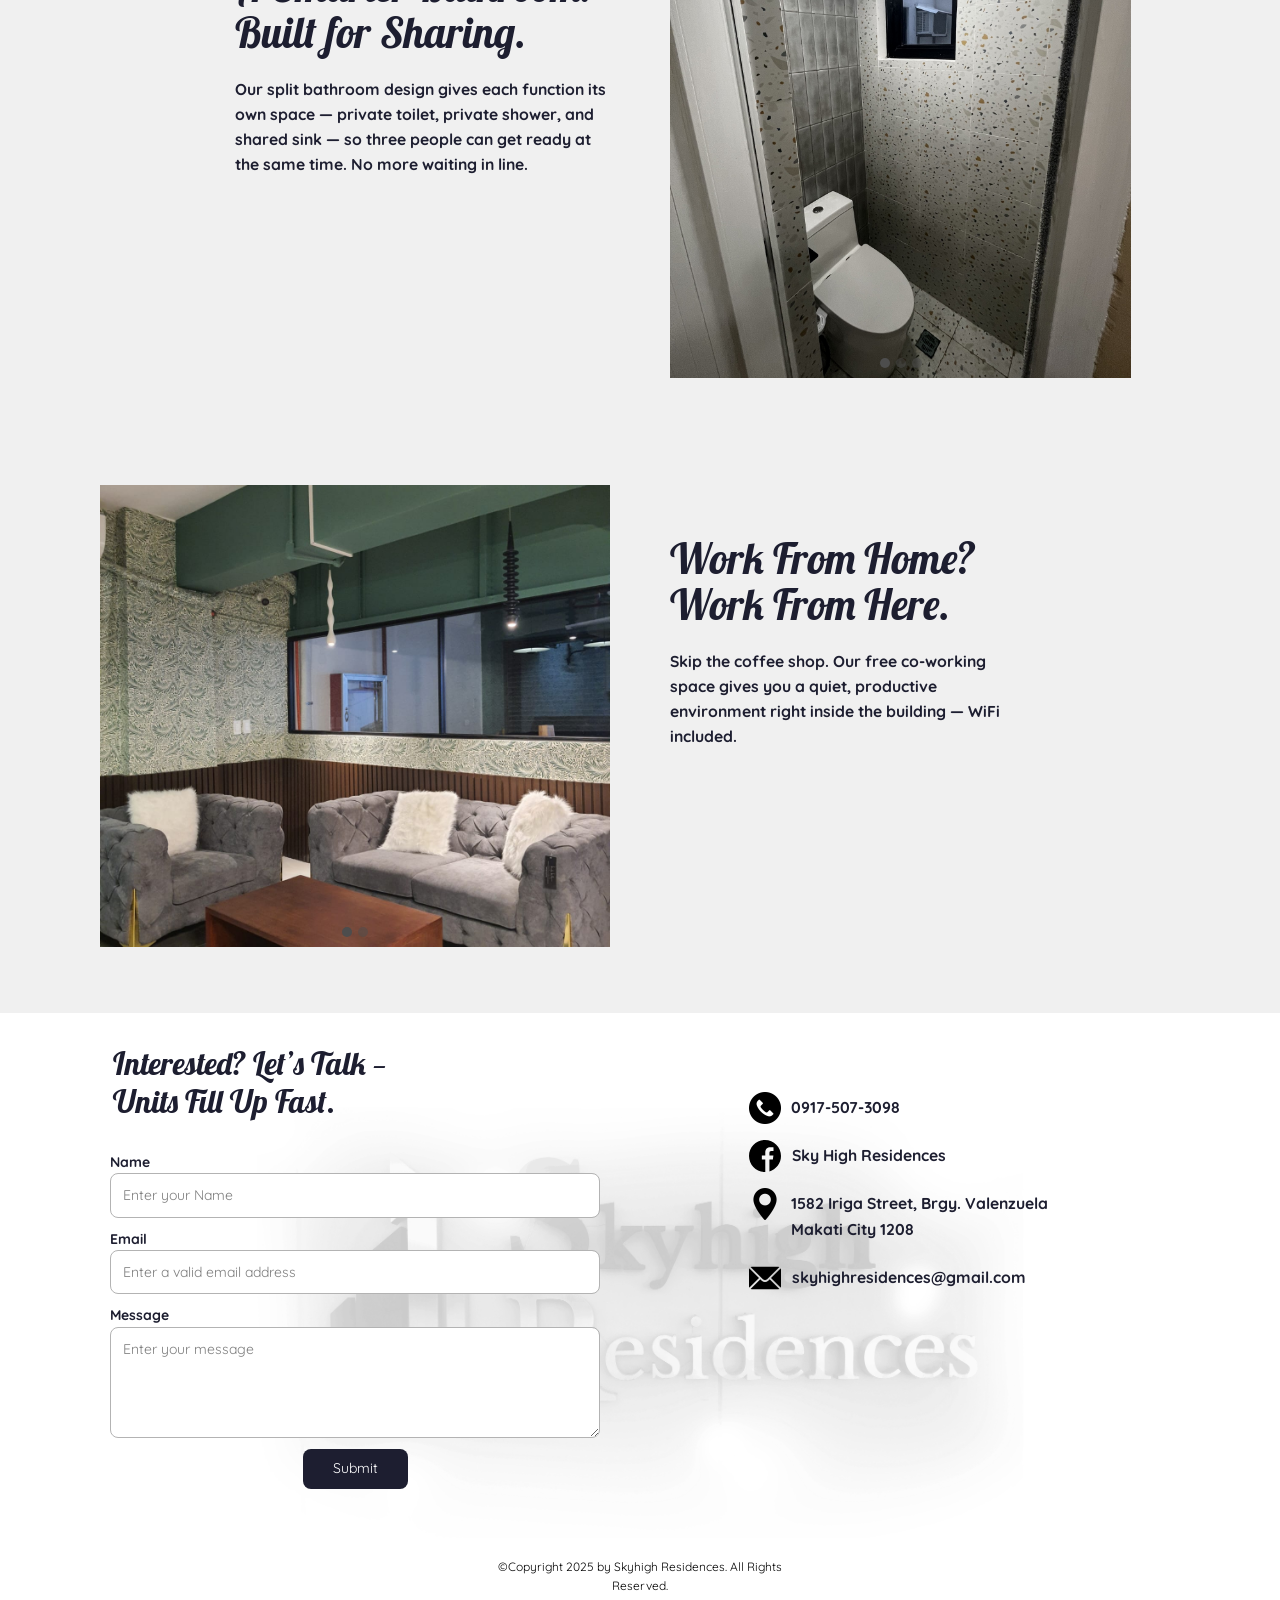
==== commit b69698d7: "Updated hero image and other changes" ====
--- a/index.html
+++ b/index.html
@@ -281,7 +281,7 @@
     };
     </script>
 <meta data-intl-tel-input-cdn-path="intlTelInput/"></head>
-  <body data-home-page="Home.html" data-home-page-title="Home" data-path-to-root="./" data-include-products="false" class="u-body u-clearfix u-xl-mode" data-lang="en"><header class="u-border-1 u-border-no-left u-border-no-right u-border-no-top u-border-palette-1-base u-clearfix u-header u-palette-1-base" id="header"><div class="u-clearfix u-sheet u-valign-middle-lg u-valign-middle-sm u-sheet-1">
+  <body data-home-page="Home.html" data-home-page-title="Home" data-path-to-root="./" data-include-products="false" class="u-body u-clearfix u-xl-mode" data-lang="en"><header class="u-clearfix u-header u-palette-1-base" id="header"><div class="u-clearfix u-sheet u-valign-middle-lg u-valign-middle-sm u-sheet-1">
         <nav class="u-menu u-menu-one-level u-menu-open-right u-offcanvas u-menu-1" role="navigation" data-responsive-from="MD">
           <div class="menu-collapse" style="font-size: 1rem; letter-spacing: 0px; font-weight: 700; text-transform: uppercase;">
             <a class="u-button-style u-custom-left-right-menu-spacing u-custom-padding-bottom u-custom-text-active-color u-custom-text-color u-custom-text-hover-color u-custom-top-bottom-menu-spacing u-hamburger-link u-nav-link u-text-active-palette-1-base u-text-hover-palette-2-base" href="#" tabindex="-1" aria-label="Open menu" aria-controls="b47b">
@@ -327,7 +327,7 @@
           <img src="images/SkyHighResidencesLogo.png" class="u-logo-image u-logo-image-1" title="Home">
         </a>
       </div></header>
-    <section class="u-clearfix u-palette-1-base u-uploaded-video u-valign-middle-xs u-video u-section-1" id="block-15">
+    <section class="u-clearfix u-container-align-center-xs u-palette-1-base u-uploaded-video u-valign-middle-xs u-video u-section-1" id="block-15">
       <div class="u-background-video u-expanded u-video-contain" style="">
         <div class="embed-responsive">
           <video class="embed-responsive-item" data-autoplay="1" loop="" muted="1" autoplay="autoplay" playsinline="">
@@ -655,6 +655,6 @@
         </div>
         <p class="u-text u-text-black u-white u-text-6"> ©Copyright 2025 by Skyhigh Residences. All Rights Reserved.</p>
       </div></footer>
-   
+
   
 </body></html>
--- a/index.css
+++ b/index.css
@@ -1,25 +1,25 @@
  .u-section-1 {
-  min-height: 632px;
+  min-height: 645px;
 }
 
 .u-section-1 .u-shape-1 {
   height: 31px;
   transform-origin: center center;
-  margin-top: -1px;
+  margin-top: -2px;
   margin-bottom: 0;
   transform: scaleY(-1);
 }
 
 .u-section-1 .u-text-1 {
   width: 669px;
-  margin: 208px auto 0;
+  margin: 209px auto 0;
 }
 
 .u-section-1 .u-shape-2 {
   height: 31px;
   transform-origin: center center;
-  margin-top: 318px;
-  margin-bottom: -1px;
+  margin-top: 332px;
+  margin-bottom: -2px;
   transform: scaleX(-1);
 }
 
@@ -33,6 +33,16 @@
   }
 }
 
+@media (max-width: 991px) {
+  .u-section-1 .u-shape-1 {
+    margin-top: -2px;
+  }
+
+  .u-section-1 .u-text-1 {
+    margin-top: 209px;
+  }
+}
+
 @media (max-width: 767px) {
   .u-section-1 .u-shape-1 {
     margin-top: -11px;
@@ -45,17 +55,13 @@
 }
 
 @media (max-width: 575px) {
-   .u-section-1 {
-    min-height: 643px;
-  }
-
   .u-section-1 .u-shape-1 {
     margin-top: 0;
   }
 
   .u-section-1 .u-text-1 {
     width: 340px;
-    margin-top: 208px;
+    margin-top: 209px;
   }
 
   .u-section-1 .u-shape-2 {
@@ -253,10 +259,6 @@
     min-height: 595px;
   }
 
-  .u-section-3 .u-layout-wrap-1 {
-    position: relative;
-  }
-
   .u-section-3 .u-container-layout-1 {
     padding-left: 10px;
     padding-right: 10px;
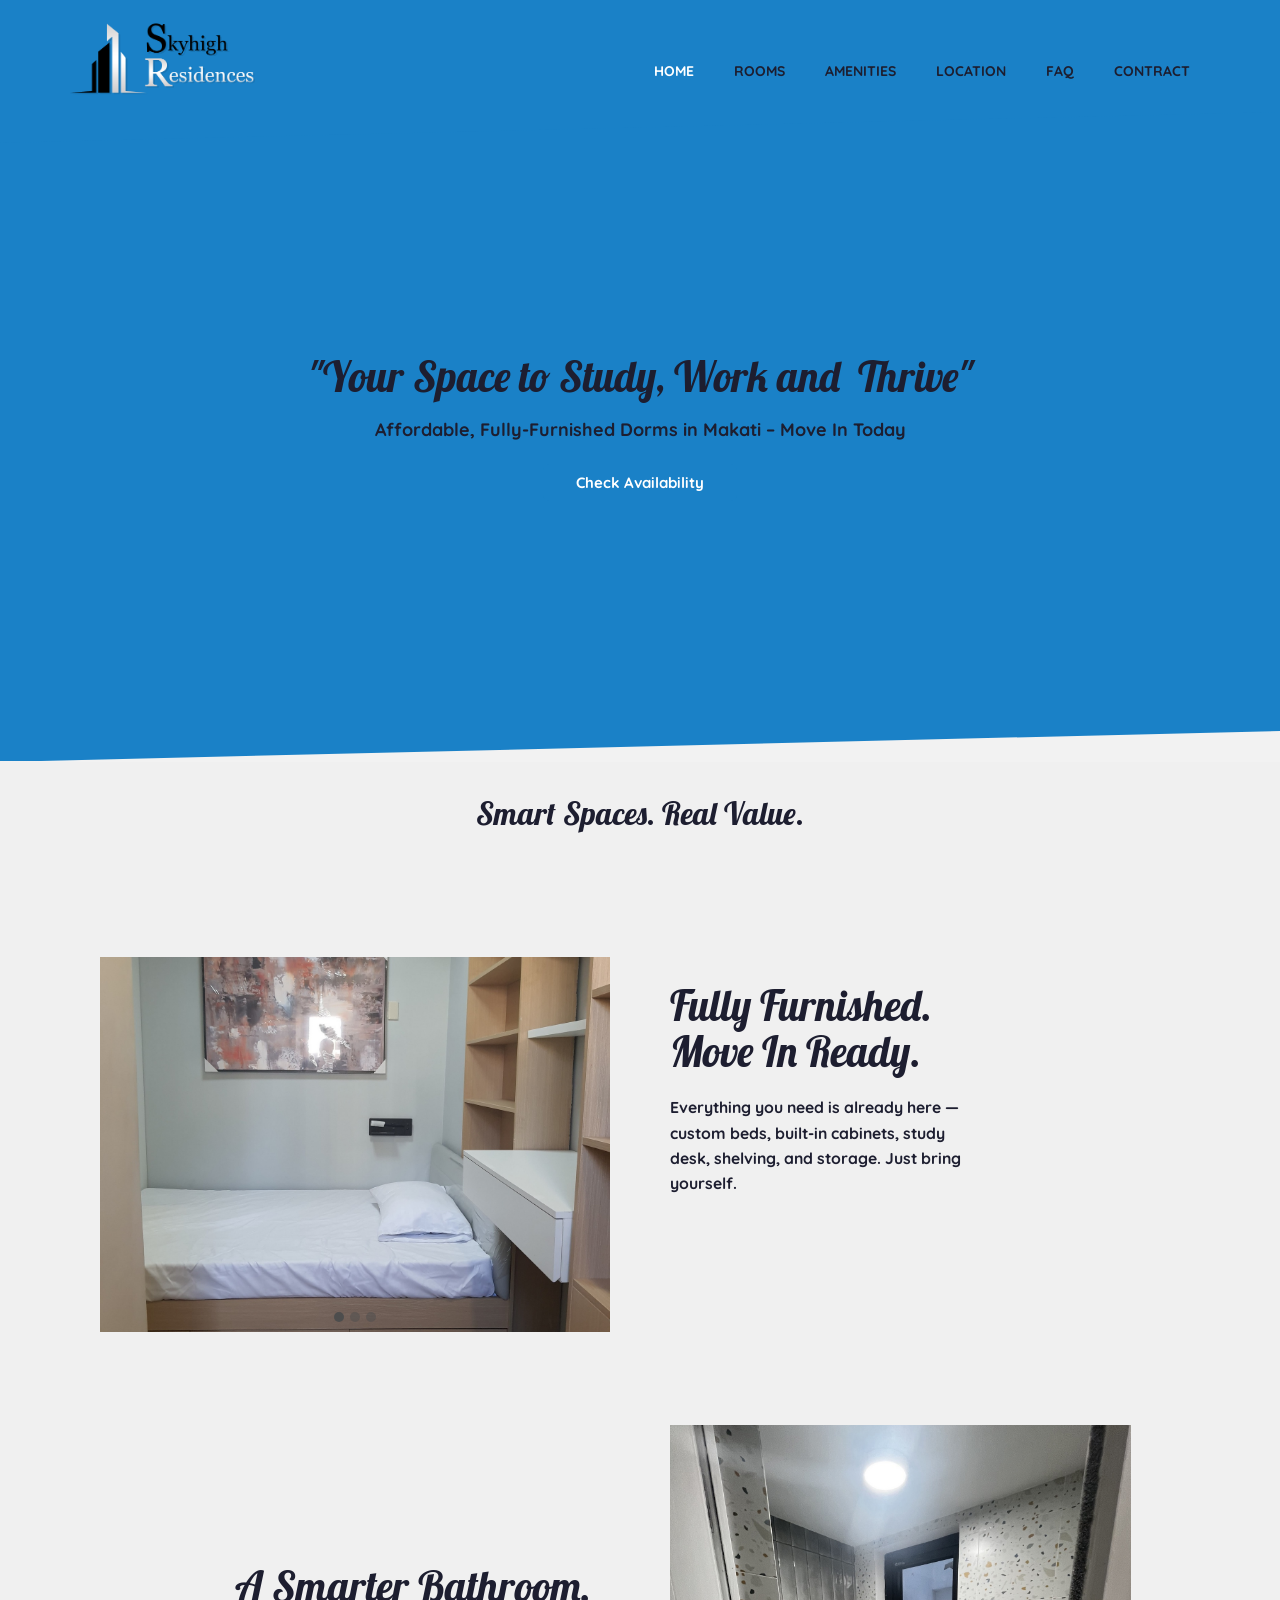
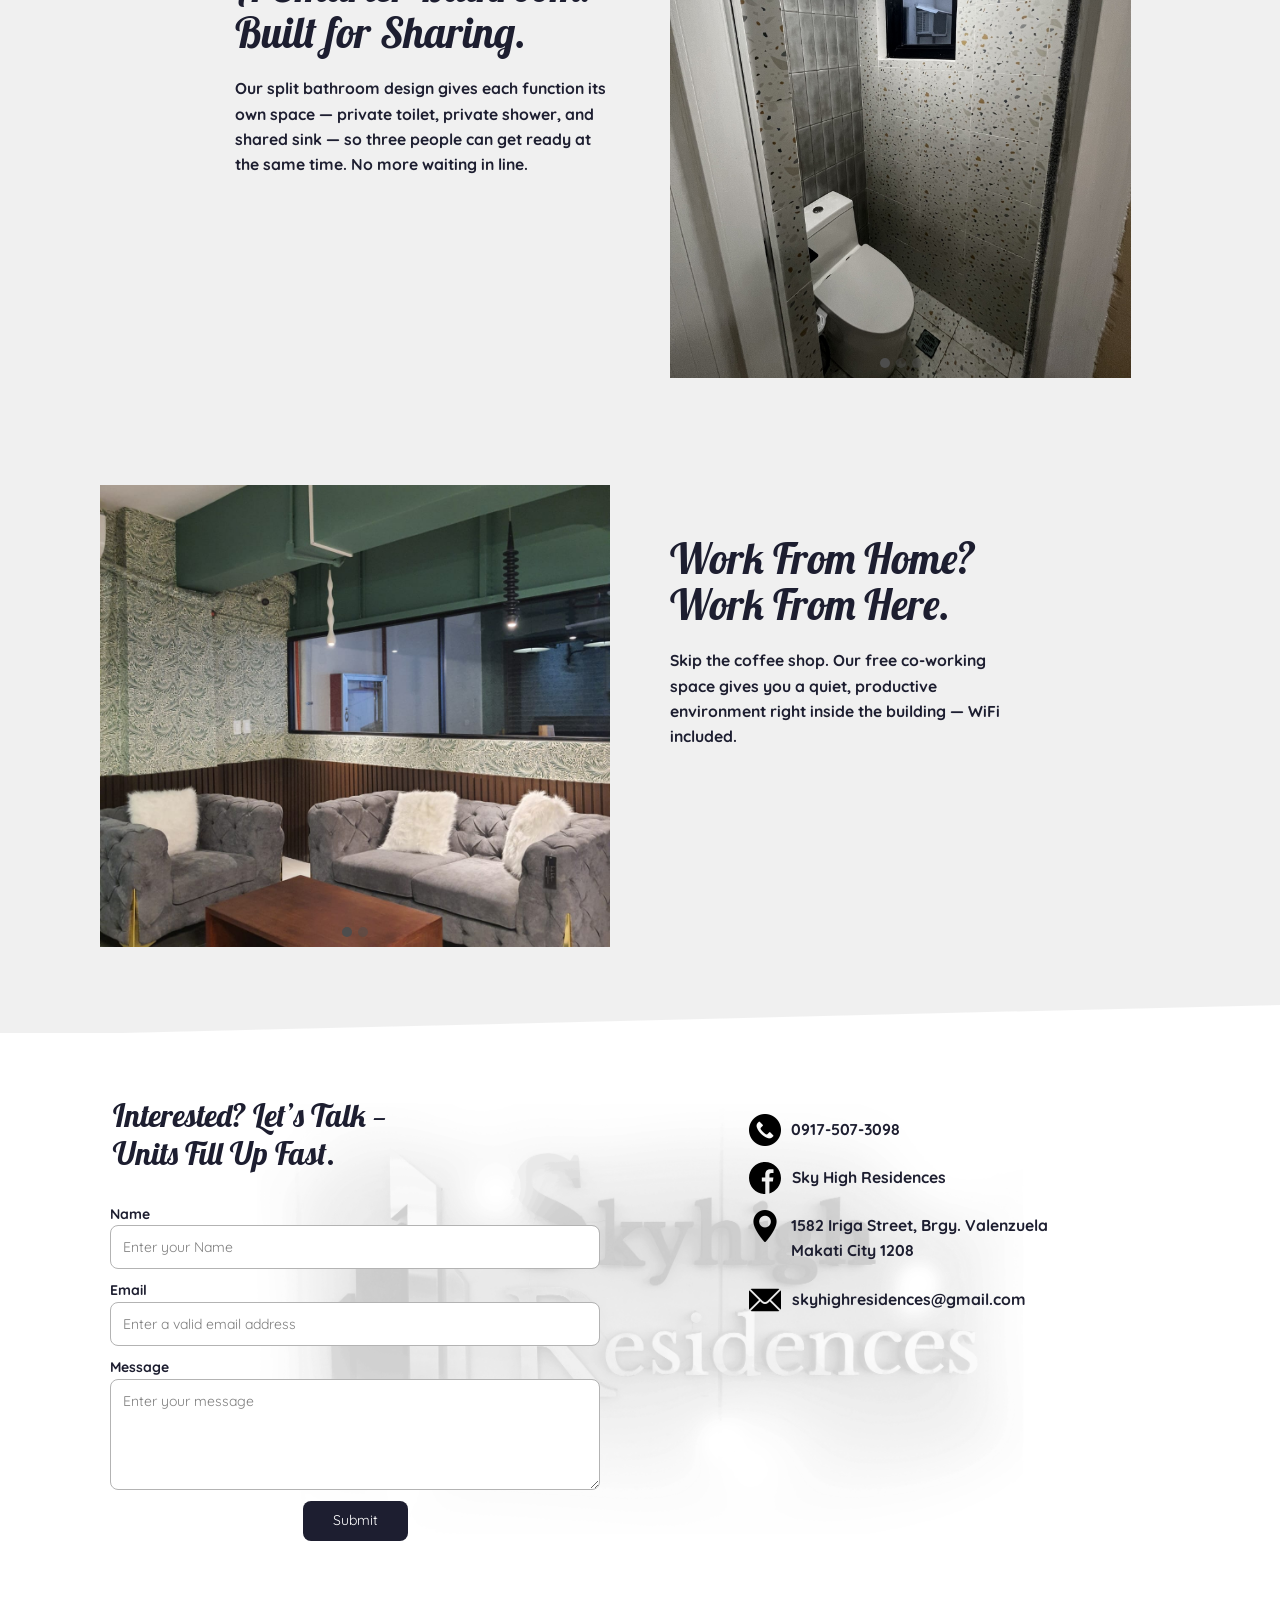
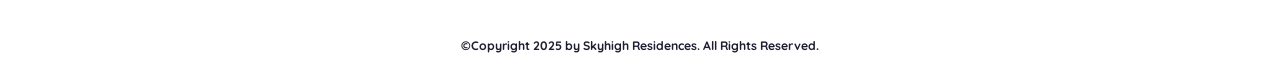
==== commit ea1233d3: "Updated contact section" ====
--- a/index.html
+++ b/index.html
@@ -17,18 +17,13 @@
     
     
     
+    
     <link id="u-page-google-font" rel="stylesheet" href="https://fonts.googleapis.com/css2?display=swap&amp;family=Lobster:wght@400&amp;family=Quicksand:wght@300;400;500;600;700">
     <script type="application/ld+json">{
 		"@context": "http://schema.org",
 		"@type": "Organization",
 		"name": "Site1",
-		"logo": "images/SkyHighResidencesLogo.png",
-		"sameAs": [
-				"https://www.facebook.com/people/Sky-High-Residences/61553816463615/",
-				"https://www.facebook.com/people/Sky-High-Residences/61553816463615/",
-				"https://www.facebook.com/people/Sky-High-Residences/61553816463615/",
-				"https://www.facebook.com/people/Sky-High-Residences/61553816463615/"
-		]
+		"logo": "images/SkyHighResidencesLogo.png"
 }</script>
     <meta name="theme-color" content="#1a81c7">
     <meta property="og:title" content="Home">
@@ -340,7 +335,11 @@
         <svg class="u-svg-link" preserveAspectRatio="none" viewBox="0 0 160 160" style=""><use xlink:href="#svg-08e1"></use></svg>
         <svg class="u-svg-content" viewBox="0 0 160 160" x="0px" y="0px" id="svg-08e1"><path d="M160,160H0V0L160,160z"></path></svg>
       </div>
-      <h2 class="u-align-center u-text u-text-palette-4-base u-text-1"> "Your Space to Study, Work and&nbsp; Thrive"</h2>
+      <div class="u-align-center u-clearfix u-group-elements u-group-elements-1">
+        <h2 class="u-align-center u-text u-text-palette-4-base u-text-1"> "Your Space to Study, Work and&nbsp; Thrive"</h2>
+        <h2 class="u-align-center u-custom-font u-text u-text-font u-text-palette-4-base u-text-2"> Affordable, Fully-Furnished Dorms in Makati – Move In Today</h2>
+        <a href="./#contact" data-page-id="355610374" class="u-align-center u-btn u-btn-round u-button-style u-hover-palette-1-light-1 u-palette-1-base u-radius u-btn-1"> Check Availability</a>
+      </div>
       <div class="u-expanded-width u-flip-horizontal u-shape u-shape-svg u-text-grey-5 u-shape-2">
         <svg class="u-svg-link" preserveAspectRatio="none" viewBox="0 0 160 160" style=""><use xlink:href="#svg-609a"></use></svg>
         <svg class="u-svg-content" viewBox="0 0 160 160" x="0px" y="0px" id="svg-609a"><path d="M160,160H0V0L160,160z"></path></svg>
@@ -358,11 +357,11 @@
             <div class="u-layout-row">
               <div class="u-container-style u-layout-cell u-size-30 u-layout-cell-1">
                 <div class="u-container-layout u-container-layout-1">
-                  <div class="u-carousel u-expanded-width u-gallery u-gallery-slider u-layout-carousel u-lightbox u-no-transition u-show-text-none u-gallery-1" data-interval="5000" data-u-ride="carousel" id="carousel-e185">
+                  <div class="u-carousel u-expanded-width u-gallery u-gallery-slider u-layout-carousel u-lightbox u-no-transition u-show-text-none u-gallery-1" data-interval="5000" data-u-ride="carousel" id="carousel-a3dd">
                     <ol class="u-absolute-hcenter u-carousel-indicators u-carousel-indicators-1">
-                      <li data-u-target="#carousel-e185" data-u-slide-to="0" class="u-active u-grey-70 u-shape-circle" style="width: 10px; height: 10px;"></li>
-                      <li data-u-target="#carousel-e185" data-u-slide-to="1" class="u-grey-70 u-shape-circle" style="width: 10px; height: 10px;"></li>
-                      <li data-u-target="#carousel-e185" data-u-slide-to="2" class="u-grey-70 u-shape-circle" style="width: 10px; height: 10px;"></li>
+                      <li data-u-target="#carousel-a3dd" data-u-slide-to="0" class="u-active u-grey-70 u-shape-circle" style="width: 10px; height: 10px;"></li>
+                      <li data-u-target="#carousel-a3dd" data-u-slide-to="1" class="u-grey-70 u-shape-circle" style="width: 10px; height: 10px;"></li>
+                      <li data-u-target="#carousel-a3dd" data-u-slide-to="2" class="u-grey-70 u-shape-circle" style="width: 10px; height: 10px;"></li>
                     </ol>
                     <div class="u-carousel-inner u-gallery-inner u-gallery-inner-1" role="listbox">
                       <div class="u-active u-carousel-item u-gallery-item u-carousel-item-1">
@@ -395,7 +394,7 @@
                         <style data-mode="XS" data-visited="true"></style>
                       </div>
                     </div>
-                    <a class="u-absolute-vcenter u-carousel-control u-carousel-control-prev u-grey-70 u-hidden u-icon-circle u-opacity u-opacity-70 u-spacing-10 u-text-white u-carousel-control-1" href="#carousel-e185" role="button" data-u-slide="prev"><span aria-hidden="true">
+                    <a class="u-absolute-vcenter u-carousel-control u-carousel-control-prev u-grey-70 u-hidden u-icon-circle u-opacity u-opacity-70 u-spacing-10 u-text-white u-carousel-control-1" href="#carousel-a3dd" role="button" data-u-slide="prev"><span aria-hidden="true">
                         <svg viewBox="0 0 451.847 451.847"><path d="M97.141,225.92c0-8.095,3.091-16.192,9.259-22.366L300.689,9.27c12.359-12.359,32.397-12.359,44.751,0
 c12.354,12.354,12.354,32.388,0,44.748L173.525,225.92l171.903,171.909c12.354,12.354,12.354,32.391,0,44.744
 c-12.354,12.365-32.386,12.365-44.745,0l-194.29-194.281C100.226,242.115,97.141,234.018,97.141,225.92z"></path></svg></span><span class="sr-only">
@@ -403,7 +402,7 @@
 c12.354,12.354,12.354,32.388,0,44.748L173.525,225.92l171.903,171.909c12.354,12.354,12.354,32.391,0,44.744
 c-12.354,12.365-32.386,12.365-44.745,0l-194.29-194.281C100.226,242.115,97.141,234.018,97.141,225.92z"></path></svg></span>
                     </a>
-                    <a class="u-absolute-vcenter u-carousel-control u-carousel-control-next u-grey-70 u-hidden u-icon-circle u-opacity u-opacity-70 u-spacing-10 u-text-white u-carousel-control-2" href="#carousel-e185" role="button" data-u-slide="next"><span aria-hidden="true">
+                    <a class="u-absolute-vcenter u-carousel-control u-carousel-control-next u-grey-70 u-hidden u-icon-circle u-opacity u-opacity-70 u-spacing-10 u-text-white u-carousel-control-2" href="#carousel-a3dd" role="button" data-u-slide="next"><span aria-hidden="true">
                         <svg viewBox="0 0 451.846 451.847"><path d="M345.441,248.292L151.154,442.573c-12.359,12.365-32.397,12.365-44.75,0c-12.354-12.354-12.354-32.391,0-44.744
 L278.318,225.92L106.409,54.017c-12.354-12.359-12.354-32.394,0-44.748c12.354-12.359,32.391-12.359,44.75,0l194.287,194.284
 c6.177,6.18,9.262,14.271,9.262,22.366C354.708,234.018,351.617,242.115,345.441,248.292z"></path></svg></span><span class="sr-only">
@@ -438,11 +437,11 @@
               </div>
               <div class="u-container-style u-layout-cell u-radius u-shape-round u-size-30 u-layout-cell-2">
                 <div class="u-container-layout u-container-layout-2">
-                  <div class="u-carousel u-expanded-width-xs u-gallery u-gallery-slider u-layout-carousel u-lightbox u-no-transition u-show-text-none u-gallery-1" data-interval="5000" data-u-ride="carousel" id="carousel-2d4a">
+                  <div class="u-carousel u-expanded-width-xs u-gallery u-gallery-slider u-layout-carousel u-lightbox u-no-transition u-show-text-none u-gallery-1" data-interval="5000" data-u-ride="carousel" id="carousel-bbc0">
                     <ol class="u-absolute-hcenter u-carousel-indicators u-carousel-indicators-1">
-                      <li data-u-target="#carousel-2d4a" data-u-slide-to="0" class="u-active u-grey-70 u-shape-circle" style="width: 10px; height: 10px;"></li>
-                      <li data-u-target="#carousel-2d4a" data-u-slide-to="1" class="u-grey-70 u-shape-circle" style="width: 10px; height: 10px;"></li>
-                      <li data-u-target="#carousel-2d4a" data-u-slide-to="2" class="u-grey-70 u-shape-circle" style="width: 10px; height: 10px;"></li>
+                      <li data-u-target="#carousel-bbc0" data-u-slide-to="0" class="u-active u-grey-70 u-shape-circle" style="width: 10px; height: 10px;"></li>
+                      <li data-u-target="#carousel-bbc0" data-u-slide-to="1" class="u-grey-70 u-shape-circle" style="width: 10px; height: 10px;"></li>
+                      <li data-u-target="#carousel-bbc0" data-u-slide-to="2" class="u-grey-70 u-shape-circle" style="width: 10px; height: 10px;"></li>
                     </ol>
                     <div class="u-carousel-inner u-gallery-inner u-gallery-inner-1" role="listbox">
                       <div class="u-active u-carousel-item u-gallery-item u-carousel-item-1">
@@ -477,7 +476,7 @@
                         <style data-mode="XS" data-visited="true"></style>
                       </div>
                     </div>
-                    <a class="u-absolute-vcenter u-carousel-control u-carousel-control-prev u-grey-70 u-hidden u-icon-circle u-opacity u-opacity-70 u-spacing-10 u-text-white u-carousel-control-1" href="#carousel-2d4a" role="button" data-u-slide="prev"><span aria-hidden="true">
+                    <a class="u-absolute-vcenter u-carousel-control u-carousel-control-prev u-grey-70 u-hidden u-icon-circle u-opacity u-opacity-70 u-spacing-10 u-text-white u-carousel-control-1" href="#carousel-bbc0" role="button" data-u-slide="prev"><span aria-hidden="true">
                         <svg viewBox="0 0 451.847 451.847"><path d="M97.141,225.92c0-8.095,3.091-16.192,9.259-22.366L300.689,9.27c12.359-12.359,32.397-12.359,44.751,0
 c12.354,12.354,12.354,32.388,0,44.748L173.525,225.92l171.903,171.909c12.354,12.354,12.354,32.391,0,44.744
 c-12.354,12.365-32.386,12.365-44.745,0l-194.29-194.281C100.226,242.115,97.141,234.018,97.141,225.92z"></path></svg></span><span class="sr-only">
@@ -485,7 +484,7 @@
 c12.354,12.354,12.354,32.388,0,44.748L173.525,225.92l171.903,171.909c12.354,12.354,12.354,32.391,0,44.744
 c-12.354,12.365-32.386,12.365-44.745,0l-194.29-194.281C100.226,242.115,97.141,234.018,97.141,225.92z"></path></svg></span>
                     </a>
-                    <a class="u-absolute-vcenter u-carousel-control u-carousel-control-next u-grey-70 u-hidden u-icon-circle u-opacity u-opacity-70 u-spacing-10 u-text-white u-carousel-control-2" href="#carousel-2d4a" role="button" data-u-slide="next"><span aria-hidden="true">
+                    <a class="u-absolute-vcenter u-carousel-control u-carousel-control-next u-grey-70 u-hidden u-icon-circle u-opacity u-opacity-70 u-spacing-10 u-text-white u-carousel-control-2" href="#carousel-bbc0" role="button" data-u-slide="next"><span aria-hidden="true">
                         <svg viewBox="0 0 451.846 451.847"><path d="M345.441,248.292L151.154,442.573c-12.359,12.365-32.397,12.365-44.75,0c-12.354-12.354-12.354-32.391,0-44.744
 L278.318,225.92L106.409,54.017c-12.354-12.359-12.354-32.394,0-44.748c12.354-12.359,32.391-12.359,44.75,0l194.287,194.284
 c6.177,6.18,9.262,14.271,9.262,22.366C354.708,234.018,351.617,242.115,345.441,248.292z"></path></svg></span><span class="sr-only">
@@ -508,10 +507,10 @@
             <div class="u-layout-row">
               <div class="u-container-style u-layout-cell u-size-30 u-layout-cell-1">
                 <div class="u-container-layout u-container-layout-1">
-                  <div class="u-carousel u-expanded-width u-gallery u-gallery-slider u-layout-carousel u-lightbox u-no-transition u-show-text-none u-gallery-1" data-interval="5000" data-u-ride="carousel" id="carousel-6b0b">
+                  <div class="u-carousel u-expanded-width u-gallery u-gallery-slider u-layout-carousel u-lightbox u-no-transition u-show-text-none u-gallery-1" data-interval="5000" data-u-ride="carousel" id="carousel-c2bc">
                     <ol class="u-absolute-hcenter u-carousel-indicators u-carousel-indicators-1">
-                      <li data-u-target="#carousel-6b0b" data-u-slide-to="0" class="u-active u-grey-70 u-shape-circle" style="width: 10px; height: 10px;"></li>
-                      <li data-u-target="#carousel-6b0b" data-u-slide-to="1" class="u-grey-70 u-shape-circle" style="width: 10px; height: 10px;"></li>
+                      <li data-u-target="#carousel-c2bc" data-u-slide-to="0" class="u-active u-grey-70 u-shape-circle" style="width: 10px; height: 10px;"></li>
+                      <li data-u-target="#carousel-c2bc" data-u-slide-to="1" class="u-grey-70 u-shape-circle" style="width: 10px; height: 10px;"></li>
                     </ol>
                     <div class="u-carousel-inner u-gallery-inner u-gallery-inner-1" role="listbox">
                       <div class="u-active u-carousel-item u-gallery-item u-carousel-item-1">
@@ -535,7 +534,7 @@
                         <style data-mode="XS" data-visited="true"></style>
                       </div>
                     </div>
-                    <a class="u-absolute-vcenter u-carousel-control u-carousel-control-prev u-grey-70 u-hidden u-icon-circle u-opacity u-opacity-70 u-spacing-10 u-text-white u-carousel-control-1" href="#carousel-6b0b" role="button" data-u-slide="prev"><span aria-hidden="true">
+                    <a class="u-absolute-vcenter u-carousel-control u-carousel-control-prev u-grey-70 u-hidden u-icon-circle u-opacity u-opacity-70 u-spacing-10 u-text-white u-carousel-control-1" href="#carousel-c2bc" role="button" data-u-slide="prev"><span aria-hidden="true">
                         <svg viewBox="0 0 451.847 451.847"><path d="M97.141,225.92c0-8.095,3.091-16.192,9.259-22.366L300.689,9.27c12.359-12.359,32.397-12.359,44.751,0
 c12.354,12.354,12.354,32.388,0,44.748L173.525,225.92l171.903,171.909c12.354,12.354,12.354,32.391,0,44.744
 c-12.354,12.365-32.386,12.365-44.745,0l-194.29-194.281C100.226,242.115,97.141,234.018,97.141,225.92z"></path></svg></span><span class="sr-only">
@@ -543,7 +542,7 @@
 c12.354,12.354,12.354,32.388,0,44.748L173.525,225.92l171.903,171.909c12.354,12.354,12.354,32.391,0,44.744
 c-12.354,12.365-32.386,12.365-44.745,0l-194.29-194.281C100.226,242.115,97.141,234.018,97.141,225.92z"></path></svg></span>
                     </a>
-                    <a class="u-absolute-vcenter u-carousel-control u-carousel-control-next u-grey-70 u-hidden u-icon-circle u-opacity u-opacity-70 u-spacing-10 u-text-white u-carousel-control-2" href="#carousel-6b0b" role="button" data-u-slide="next"><span aria-hidden="true">
+                    <a class="u-absolute-vcenter u-carousel-control u-carousel-control-next u-grey-70 u-hidden u-icon-circle u-opacity u-opacity-70 u-spacing-10 u-text-white u-carousel-control-2" href="#carousel-c2bc" role="button" data-u-slide="next"><span aria-hidden="true">
                         <svg viewBox="0 0 451.846 451.847"><path d="M345.441,248.292L151.154,442.573c-12.359,12.365-32.397,12.365-44.75,0c-12.354-12.354-12.354-32.391,0-44.744
 L278.318,225.92L106.409,54.017c-12.354-12.359-12.354-32.394,0-44.748c12.354-12.359,32.391-12.359,44.75,0l194.287,194.284
 c6.177,6.18,9.262,14.271,9.262,22.366C354.708,234.018,351.617,242.115,345.441,248.292z"></path></svg></span><span class="sr-only">
@@ -565,87 +564,87 @@
         </div>
       </div>
     </section>
-    
-    
-    
-    <footer class="u-align-center u-clearfix u-container-align-center u-container-align-center-lg u-container-align-center-xl u-footer u-gradient u-image u-footer" id="footer" data-image-width="4000" data-image-height="2250"><div class="u-clearfix u-sheet u-valign-top-xs u-sheet-1">
-        <div class="data-layout-selected u-clearfix u-expanded-width u-gutter-0 u-layout-wrap u-layout-wrap-1">
-          <div class="u-layout">
-            <div class="u-layout-row">
-              <div class="u-size-30" style="min-height: 0px;">
-                <div class="u-layout-col">
-                  <div class="u-container-style u-layout-cell u-size-60 u-layout-cell-1">
-                    <div class="u-container-layout u-container-layout-1">
-                      <h3 class="u-text u-text-1"> Interested? Let’s Talk — Units Fill Up Fast.</h3>
-                      <div class="u-expanded-width u-form u-radius u-form-1">
-                        <form action="https://service.nicepagesrv.com/form/v4/form-process" class="u-clearfix u-form-spacing-10 u-form-vertical u-inner-form" source="email" name="form" style="padding: 10px;">
-                          <div class="u-form-group u-form-name">
-                            <label for="name-2653" class="u-label u-label-1">Name</label>
-                            <input type="text" placeholder="Enter your Name" id="name-2653" name="name" class="u-input u-input-rectangle u-radius u-input-1" required="">
-                          </div>
-                          <div class="u-form-email u-form-group">
-                            <label for="email-2653" class="u-label u-label-2">Email</label>
-                            <input type="email" placeholder="Enter a valid email address" id="email-2653" name="email" class="u-input u-input-rectangle u-radius u-input-2" required="required">
-                          </div>
-                          <div class="u-form-group u-form-message">
-                            <label for="message-2653" class="u-label u-label-3">Message</label>
-                            <textarea placeholder="Enter your message" rows="4" cols="50" id="message-2653" name="message" class="u-input u-input-rectangle u-radius u-input-3" required=""></textarea>
-                          </div>
-                          <div class="u-align-center u-form-group u-form-submit">
-                            <a href="#" class="u-border-none u-btn u-btn-round u-btn-submit u-button-style u-palette-4-base u-radius u-btn-1">Submit</a>
-                            <input type="submit" value="submit" class="u-form-control-hidden">
-                          </div>
-                          <div class="u-form-send-message u-form-send-success"> Thank you! Your message has been sent. </div>
-                          <div class="u-form-send-error u-form-send-message"> Unable to send your message. Please fix errors then try again. </div>
-                          <input type="hidden" value="" name="recaptchaResponse">
-                          <input type="hidden" name="formServices" value="2a9c5549-8f5c-c67a-e201-888c85968e6c">
-                          <input type="hidden" name="siteKey" value="6Leh1bssAAAAAIxQTJvsEvmKQvjjZnZ1kiLBfYgB">
-                        </form>
-                      </div>
+    <section class="u-align-center u-clearfix u-gradient u-image u-section-6" id="contact" data-image-width="4000" data-image-height="2250" data-animation-name="" data-animation-duration="0" data-animation-delay="0" data-animation-direction="">
+      <div class="u-expanded-width u-flip-horizontal u-shape u-shape-svg u-text-white u-shape-1">
+        <svg class="u-svg-link" preserveAspectRatio="none" viewBox="0 0 160 160" style=""><use xlink:href="#svg-39cf"></use></svg>
+        <svg class="u-svg-content" viewBox="0 0 160 160" x="0px" y="0px" id="svg-39cf"><path d="M160,160H0V0L160,160z"></path></svg>
+      </div>
+      <div class="custom-expanded data-layout-selected u-clearfix u-gutter-0 u-layout-wrap u-layout-wrap-1">
+        <div class="u-layout">
+          <div class="u-layout-row">
+            <div class="u-size-30" style="min-height: 0px;">
+              <div class="u-layout-col">
+                <div class="u-container-style u-layout-cell u-size-60 u-layout-cell-1">
+                  <div class="u-container-layout u-container-layout-1">
+                    <h3 class="u-text u-text-1"> Interested? Let’s Talk — Units Fill Up Fast.</h3>
+                    <div class="u-expanded-width u-form u-radius u-form-1">
+                      <form action="https://service.nicepagesrv.com/form/v4/form-process" class="u-clearfix u-form-spacing-10 u-form-vertical u-inner-form" source="email" name="form" style="padding: 10px;">
+                        <div class="u-form-group u-form-name">
+                          <label for="name-2653" class="u-label u-label-1">Name</label>
+                          <input type="text" placeholder="Enter your Name" id="name-2653" name="name" class="u-input u-input-rectangle u-radius u-input-1" required="">
+                        </div>
+                        <div class="u-form-email u-form-group">
+                          <label for="email-2653" class="u-label u-label-2">Email</label>
+                          <input type="email" placeholder="Enter a valid email address" id="email-2653" name="email" class="u-input u-input-rectangle u-radius u-input-2" required="required">
+                        </div>
+                        <div class="u-form-group u-form-message">
+                          <label for="message-2653" class="u-label u-label-3">Message</label>
+                          <textarea placeholder="Enter your message" rows="4" cols="50" id="message-2653" name="message" class="u-input u-input-rectangle u-radius u-input-3" required=""></textarea>
+                        </div>
+                        <div class="u-align-center u-form-group u-form-submit">
+                          <a href="#" class="u-border-none u-btn u-btn-round u-btn-submit u-button-style u-palette-4-base u-radius u-btn-1">Submit</a>
+                          <input type="submit" value="submit" class="u-form-control-hidden">
+                        </div>
+                        <div class="u-form-send-message u-form-send-success"> Thank you! Your message has been sent. </div>
+                        <div class="u-form-send-error u-form-send-message"> Unable to send your message. Please fix errors then try again. </div>
+                        <input type="hidden" value="" name="recaptchaResponse">
+                        <input type="hidden" name="formServices" value="2a9c5549-8f5c-c67a-e201-888c85968e6c">
+                        <input type="hidden" name="siteKey" value="6Leh1bssAAAAAIxQTJvsEvmKQvjjZnZ1kiLBfYgB">
+                      </form>
                     </div>
                   </div>
                 </div>
               </div>
-              <div class="u-size-30" style="min-height: 0px;">
-                <div class="u-layout-col">
-                  <div class="u-container-style u-layout-cell u-size-60 u-layout-cell-2">
-                    <div class="u-container-layout u-container-layout-2">
-                      <div class="custom-expanded u-clearfix u-group-elements u-group-elements-1">
-                        <div class="u-social-icons u-social-icons-1">
-                          <a class="u-social-url" title="Sky High Residences" target="_blank" href="https://www.facebook.com/people/Sky-High-Residences/61553816463615/"><span class="u-file-icon u-icon u-social-facebook u-social-icon u-icon-1"><img src="images/phone-call.png" alt=""></span>
-                          </a>
-                        </div>
-                        <p class="u-text u-text-2">
-                          <a href="tel:0917-507-3098" class="u-btn u-button-link u-button-style u-none u-text-palette-4-base u-btn-2" target="_blank"> 0917-507-3098</a>
-                        </p>
-                      </div>
-                      <div class="custom-expanded u-clearfix u-group-elements u-group-elements-2">
-                        <div class="u-social-icons u-social-icons-2">
-                          <a class="u-social-url" title="Sky High Residences" target="_blank" href="https://www.facebook.com/people/Sky-High-Residences/61553816463615/"><span class="u-icon u-social-facebook u-social-icon u-icon-2"><svg class="u-svg-link" preserveAspectRatio="xMidYMin slice" viewBox="0 0 512 512" style=""><use xmlns:xlink="http://www.w3.org/1999/xlink" xlink:href="#svg-27d4"></use></svg><svg class="u-svg-content" viewBox="0 0 512 512" id="svg-27d4"><path d="m512 256c0-141.4-114.6-256-256-256s-256 114.6-256 256 114.6 256 256 256c1.5 0 3 0 4.5-.1v-199.2h-55v-64.1h55v-47.2c0-54.7 33.4-84.5 82.2-84.5 23.4 0 43.5 1.7 49.3 2.5v57.2h-33.6c-26.5 0-31.7 12.6-31.7 31.1v40.8h63.5l-8.3 64.1h-55.2v189.5c107-30.7 185.3-129.2 185.3-246.1z"></path></svg></span>
-                          </a>
-                        </div>
-                        <p class="u-text u-text-3">
-                          <a href="https://www.facebook.com/people/Sky-High-Residences/61553816463615/" class="u-btn u-button-link u-button-style u-none u-text-palette-4-base u-btn-3" target="_blank"> Sky High Residences</a>
-                        </p>
-                      </div>
-                      <div class="custom-expanded u-clearfix u-group-elements u-group-elements-3">
-                        <div class="u-social-icons u-social-icons-3">
-                          <a class="u-social-url" title="Sky High Residences" target="_blank" href="https://www.facebook.com/people/Sky-High-Residences/61553816463615/"><span class="u-file-icon u-icon u-social-facebook u-social-icon u-icon-3"><img src="images/maps-and-flags.png" alt=""></span>
-                          </a>
-                        </div>
-                        <p class="u-text u-text-4">
-                          <a href="https://maps.app.goo.gl/4xKvZkzvvcHwkCmC9" class="u-btn u-button-link u-button-style u-none u-text-palette-4-base u-btn-4" target="_blank"> 1582 Iriga Street, Brgy. Valenzuela Makati City 1208&nbsp;</a>
-                        </p>
-                      </div>
-                      <div class="custom-expanded u-clearfix u-group-elements u-group-elements-4">
-                        <div class="u-social-icons u-social-icons-4">
-                          <a class="u-social-url" title="Sky High Residences" target="_blank" href="https://www.facebook.com/people/Sky-High-Residences/61553816463615/"><span class="u-file-icon u-icon u-social-facebook u-social-icon u-icon-4"><img src="images/mail.png" alt=""></span>
-                          </a>
-                        </div>
-                        <p class="u-text u-text-5">
-                          <a href="mailto:skyhighresidences@gmail.com?subject=Sky%20High%20Residences%20Inquiries" class="u-btn u-button-link u-button-style u-none u-text-palette-4-base u-btn-5" target="_blank"> skyhighresidences@gmail.com</a>
-                        </p>
-                      </div>
+            </div>
+            <div class="u-size-30" style="min-height: 0px;">
+              <div class="u-layout-col">
+                <div class="u-container-style u-layout-cell u-size-60 u-layout-cell-2">
+                  <div class="u-container-layout u-container-layout-2">
+                    <div class="custom-expanded u-clearfix u-group-elements u-group-elements-1">
+                      <div class="u-social-icons u-social-icons-1">
+                        <a class="u-social-url" title="Sky High Residences" target="_blank" href="https://www.facebook.com/people/Sky-High-Residences/61553816463615/"><span class="u-file-icon u-icon u-social-facebook u-social-icon u-icon-1"><img src="images/phone-call.png" alt=""></span>
+                        </a>
+                      </div>
+                      <p class="u-text u-text-2">
+                        <a href="tel:0917-507-3098" class="u-btn u-button-link u-button-style u-none u-text-palette-4-base u-btn-2" target="_blank"> 0917-507-3098</a>
+                      </p>
+                    </div>
+                    <div class="custom-expanded u-clearfix u-group-elements u-group-elements-2">
+                      <div class="u-social-icons u-social-icons-2">
+                        <a class="u-social-url" title="Sky High Residences" target="_blank" href="https://www.facebook.com/people/Sky-High-Residences/61553816463615/"><span class="u-icon u-social-facebook u-social-icon u-icon-2"><svg class="u-svg-link" preserveAspectRatio="xMidYMin slice" viewBox="0 0 512 512" style=""><use xmlns:xlink="http://www.w3.org/1999/xlink" xlink:href="#svg-27d4"></use></svg><svg class="u-svg-content" viewBox="0 0 512 512" id="svg-27d4"><path d="m512 256c0-141.4-114.6-256-256-256s-256 114.6-256 256 114.6 256 256 256c1.5 0 3 0 4.5-.1v-199.2h-55v-64.1h55v-47.2c0-54.7 33.4-84.5 82.2-84.5 23.4 0 43.5 1.7 49.3 2.5v57.2h-33.6c-26.5 0-31.7 12.6-31.7 31.1v40.8h63.5l-8.3 64.1h-55.2v189.5c107-30.7 185.3-129.2 185.3-246.1z"></path></svg></span>
+                        </a>
+                      </div>
+                      <p class="u-text u-text-3">
+                        <a href="https://www.facebook.com/people/Sky-High-Residences/61553816463615/" class="u-btn u-button-link u-button-style u-none u-text-palette-4-base u-btn-3" target="_blank"> Sky High Residences</a>
+                      </p>
+                    </div>
+                    <div class="custom-expanded u-clearfix u-group-elements u-group-elements-3">
+                      <div class="u-social-icons u-social-icons-3">
+                        <a class="u-social-url" title="Sky High Residences" target="_blank" href="https://www.facebook.com/people/Sky-High-Residences/61553816463615/"><span class="u-file-icon u-icon u-social-facebook u-social-icon u-icon-3"><img src="images/maps-and-flags.png" alt=""></span>
+                        </a>
+                      </div>
+                      <p class="u-text u-text-4">
+                        <a href="https://maps.app.goo.gl/4xKvZkzvvcHwkCmC9" class="u-btn u-button-link u-button-style u-none u-text-palette-4-base u-btn-4" target="_blank"> 1582 Iriga Street, Brgy. Valenzuela Makati City 1208&nbsp;</a>
+                      </p>
+                    </div>
+                    <div class="custom-expanded u-clearfix u-group-elements u-group-elements-4">
+                      <div class="u-social-icons u-social-icons-4">
+                        <a class="u-social-url" title="Sky High Residences" target="_blank" href="https://www.facebook.com/people/Sky-High-Residences/61553816463615/"><span class="u-file-icon u-icon u-social-facebook u-social-icon u-icon-4"><img src="images/mail.png" alt=""></span>
+                        </a>
+                      </div>
+                      <p class="u-text u-text-5">
+                        <a href="mailto:skyhighresidences@gmail.com?subject=Sky%20High%20Residences%20Inquiries" class="u-btn u-button-link u-button-style u-none u-text-palette-4-base u-btn-5" target="_blank"> skyhighresidences@gmail.com</a>
+                      </p>
                     </div>
                   </div>
                 </div>
@@ -653,8 +652,13 @@
             </div>
           </div>
         </div>
-        <p class="u-text u-text-black u-white u-text-6"> ©Copyright 2025 by Skyhigh Residences. All Rights Reserved.</p>
+      </div>
+    </section>
+    
+    
+    
+    <footer class="u-align-center u-clearfix u-container-align-center u-footer u-white u-footer" id="footer" data-image-width="4000" data-image-height="2250"><div class="u-clearfix u-sheet u-sheet-1">
+        <p class="u-small-text u-text u-text-variant u-text-1"> ©Copyright 2025 by Skyhigh Residences. All Rights Reserved.</p>
       </div></footer>
-
-  
+   
 </body></html>
--- a/nicepage.css
+++ b/nicepage.css
@@ -46560,351 +46560,41 @@
   }
 }
  .u-footer {
-  background-image: url('images/name_optimized.png'), linear-gradient(to bottom, rgba(255, 255, 255, 1), rgba(255, 255, 255, 1));
-  background-position: 50% 50%, 50% 50%;
-  background-repeat: no-repeat, no-repeat;
-  background-size: 70%, cover;
+  background-image: none;
 }
 
 .u-footer .u-sheet-1 {
-  min-height: 601px;
-}
-
-.u-footer .u-layout-wrap-1 {
-  margin: 0;
-}
-
-.u-footer .u-layout-cell-1 {
-  min-height: 532px;
-}
-
-.u-footer .u-container-layout-1 {
-  padding: 30px;
+  min-height: 64px;
 }
 
 .u-footer .u-text-1 {
-  margin: 2px 170px 0 13px;
-}
-
-.u-footer .u-form-1 {
-  --radius: 16px;
-  margin: 20px 0 0;
-}
-
-.u-footer .u-label-1 {
   font-weight: 700;
-  font-size: 1rem;
-}
-
-.u-footer .u-input-1 {
-  --radius: 8px;
-}
-
-.u-footer .u-label-2 {
-  font-size: 1rem;
-  font-weight: 700;
-}
-
-.u-footer .u-input-2 {
-  --radius: 8px;
-}
-
-.u-footer .u-label-3 {
-  font-size: 1rem;
-  font-weight: 700;
-}
-
-.u-footer .u-input-3 {
-  --radius: 8px;
-}
-
-.u-footer .u-btn-1 {
-  --radius: 8px;
-  background-image: none;
-}
-
-.u-footer .u-layout-cell-2 {
-  margin: 49px auto;
-}
-
-.u-footer .u-container-layout-2 {
-  padding: 30px 0;
-}
-
-.u-footer .u-group-elements-1 {
-  width: 196px;
-  margin: 0 189px 0 32px;
-}
-
-.u-footer .u-social-icons-1 {
-  height: 32px;
-  width: 32px;
-  min-width: 160px;
-  margin: 0 auto 0 0;
-}
-
-.u-footer .u-icon-1 {
-  height: 0;
-}
-
-.u-footer .u-text-2 {
-  margin: -29px 0 0 42px;
-}
-
-.u-footer .u-btn-2 {
-  background-image: none;
-  font-size: 1.14286rem;
-  font-weight: 700;
-  padding: 0;
-}
-
-.u-footer .u-group-elements-2 {
-  width: 284px;
-  min-height: 32px;
-  margin: 20px auto 0 32px;
-}
-
-.u-footer .u-social-icons-2 {
-  height: 32px;
-  width: 32px;
-  min-width: 160px;
-  margin: 0 auto 0 0;
-}
-
-.u-footer .u-icon-2 {
-  color: rgb(0, 0, 0) !important;
-}
-
-.u-footer .u-text-3 {
-  margin: -29px 0 0 43px;
-}
-
-.u-footer .u-btn-3 {
-  background-image: none;
-  font-size: 1.14286rem;
-  font-weight: 700;
-  padding: 0;
-}
-
-.u-footer .u-group-elements-3 {
-  width: 331px;
-  height: auto;
-  min-height: 53px;
-  margin: 16px 54px 0 32px;
-}
-
-.u-footer .u-social-icons-3 {
-  height: 32px;
-  width: 32px;
-  min-width: 160px;
-  margin: 0 auto 0 0;
-}
-
-.u-footer .u-icon-3 {
-  height: 0;
-}
-
-.u-footer .u-text-4 {
-  margin: -29px 0 0 42px;
-}
-
-.u-footer .u-btn-4 {
-  background-image: none;
-  font-size: 1.14286rem;
-  font-weight: 700;
-  padding: 0;
-}
-
-.u-footer .u-group-elements-4 {
-  width: 300px;
-  height: auto;
-  margin: 20px auto 0 32px;
-}
-
-.u-footer .u-social-icons-4 {
-  height: 32px;
-  width: 32px;
-  min-width: 160px;
-  margin: 0 auto 0 0;
-}
-
-.u-footer .u-icon-4 {
-  height: 32px;
-}
-
-.u-footer .u-text-5 {
-  margin: -29px 0 0 43px;
-}
-
-.u-footer .u-btn-5 {
-  background-image: none;
-  font-size: 1.14286rem;
-  font-weight: 700;
-  padding: 0;
-}
-
-.u-footer .u-text-6 {
-  font-size: 0.857143rem;
-  width: 340px;
-  margin: 12px auto 38px;
+  width: 417px;
+  margin: 32px auto 0;
 }
 @media (max-width: 1199px) {
   .u-footer .u-sheet-1 {
-    min-height: 592px;
-  }
-
-  .u-footer .u-layout-wrap-1 {
-    margin-right: initial;
-    margin-left: initial;
-  }
-
-  .u-footer .u-layout-cell-1 {
-    min-height: 439px;
+    min-height: 99px;
+  }
+}
+@media (max-width: 991px) {
+  .u-footer .u-sheet-1 {
+    min-height: 76px;
+  }
+}
+@media (max-width: 767px) {
+  .u-footer .u-sheet-1 {
+    min-height: 57px;
+  }
+}
+@media (max-width: 575px) {
+  .u-footer .u-sheet-1 {
+    min-height: 36px;
   }
 
   .u-footer .u-text-1 {
-    margin-right: 83px;
-    margin-left: 0;
-  }
-
-  .u-footer .u-form-1 {
-    margin-right: initial;
-    margin-left: initial;
-  }
-
-  .u-footer .u-layout-cell-2 {
-    width: 417px;
-  }
-
-  .u-footer .u-group-elements-1 {
-    margin-right: 189px;
-    margin-left: 32px;
-  }
-
-  .u-footer .u-group-elements-2 {
-    margin-left: 32px;
-  }
-
-  .u-footer .u-group-elements-3 {
-    margin-right: 54px;
-    margin-left: 32px;
-  }
-
-  .u-footer .u-group-elements-4 {
-    margin-left: 32px;
-  }
-
-  .u-footer .u-text-6 {
     width: 340px;
-  }
-}
-@media (max-width: 991px) {
-  .u-footer .u-layout-cell-1 {
-    min-height: 100px;
-  }
-
-  .u-footer .u-text-1 {
-    margin-right: 0;
-  }
-
-  .u-footer .u-layout-cell-2 {
-    min-height: 434px;
-  }
-
-  .u-footer .u-container-layout-2 {
-    padding-right: 58px;
-  }
-
-  .u-footer .u-group-elements-1 {
-    margin-right: 161px;
-    margin-left: 4px;
-  }
-
-  .u-footer .u-social-icons-1 {
-    width: 24px;
-  }
-
-  .u-footer .u-group-elements-2 {
-    margin-left: 4px;
-  }
-
-  .u-footer .u-group-elements-3 {
-    margin-right: 25px;
-    margin-left: 4px;
-  }
-
-  .u-footer .u-group-elements-4 {
-    margin-left: 4px;
-  }
-}
-@media (max-width: 767px) {
-  .u-footer .u-sheet-1 {
-    min-height: 112px;
-  }
-
-  .u-footer .u-container-layout-1 {
-    padding-left: 10px;
-    padding-right: 10px;
-  }
-
-  .u-footer .u-layout-cell-2 {
-    min-height: 100px;
-  }
-
-  .u-footer .u-container-layout-2 {
-    padding-right: 10px;
-  }
-}
-@media (max-width: 575px) {
-  .u-footer .u-sheet-1 {
-    min-height: 896px;
-  }
-
-  .u-footer .u-layout-cell-1 {
-    min-height: 512px;
-  }
-
-  .u-footer .u-text-1 {
-    width: auto;
     margin-top: 0;
-  }
-
-  .u-footer .u-layout-cell-2 {
-    min-height: 266px;
-    width: auto;
-  }
-
-  .u-footer .u-container-layout-2 {
-    padding-right: 40px;
-  }
-
-  .u-footer .u-group-elements-1 {
-    height: auto;
-    width: 156px;
-    min-height: 32px;
-    margin-right: 192px;
-    margin-left: 29px;
-  }
-
-  .u-footer .u-group-elements-2 {
-    height: auto;
-    width: 191px;
-    margin-top: 13px;
-    margin-right: 157px;
-    margin-left: 29px;
-  }
-
-  .u-footer .u-group-elements-3 {
-    width: 282px;
-    min-height: 48px;
-    margin-right: 66px;
-    margin-left: 29px;
-  }
-
-  .u-footer .u-group-elements-4 {
-    width: 319px;
-    margin-top: 26px;
-    margin-left: auto;
   }
 }
 
--- a/index.css
+++ b/index.css
@@ -5,67 +5,52 @@
 .u-section-1 .u-shape-1 {
   height: 31px;
   transform-origin: center center;
-  margin-top: -2px;
+  margin-top: -4px;
   margin-bottom: 0;
   transform: scaleY(-1);
 }
 
+.u-section-1 .u-group-elements-1 {
+  width: 669px;
+  min-height: 147px;
+  margin: 211px auto 0;
+}
+
 .u-section-1 .u-text-1 {
-  width: 669px;
-  margin: 209px auto 0;
+  margin: 0;
+}
+
+.u-section-1 .u-text-2 {
+  font-weight: 700;
+  font-size: 1.28571rem;
+  margin: 20px 0 0;
+}
+
+.u-section-1 .u-btn-1 {
+  --radius: 6px;
+  font-weight: 700;
+  font-size: 1.07143rem;
+  margin: 24px auto 0;
+  padding: 8px 33px;
 }
 
 .u-section-1 .u-shape-2 {
   height: 31px;
   transform-origin: center center;
-  margin-top: 332px;
-  margin-bottom: -2px;
+  margin-top: 230px;
+  margin-bottom: -1px;
   transform: scaleX(-1);
 }
 
-@media (max-width: 1199px) {
-  .u-section-1 .u-shape-1 {
-    margin-top: 0;
-  }
-
-  .u-section-1 .u-text-1 {
-    margin-top: 207px;
-  }
-}
-
-@media (max-width: 991px) {
-  .u-section-1 .u-shape-1 {
-    margin-top: -2px;
-  }
-
-  .u-section-1 .u-text-1 {
-    margin-top: 209px;
-  }
-}
-
 @media (max-width: 767px) {
-  .u-section-1 .u-shape-1 {
-    margin-top: -11px;
-  }
-
-  .u-section-1 .u-text-1 {
+  .u-section-1 .u-group-elements-1 {
     width: 540px;
-    margin-top: 218px;
   }
 }
 
 @media (max-width: 575px) {
-  .u-section-1 .u-shape-1 {
-    margin-top: 0;
-  }
-
-  .u-section-1 .u-text-1 {
+  .u-section-1 .u-group-elements-1 {
     width: 340px;
-    margin-top: 209px;
-  }
-
-  .u-section-1 .u-shape-2 {
-    margin-bottom: 0;
   }
 }.u-section-2 .u-sheet-1 {
   min-height: 106px;
@@ -759,4 +744,324 @@
     width: auto;
     margin-top: 0;
   }
+} .u-section-6 {
+  margin-top: 20px;
+  background-image: url('images/name_optimized.png'), linear-gradient(to bottom, rgba(255, 255, 255, 1), rgba(255, 255, 255, 1));
+  background-position: 50% 50%, 50% 50%;
+  background-repeat: no-repeat, no-repeat;
+  background-size: 70%, cover;
+  min-height: 571px;
+}
+
+.u-section-6 .u-shape-1 {
+  height: 31px;
+  transform-origin: center center;
+  margin-top: -28px;
+  margin-bottom: 0;
+  transform: scaleX(-1);
+}
+
+.u-section-6 .u-layout-wrap-1 {
+  width: 1140px;
+  margin: 29px auto 31px;
+}
+
+.u-section-6 .u-layout-cell-1 {
+  min-height: 502px;
+}
+
+.u-section-6 .u-container-layout-1 {
+  padding: 30px 30px 0;
+}
+
+.u-section-6 .u-text-1 {
+  margin: 2px 170px 0 13px;
+}
+
+.u-section-6 .u-form-1 {
+  --radius: 16px;
+  margin: 20px 0 0;
+}
+
+.u-section-6 .u-label-1 {
+  font-weight: 700;
+  font-size: 1rem;
+}
+
+.u-section-6 .u-input-1 {
+  --radius: 8px;
+}
+
+.u-section-6 .u-label-2 {
+  font-size: 1rem;
+  font-weight: 700;
+}
+
+.u-section-6 .u-input-2 {
+  --radius: 8px;
+}
+
+.u-section-6 .u-label-3 {
+  font-size: 1rem;
+  font-weight: 700;
+}
+
+.u-section-6 .u-input-3 {
+  --radius: 8px;
+}
+
+.u-section-6 .u-btn-1 {
+  --radius: 8px;
+  background-image: none;
+}
+
+.u-section-6 .u-layout-cell-2 {
+  min-height: 410px;
+  margin: 49px auto;
+}
+
+.u-section-6 .u-container-layout-2 {
+  padding: 0;
+}
+
+.u-section-6 .u-group-elements-1 {
+  width: 196px;
+  margin: 0 189px 0 32px;
+}
+
+.u-section-6 .u-social-icons-1 {
+  height: 32px;
+  width: 32px;
+  min-width: 160px;
+  margin: 0 auto 0 0;
+}
+
+.u-section-6 .u-icon-1 {
+  height: 0;
+}
+
+.u-section-6 .u-text-2 {
+  margin: -29px 0 0 42px;
+}
+
+.u-section-6 .u-btn-2 {
+  background-image: none;
+  font-size: 1.14286rem;
+  font-weight: 700;
+  padding: 0;
+}
+
+.u-section-6 .u-group-elements-2 {
+  width: 284px;
+  min-height: 32px;
+  margin: 20px auto 0 32px;
+}
+
+.u-section-6 .u-social-icons-2 {
+  height: 32px;
+  width: 32px;
+  min-width: 160px;
+  margin: 0 auto 0 0;
+}
+
+.u-section-6 .u-icon-2 {
+  color: rgb(0, 0, 0) !important;
+}
+
+.u-section-6 .u-text-3 {
+  margin: -29px 0 0 43px;
+}
+
+.u-section-6 .u-btn-3 {
+  background-image: none;
+  font-size: 1.14286rem;
+  font-weight: 700;
+  padding: 0;
+}
+
+.u-section-6 .u-group-elements-3 {
+  width: 331px;
+  height: auto;
+  min-height: 53px;
+  margin: 16px 54px 0 32px;
+}
+
+.u-section-6 .u-social-icons-3 {
+  height: 32px;
+  width: 32px;
+  min-width: 160px;
+  margin: 0 auto 0 0;
+}
+
+.u-section-6 .u-icon-3 {
+  height: 0;
+}
+
+.u-section-6 .u-text-4 {
+  margin: -29px 0 0 42px;
+}
+
+.u-section-6 .u-btn-4 {
+  background-image: none;
+  font-size: 1.14286rem;
+  font-weight: 700;
+  padding: 0;
+}
+
+.u-section-6 .u-group-elements-4 {
+  width: 300px;
+  height: auto;
+  margin: 20px auto 0 32px;
+}
+
+.u-section-6 .u-social-icons-4 {
+  height: 32px;
+  width: 32px;
+  min-width: 160px;
+  margin: 0 auto 0 0;
+}
+
+.u-section-6 .u-icon-4 {
+  height: 32px;
+}
+
+.u-section-6 .u-text-5 {
+  margin: -29px 0 0 43px;
+}
+
+.u-section-6 .u-btn-5 {
+  background-image: none;
+  font-size: 1.14286rem;
+  font-weight: 700;
+  padding: 0;
+}
+
+@media (max-width: 1199px) {
+   .u-section-6 {
+    min-height: 383px;
+  }
+
+  .u-section-6 .u-shape-1 {
+    margin-top: 534px;
+  }
+
+  .u-section-6 .u-layout-wrap-1 {
+    width: 940px;
+    margin-top: -533px;
+    margin-left: calc(((100% - 940px) / 2));
+  }
+
+  .u-section-6 .u-layout-cell-1 {
+    min-height: 414px;
+  }
+
+  .u-section-6 .u-text-1 {
+    margin-right: 83px;
+    margin-left: 0;
+  }
+
+  .u-section-6 .u-form-1 {
+    margin-right: initial;
+    margin-left: initial;
+  }
+
+  .u-section-6 .u-layout-cell-2 {
+    min-height: 338px;
+  }
+}
+
+@media (max-width: 991px) {
+   .u-section-6 {
+    min-height: 69px;
+  }
+
+  .u-section-6 .u-layout-wrap-1 {
+    width: 720px;
+    margin-left: calc(((100% - 720px) / 2));
+  }
+
+  .u-section-6 .u-layout-cell-1 {
+    min-height: 100px;
+  }
+
+  .u-section-6 .u-text-1 {
+    margin-right: 0;
+  }
+
+  .u-section-6 .u-layout-cell-2 {
+    min-height: 100px;
+  }
+
+  .u-section-6 .u-group-elements-1 {
+    margin-right: 161px;
+    margin-left: 4px;
+  }
+
+  .u-section-6 .u-group-elements-2 {
+    margin-left: 4px;
+  }
+
+  .u-section-6 .u-group-elements-3 {
+    margin-right: 25px;
+    margin-left: 4px;
+  }
+
+  .u-section-6 .u-group-elements-4 {
+    margin-left: 4px;
+  }
+}
+
+@media (max-width: 767px) {
+   .u-section-6 {
+    min-height: 169px;
+  }
+
+  .u-section-6 .u-shape-1 {
+    margin-top: 779px;
+  }
+
+  .u-section-6 .u-layout-wrap-1 {
+    width: 540px;
+    margin-top: -778px;
+    margin-left: calc(((100% - 540px) / 2));
+  }
+
+  .u-section-6 .u-container-layout-1 {
+    padding-left: 10px;
+    padding-right: 10px;
+  }
+}
+
+@media (max-width: 575px) {
+   .u-section-6 {
+    background-size: cover, cover;
+  }
+
+  .u-section-6 .u-shape-1 {
+    margin-top: 798px;
+  }
+
+  .u-section-6 .u-layout-wrap-1 {
+    width: 340px;
+    margin-top: -797px;
+    margin-left: calc(((100% - 340px) / 2));
+  }
+
+  .u-section-6 .u-group-elements-1 {
+    margin-right: 144px;
+    margin-left: 0;
+  }
+
+  .u-section-6 .u-group-elements-2 {
+    margin-left: 0;
+  }
+
+  .u-section-6 .u-group-elements-3 {
+    margin-right: 9px;
+    margin-left: 0;
+  }
+
+  .u-section-6 .u-group-elements-4 {
+    margin-left: 0;
+  }
 }
